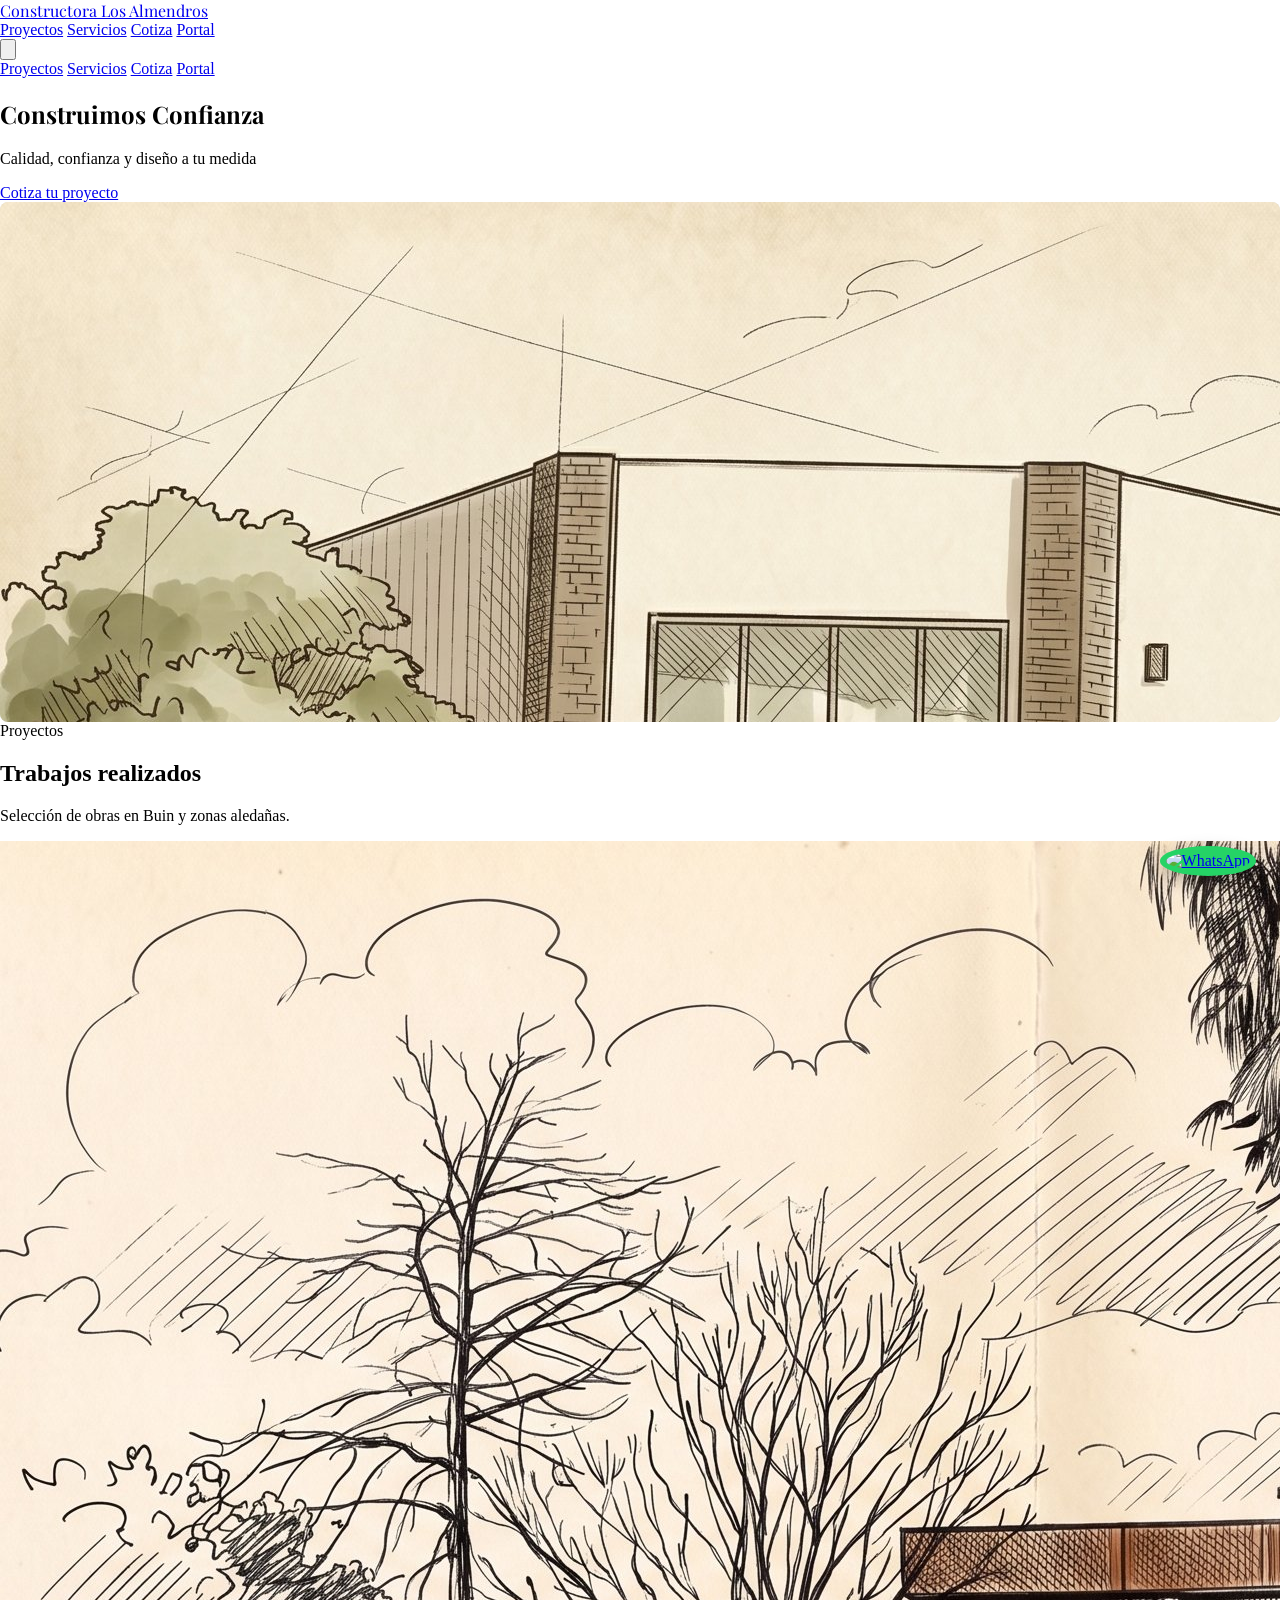
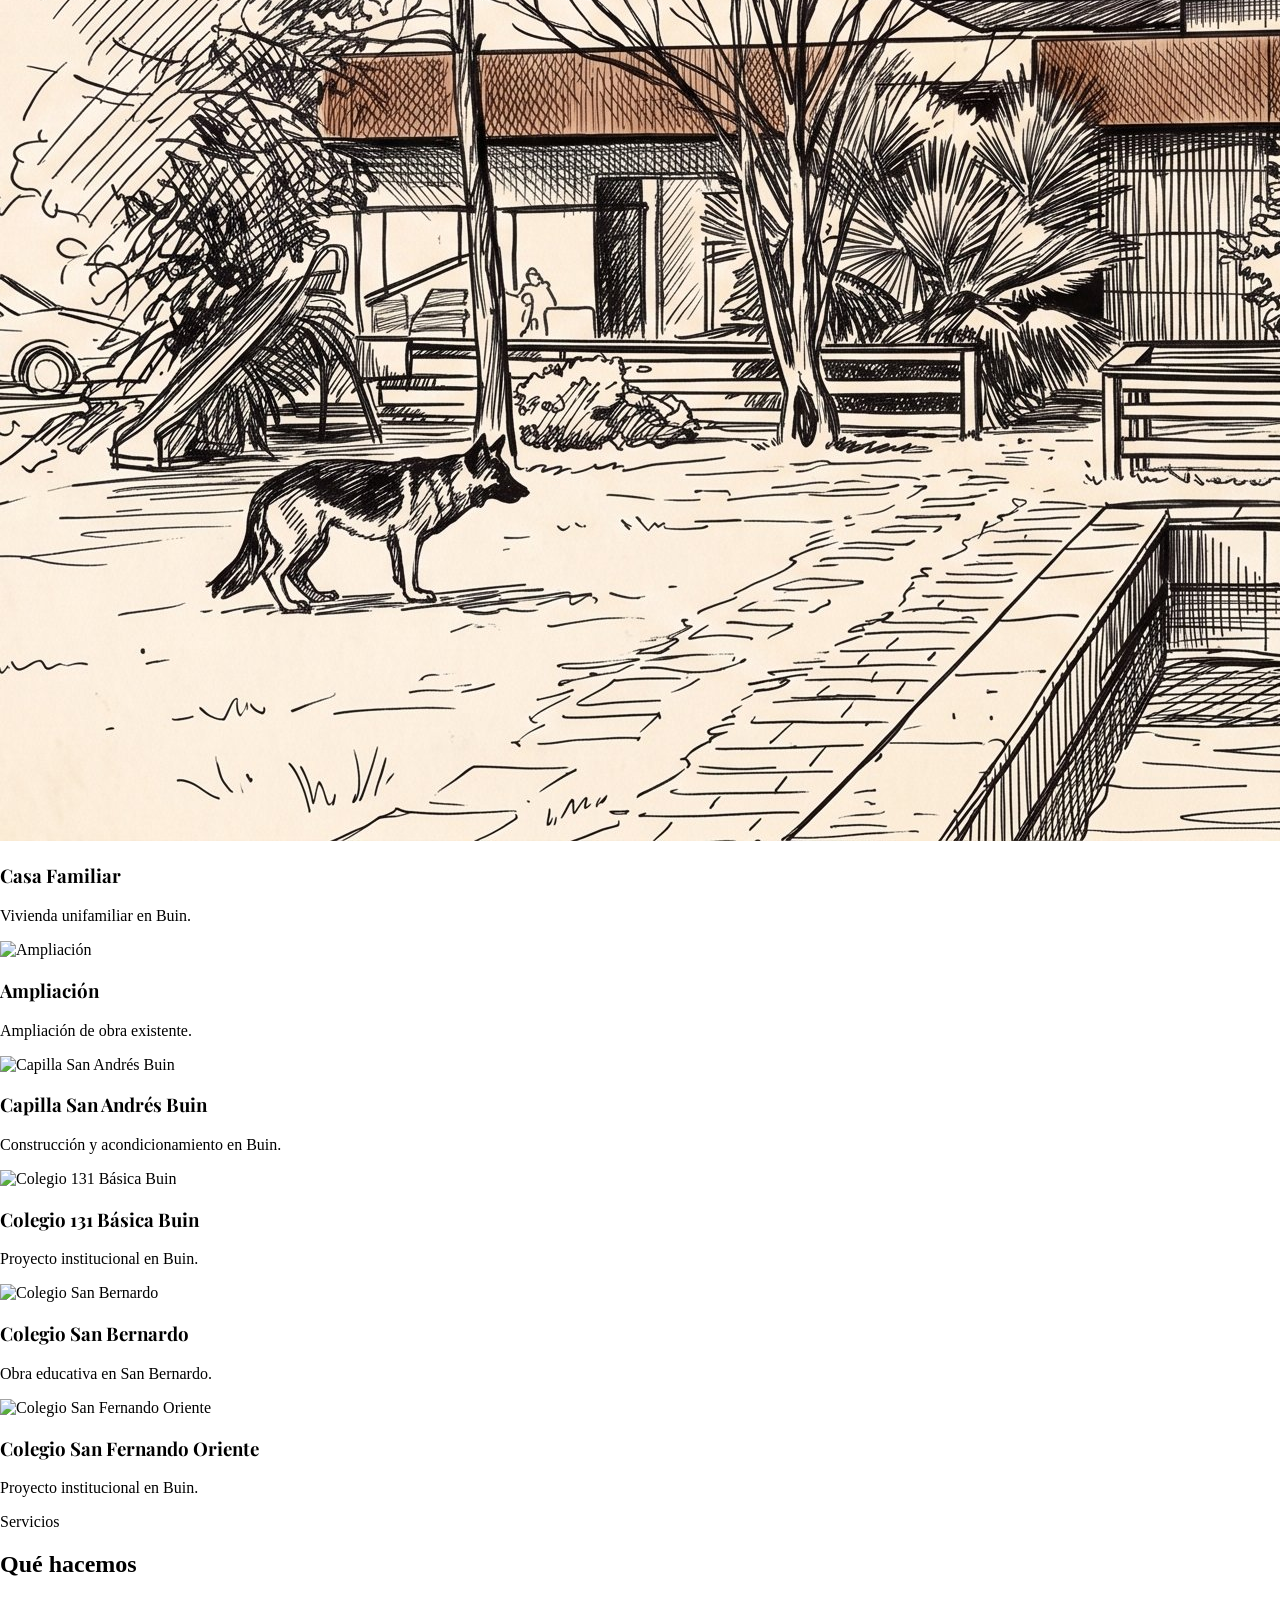
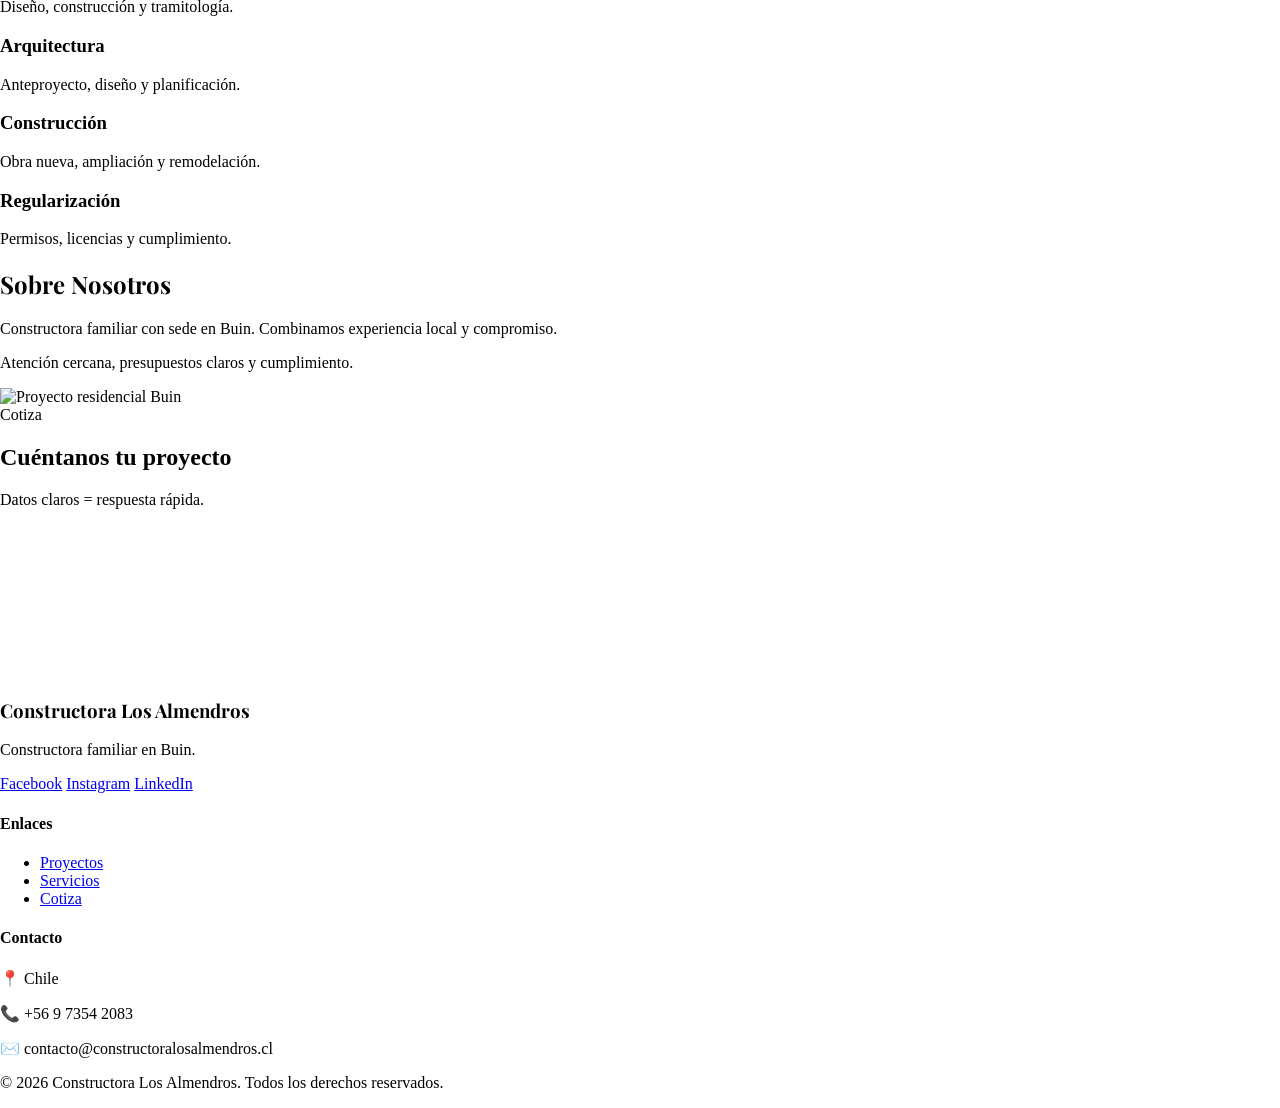
==== index.html @ 52f05a15 "fix: carrusel hero simple con JS (show/hide cada 4s)" ====
<!DOCTYPE html>
<html lang="es">
<head>
    <meta charset="UTF-8">
    <meta name="viewport" content="width=device-width, initial-scale=1.0">
    <title>Constructora Los Almendros | Calidad y confianza en Buin</title>
    <meta name="description" content="Constructora familiar en Buin: proyectos residenciales, institucionales y ampliaciones. Diseño, construcción y trámites con equipo local.">
    <link rel="canonical" href="https://www.constructoralosalmendros.cl/">
    <link rel="stylesheet" href="css/styles.css">
    <link rel="stylesheet" href="css/tokens.css">
    <script src="https://cdn.tailwindcss.com"></script>
    <link rel="preconnect" href="https://fonts.googleapis.com">
    <link rel="preconnect" href="https://fonts.gstatic.com" crossorigin>
    <link href="https://fonts.googleapis.com/css2?family=Inter:wght@400;500;600&family=Playfair+Display:wght@600;700&display=swap" rel="stylesheet">
    <style>
        @import url('https://fonts.googleapis.com/css2?family=Playfair+Display:wght@500;600;700&display=swap');
        .font-serif-title {
            font-family: 'Playfair Display', Georgia, "Times New Roman", Times, serif;
        }
        html {
            scroll-behavior: smooth;
        }
        .sr-only {
            position: absolute;
            width: 1px;
            height: 1px;
            padding: 0;
            margin: -1px;
            overflow: hidden;
            clip: rect(0, 0, 0, 0);
            white-space: nowrap;
            border: 0;
        }
        .skip-link {
            position: absolute;
            top: -100%;
            left: 1rem;
            z-index: 10000;
            padding: 0.5rem 0.75rem;
            background: #0f172a;
            color: #fff;
            border-radius: 0 0 0.5rem 0.5rem;
        }
        .skip-link:focus {
            top: 0;
        }
        .hero-carousel {
            position: relative;
            width: 100%;
            height: 520px;
            overflow: hidden;
            border-radius: 0.5rem;
            background: #e7e5e4;
        }
        .hero-slide {
            position: absolute;
            inset: 0;
            display: none;
        }
        .hero-slide:first-child {
            display: block;
        }
        .hero-slide img {
            width: 100%;
            height: 100%;
            object-fit: cover;
            object-position: center;
            display: block;
        }
        .hidden-slide {
            display: none !important;
        }
        @keyframes slideshow {
            0% { opacity: 0; }
            2% { opacity: 1; }
            10% { opacity: 1; }
            12% { opacity: 0; }
            100% { opacity: 0; }
        }
        .hero-slide:nth-child(1) { animation: slideshow 36s infinite; }
        .hero-slide:nth-child(2) { animation: slideshow 36s infinite 4s; }
        .hero-slide:nth-child(3) { animation: slideshow 36s infinite 8s; }
        .hero-slide:nth-child(4) { animation: slideshow 36s infinite 12s; }
        .hero-slide:nth-child(5) { animation: slideshow 36s infinite 16s; }
        .hero-slide:nth-child(6) { animation: slideshow 36s infinite 20s; }
        .hero-slide:nth-child(7) { animation: slideshow 36s infinite 24s; }
        .hero-slide:nth-child(8) { animation: slideshow 36s infinite 28s; }
        .hero-slide:nth-child(9) { animation: slideshow 36s infinite 32s; }
        .whatsapp-float {
            position: fixed;
            right: 24px;
            bottom: 24px;
            z-index: 999;
            transform: translateY(0);
            transition: transform .2s ease-in-out;
        }
        .whatsapp-float:hover {
            transform: translateY(-4px);
        }
        .whatsapp-float img {
            width: 60px;
            height: 60px;
            border-radius: 50%;
            box-shadow: 0 6px 18px rgba(0,0,0,.25);
            background: #25D366;
            padding: 6px;
        }
    </style>
</head>
<body class="font-sans text-slate-600 antialiased bg-stone-50">
    <a href="#main-content" class="skip-link">Saltar al contenido</a>
    <main id="main-content">
    <!-- Header -->
    <header class="border-b border-stone-200/80 bg-white/80 backdrop-blur-sm sticky top-0 z-50">
        <div class="mx-auto max-w-6xl px-4">
            <div class="flex items-center justify-between h-16">
                <a href="#inicio" class="font-serif-title text-xl md:text-2xl font-bold text-stone-900">Constructora Los Almendros</a>
                <nav class="hidden md:flex items-center gap-8" aria-label="Principal">
                    <a href="#proyectos" class="text-sm font-medium text-stone-700 hover:text-stone-900 transition">Proyectos</a>
                    <a href="#servicios" class="text-sm font-medium text-stone-700 hover:text-stone-900 transition">Servicios</a>
                    <a href="#contacto" class="inline-flex items-center justify-center rounded-lg bg-amber-700 px-4 py-2 text-sm font-semibold text-white hover:bg-amber-800 transition">Cotiza</a>
                    <a href="portal/index.html" class="inline-flex items-center justify-center rounded-lg border border-stone-300 bg-white px-4 py-2 text-sm font-semibold text-stone-800 hover:bg-stone-100 transition">Portal</a>
                </nav>
                <button id="menu-toggle" class="md:hidden inline-flex items-center justify-center rounded-md p-2 text-stone-700 hover:bg-stone-100 transition" aria-expanded="false" aria-controls="mobile-menu" aria-label="Abrir menú">
                    <svg class="size-5" fill="none" stroke="currentColor" stroke-width="2" viewBox="0 0 24 24"><path stroke-linecap="round" d="M4 6h16M4 12h16M4 18h16"/></svg>
                </button>
            </div>
        </div>
        <div id="mobile-menu" class="md:hidden hidden border-t border-stone-200/80 bg-white">
            <div class="mx-auto max-w-6xl px-4 py-3 space-y-1">
                <a href="#proyectos" class="block rounded-md px-3 py-2 text-sm font-medium text-stone-700 hover:bg-stone-50">Proyectos</a>
                <a href="#servicios" class="block rounded-md px-3 py-2 text-sm font-medium text-stone-700 hover:bg-stone-50">Servicios</a>
                <a href="#contacto" class="block rounded-md px-3 py-2 text-sm font-semibold text-amber-700 hover:bg-stone-50">Cotiza</a>
                <a href="portal/index.html" class="block rounded-md px-3 py-2 text-sm font-medium text-stone-700 hover:bg-stone-50">Portal</a>
            </div>
        </div>
    </header>

    <!-- Contenido principal -->
    <div>
        <!-- Hero -->
        <section id="inicio" class="py-10 md:py-16">
            <div class="mx-auto max-w-6xl px-4">
                <div class="grid grid-cols-1 md:grid-cols-4 gap-8 md:gap-12 items-center">
                    <div class="md:col-span-1 flex items-center">
                        <div>
                            <h1 class="text-4xl md:text-5xl font-serif-title font-bold text-slate-800 mb-4">Construimos Confianza</h1>
                            <p class="text-xl md:text-2xl mb-8 text-slate-600">Calidad, confianza y diseño a tu medida</p>
                            <a href="#contacto" class="inline-block bg-amber-700 hover:bg-amber-800 text-white font-semibold py-3 px-8 rounded-lg transition duration-300">
                                Cotiza tu proyecto
                            </a>
                        </div>
                    </div>
                    <div class="md:col-span-3">
                        <div class="hero-carousel" id="heroCarousel">
                            <img src="assets/images/buin-hero.jpg" alt="obra 1" class="hero-slide active">
                            <img src="assets/images/buin-proyecto-1.jpg" alt="obra 2" class="hero-slide">
                            <img src="assets/images/buin-proyecto-3.jpg" alt="obra 3" class="hero-slide">
                            <img src="assets/images/Capilla San Andrés Buin.png" alt="obra 4" class="hero-slide">
                            <img src="assets/images/Casa residencial Buin.png" alt="obra 5" class="hero-slide">
                            <img src="assets/images/Colegio 131 Basica Buin.png" alt="obra 6" class="hero-slide">
                            <img src="assets/images/Colegio San Bernardo.png" alt="obra 7" class="hero-slide">
                            <img src="assets/images/Colegio san fernando oriente Buin.png" alt="obra 8" class="hero-slide">
                            <img src="assets/images/Ampliacion.png" alt="obra 9" class="hero-slide">
                        </div>
                    </div>
                </div>
            </div>
        </section>

        <!-- Proyectos -->
        <section id="proyectos" class="py-16 bg-[#f5f5f4]">
            <div class="mx-auto max-w-6xl px-4">
                <div class="text-center mb-12">
                    <div class="text-sm font-medium text-amber-700 tracking-wide uppercase program-title">Proyectos</div>
                    <h2 class="mt-2 program-title text-3xl md:text-4xl font-bold text-stone-900">Trabajos realizados</h2>
                    <p class="mt-3 text-stone-600">Selección de obras en Buin y zonas aledañas.</p>
                </div>
                <div class="grid md:grid-cols-2 lg:grid-cols-3 gap-6">
                    <article class="overflow-hidden rounded-lg bg-white shadow-md">
                        <img src="assets/images/buin-proyecto-1.jpg" alt="Casa Familiar" class="w-full h-64 object-cover">
                        <div class="p-6 bg-white">
                            <h3 class="text-xl font-serif-title font-bold text-slate-800 mb-2">Casa Familiar</h3>
                            <p class="text-slate-600">Vivienda unifamiliar en Buin.</p>
                        </div>
                    </article>
                    <article class="overflow-hidden rounded-lg bg-white shadow-md">
                        <img src="assets/images/Ampliacion.png" alt="Ampliación" class="w-full h-64 object-cover">
                        <div class="p-6 bg-white">
                            <h3 class="text-xl font-serif-title font-bold text-slate-800 mb-2">Ampliación</h3>
                            <p class="text-slate-600">Ampliación de obra existente.</p>
                        </div>
                    </article>
                    <article class="overflow-hidden rounded-lg bg-white shadow-md">
                        <img src="assets/images/Capilla San Andrés Buin.png" alt="Capilla San Andrés Buin" class="w-full h-64 object-cover">
                        <div class="p-6 bg-white">
                            <h3 class="text-xl font-serif-title font-bold text-slate-800 mb-2">Capilla San Andrés Buin</h3>
                            <p class="text-slate-600">Construcción y acondicionamiento en Buin.</p>
                        </div>
                    </article>
                    <article class="overflow-hidden rounded-lg bg-white shadow-md">
                        <img src="assets/images/Colegio 131 Basica Buin.png" alt="Colegio 131 Básica Buin" class="w-full h-64 object-cover">
                        <div class="p-6 bg-white">
                            <h3 class="text-xl font-serif-title font-bold text-slate-800 mb-2">Colegio 131 Básica Buin</h3>
                            <p class="text-slate-600">Proyecto institucional en Buin.</p>
                        </div>
                    </article>
                    <article class="overflow-hidden rounded-lg bg-white shadow-md">
                        <img src="assets/images/Colegio San Bernardo.png" alt="Colegio San Bernardo" class="w-full h-64 object-cover">
                        <div class="p-6 bg-white">
                            <h3 class="text-xl font-serif-title font-bold text-slate-800 mb-2">Colegio San Bernardo</h3>
                            <p class="text-slate-600">Obra educativa en San Bernardo.</p>
                        </div>
                    </article>
                    <article class="overflow-hidden rounded-lg bg-white shadow-md">
                        <img src="assets/images/Colegio san fernando oriente Buin.png" alt="Colegio San Fernando Oriente" class="w-full h-64 object-cover">
                        <div class="p-6 bg-white">
                            <h3 class="text-xl font-serif-title font-bold text-slate-800 mb-2">Colegio San Fernando Oriente</h3>
                            <p class="text-slate-600">Proyecto institucional en Buin.</p>
                        </div>
                    </article>
                </div>
            </div>
        </section>
    </div>

    <!-- Servicios -->
    <section id="servicios" class="py-16 bg-white">
        <div class="mx-auto max-w-6xl px-4">
            <div class="text-center mb-12">
                <div class="text-sm font-medium text-amber-700 tracking-wide uppercase">Servicios</div>
                <h2 class="mt-2 text-3xl md:text-4xl font-bold text-stone-900">Qué hacemos</h2>
                <p class="mt-3 text-stone-600">Diseño, construcción y tramitología.</p>
            </div>
            <div class="grid md:grid-cols-3 gap-6">
                <div class="rounded-xl border border-stone-200 bg-stone-50 p-6 hover:shadow-lg transition">
                    <h3 class="text-lg font-bold text-stone-900">Arquitectura</h3>
                    <p class="mt-2 text-stone-700 text-sm leading-relaxed">Anteproyecto, diseño y planificación.</p>
                </div>
                <div class="rounded-xl border border-stone-200 bg-stone-50 p-6 hover:shadow-lg transition">
                    <h3 class="text-lg font-bold text-stone-900">Construcción</h3>
                    <p class="mt-2 text-stone-700 text-sm leading-relaxed">Obra nueva, ampliación y remodelación.</p>
                </div>
                <div class="rounded-xl border border-stone-200 bg-stone-50 p-6 hover:shadow-lg transition">
                    <h3 class="text-lg font-bold text-stone-900">Regularización</h3>
                    <p class="mt-2 text-stone-700 text-sm leading-relaxed">Permisos, licencias y cumplimiento.</p>
                </div>
            </div>
        </div>
    </section>

    <!-- Nosotros -->
    <section id="nosotros" class="py-16 bg-[#f5f5f4]">
        <div class="mx-auto max-w-6xl px-4">
            <div class="grid md:grid-cols-2 gap-10 items-center">
                <div>
                    <h2 class="text-3xl md:text-4xl font-bold text-stone-900 mb-6 font-serif-title">Sobre Nosotros</h2>
                    <p class="text-stone-700 mb-4">Constructora familiar con sede en Buin. Combinamos experiencia local y compromiso.</p>
                    <p class="text-stone-700">Atención cercana, presupuestos claros y cumplimiento.</p>
                </div>
                <div class="overflow-hidden rounded-lg shadow-md">
                    <img src="assets/images/Casa residencial Buin.png" alt="Proyecto residencial Buin" class="w-full h-64 md:h-80 object-cover">
                </div>
            </div>
        </div>
    </section>

    <!-- Contacto / Cotiza -->
    <section id="contacto" class="py-16 bg-white">
        <div class="mx-auto max-w-3xl px-4">
            <div class="text-center mb-10">
                <div class="text-sm font-medium text-amber-700 tracking-wide uppercase">Cotiza</div>
                <h2 class="mt-2 text-3xl md:text-4xl font-bold text-stone-900">Cuéntanos tu proyecto</h2>
                <p class="mt-3 text-stone-600">Datos claros = respuesta rápida.</p>
            </div>
            <div class="aspect-[9/16] md:aspect-auto md:h-[720px] w-full">
                <iframe src="https://docs.google.com/forms/d/e/1FAIpQLSfK-8RQ_4mqlzP1stTzbgs-BtjPbF144khsOYBvD5CdYDmSsg/viewform?embedded=true" width="100%" height="100%" frameborder="0" marginheight="0" marginwidth="0" class="rounded-lg border border-stone-200 shadow-sm">Cargando…</iframe>
            </div>
        </div>
    </section>
    </div>

    <!-- Footer -->
    <footer class="border-t border-stone-200 bg-white py-10">
        <div class="mx-auto max-w-6xl px-4">
            <div class="grid md:grid-cols-3 gap-8">
                <div>
                    <h3 class="text-2xl font-serif-title font-bold text-stone-900 mb-3">Constructora Los Almendros</h3>
                    <p class="text-stone-600 text-sm">Constructora familiar en Buin.</p>
                    <div class="mt-4 flex gap-4">
                        <a href="#" class="text-sm text-stone-700 hover:text-stone-900">Facebook</a>
                        <a href="#" class="text-sm text-stone-700 hover:text-stone-900">Instagram</a>
                        <a href="#" class="text-sm text-stone-700 hover:text-stone-900">LinkedIn</a>
                    </div>
                </div>
                <div>
                    <h4 class="text-base font-semibold text-stone-900 mb-3">Enlaces</h4>
                    <ul class="space-y-2">
                        <li><a href="#proyectos" class="text-sm text-stone-700 hover:text-stone-900">Proyectos</a></li>
                        <li><a href="#servicios" class="text-sm text-stone-700 hover:text-stone-900">Servicios</a></li>
                        <li><a href="#contacto" class="text-sm text-stone-700 hover:text-stone-900">Cotiza</a></li>
                    </ul>
                </div>
                <div>
                    <h4 class="text-base font-semibold text-stone-900 mb-3">Contacto</h4>
                    <p class="text-sm text-stone-700">📍 Chile</p>
                    <p class="text-sm text-stone-700">📞 +56 9 7354 2083</p>
                    <p class="text-sm text-stone-700">✉️ contacto@constructoralosalmendros.cl</p>
                </div>
            </div>
            <div class="border-t border-stone-200 mt-8 pt-8 text-center text-stone-500 text-sm">
                <p>&copy; <span id="year"></span> Constructora Los Almendros. Todos los derechos reservados.</p>
            </div>
        </div>
    </footer>

    <!-- WhatsApp flotante -->
    <a class="whatsapp-float" href="https://wa.me/56973542083" target="_blank" rel="noopener" aria-label="Chatear por WhatsApp">
        <img src="https://upload.wikimedia.org/wikipedia/commons/6/6b/WhatsApp.svg" alt="WhatsApp" />
    </a>

    <script src="https://unpkg.com/swiper/swiper-bundle.min.js"></script>
    <script src="js/main.js"></script>
    <script>
        document.getElementById('year').textContent = new Date().getFullYear();
    </script>
</body>
</html>
---- css/styles.css ----
html, body {
    margin: 0;
    padding: 0;
}
---- css/tokens.css ----
:root {
  --color-ink: #1c1917;
  --color-muted: #57534e;
  --color-surface: #ffffff;
  --color-paper: #fafaf9;
  --color-accent: #b45309;
  --color-accent-strong: #92400e;
  --color-border: #e7e5e4;
  --radius: 0.5rem;
  --shadow-card: 0 8px 24px rgba(15,23,42,0.08);
  --transition: 220ms ease-in-out;
}
@media (prefers-reduced-motion: reduce) {
  *, *::before, *::after {
    animation-duration: 0.01ms !important;
    animation-iteration-count: 1 !important;
    transition-duration: 0.01ms !important;
    scroll-behavior: auto !important;
  }
}
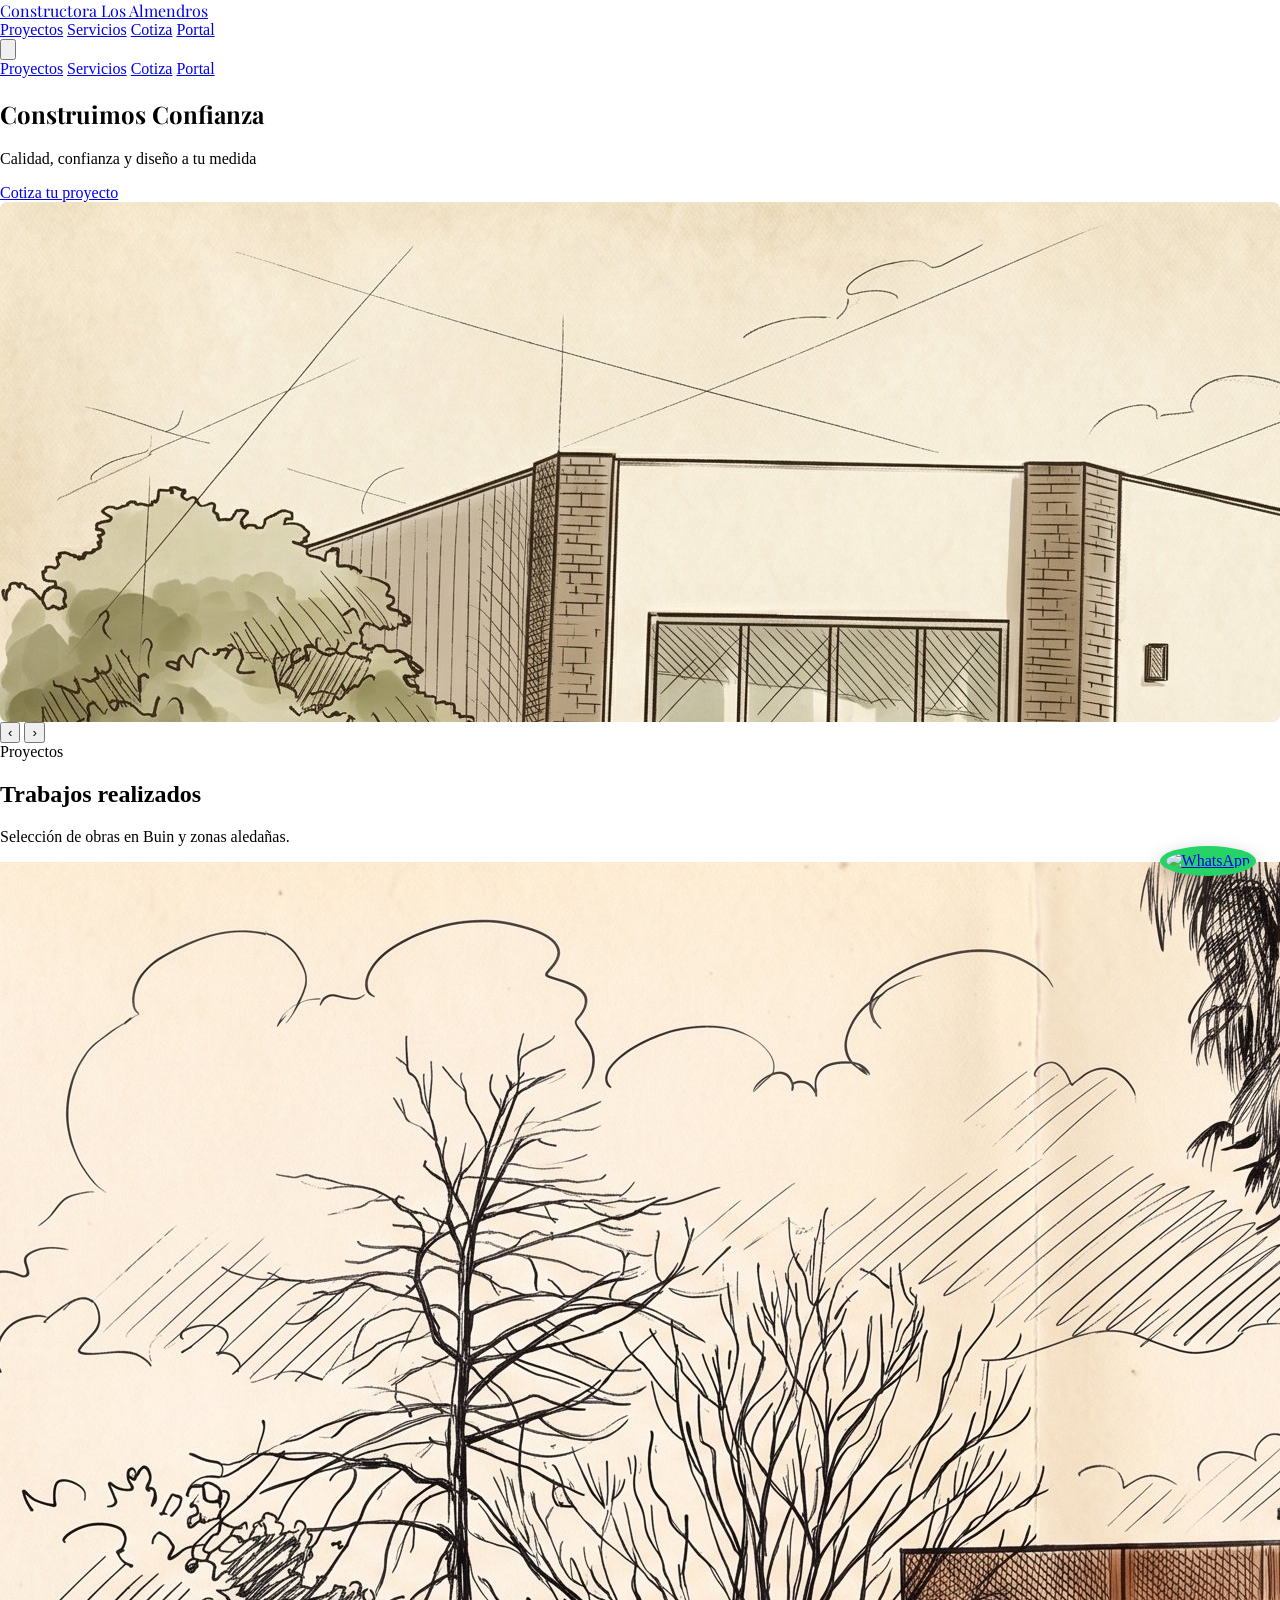
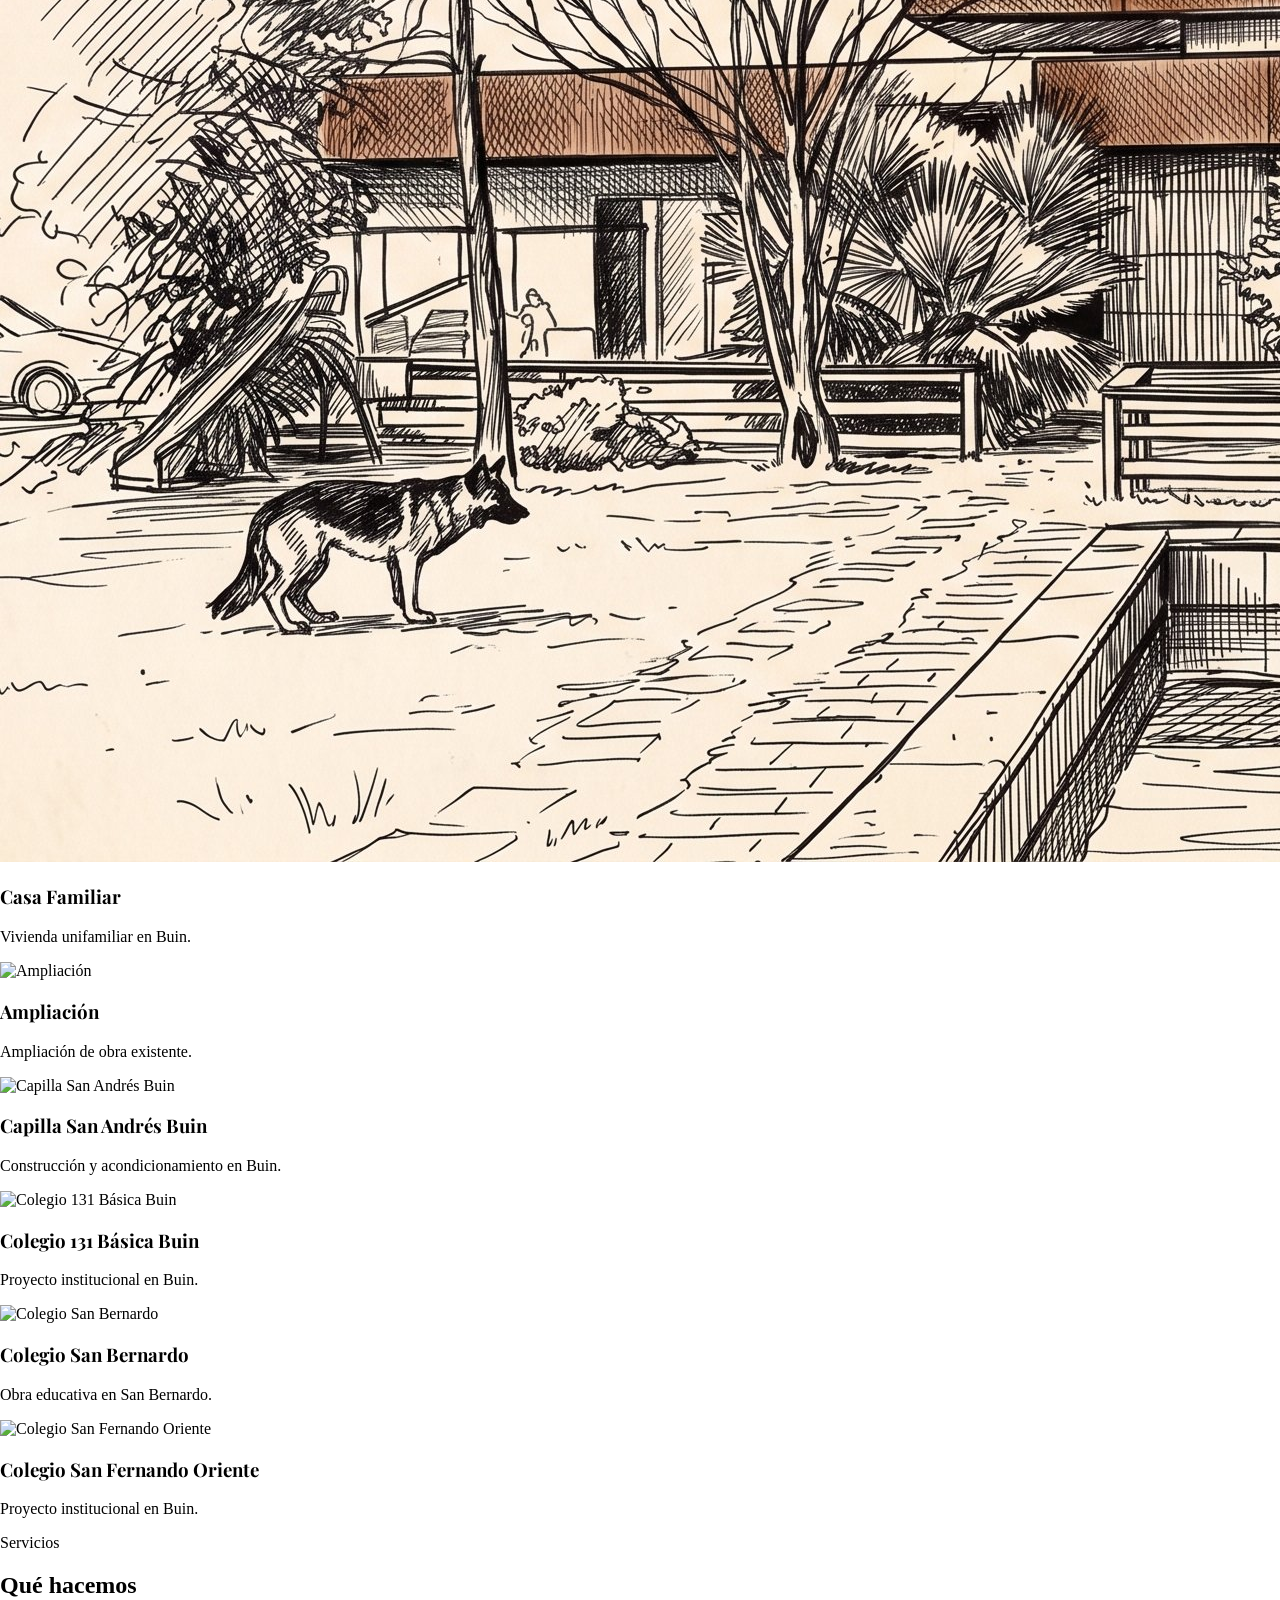
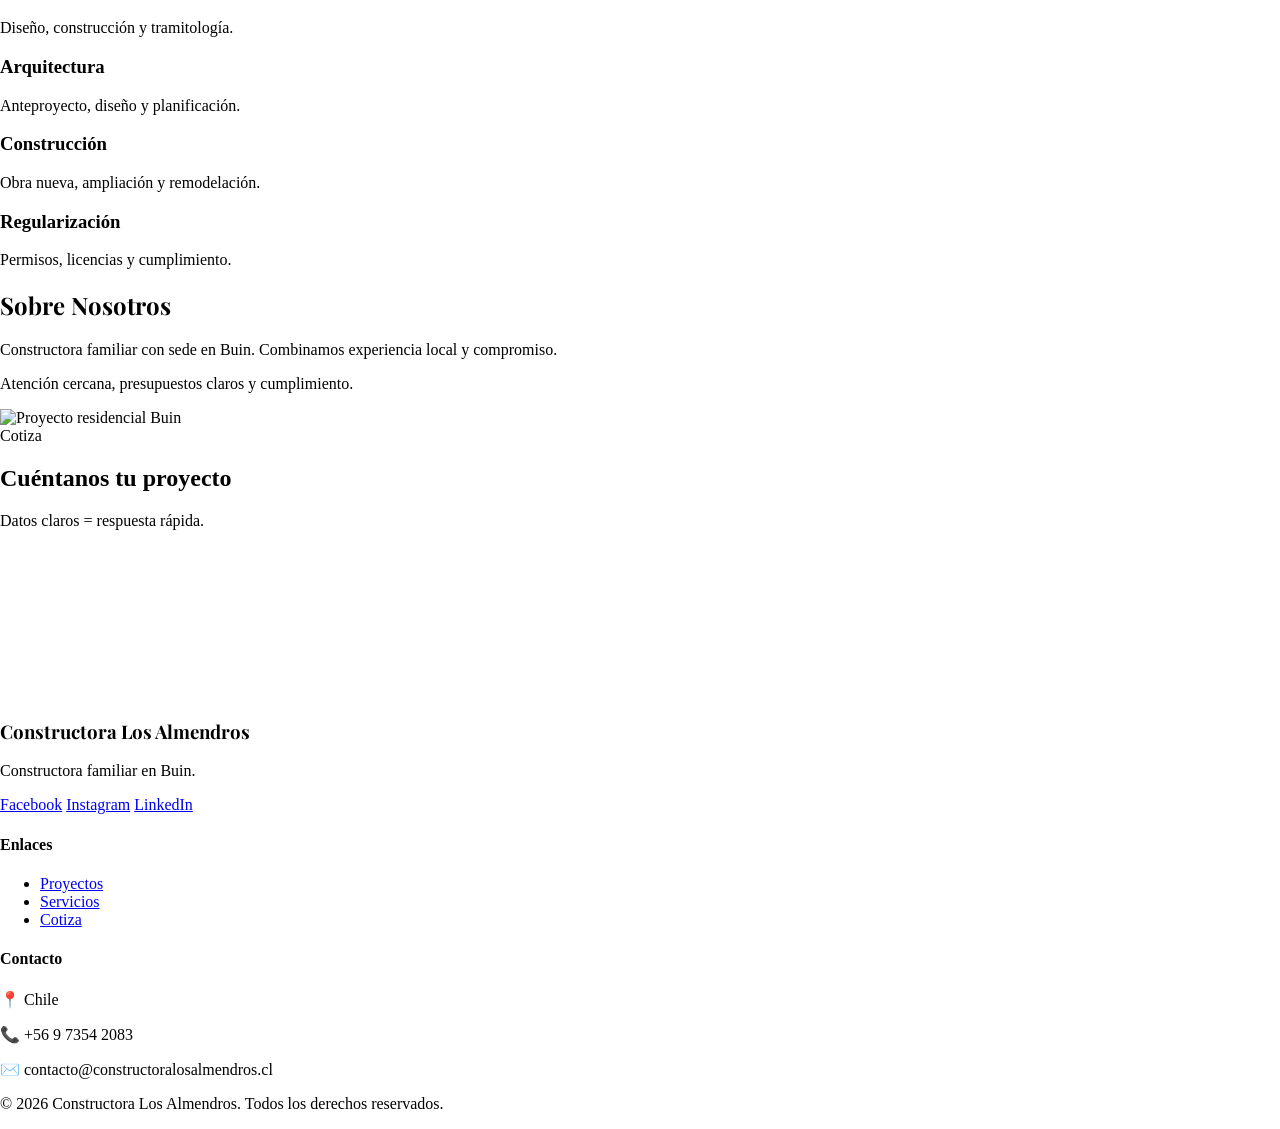
==== commit c32b786d: "fix: carrusel hero con background-image + controles prev/next" ====
--- a/index.html
+++ b/index.html
@@ -151,18 +151,20 @@
                             </a>
                         </div>
                     </div>
-                    <div class="md:col-span-3">
+                    <div class="md:col-span-3 relative">
                         <div class="hero-carousel" id="heroCarousel">
-                            <img src="assets/images/buin-hero.jpg" alt="obra 1" class="hero-slide active">
-                            <img src="assets/images/buin-proyecto-1.jpg" alt="obra 2" class="hero-slide">
-                            <img src="assets/images/buin-proyecto-3.jpg" alt="obra 3" class="hero-slide">
-                            <img src="assets/images/Capilla San Andrés Buin.png" alt="obra 4" class="hero-slide">
-                            <img src="assets/images/Casa residencial Buin.png" alt="obra 5" class="hero-slide">
-                            <img src="assets/images/Colegio 131 Basica Buin.png" alt="obra 6" class="hero-slide">
-                            <img src="assets/images/Colegio San Bernardo.png" alt="obra 7" class="hero-slide">
-                            <img src="assets/images/Colegio san fernando oriente Buin.png" alt="obra 8" class="hero-slide">
-                            <img src="assets/images/Ampliacion.png" alt="obra 9" class="hero-slide">
-                        </div>
+                            <div class="hero-slide" style="background-image: url('assets/images/buin-hero.jpg');"></div>
+                            <div class="hero-slide" style="background-image: url('assets/images/buin-proyecto-1.jpg');"></div>
+                            <div class="hero-slide" style="background-image: url('assets/images/buin-proyecto-3.jpg');"></div>
+                            <div class="hero-slide" style="background-image: url('assets/images/Capilla San Andrés Buin.png');"></div>
+                            <div class="hero-slide" style="background-image: url('assets/images/Casa residencial Buin.png');"></div>
+                            <div class="hero-slide" style="background-image: url('assets/images/Colegio 131 Basica Buin.png');"></div>
+                            <div class="hero-slide" style="background-image: url('assets/images/Colegio San Bernardo.png');"></div>
+                            <div class="hero-slide" style="background-image: url('assets/images/Colegio san fernando oriente Buin.png');"></div>
+                            <div class="hero-slide" style="background-image: url('assets/images/Ampliacion.png');"></div>
+                        </div>
+                        <button id="prevSlide" class="absolute left-3 top-1/2 -translate-y-1/2 rounded-full bg-white/80 hover:bg-white text-stone-900 shadow border border-stone-200 px-3 py-2" aria-label="Anterior">‹</button>
+                        <button id="nextSlide" class="absolute right-3 top-1/2 -translate-y-1/2 rounded-full bg-white/80 hover:bg-white text-stone-900 shadow border border-stone-200 px-3 py-2" aria-label="Siguiente">›</button>
                     </div>
                 </div>
             </div>
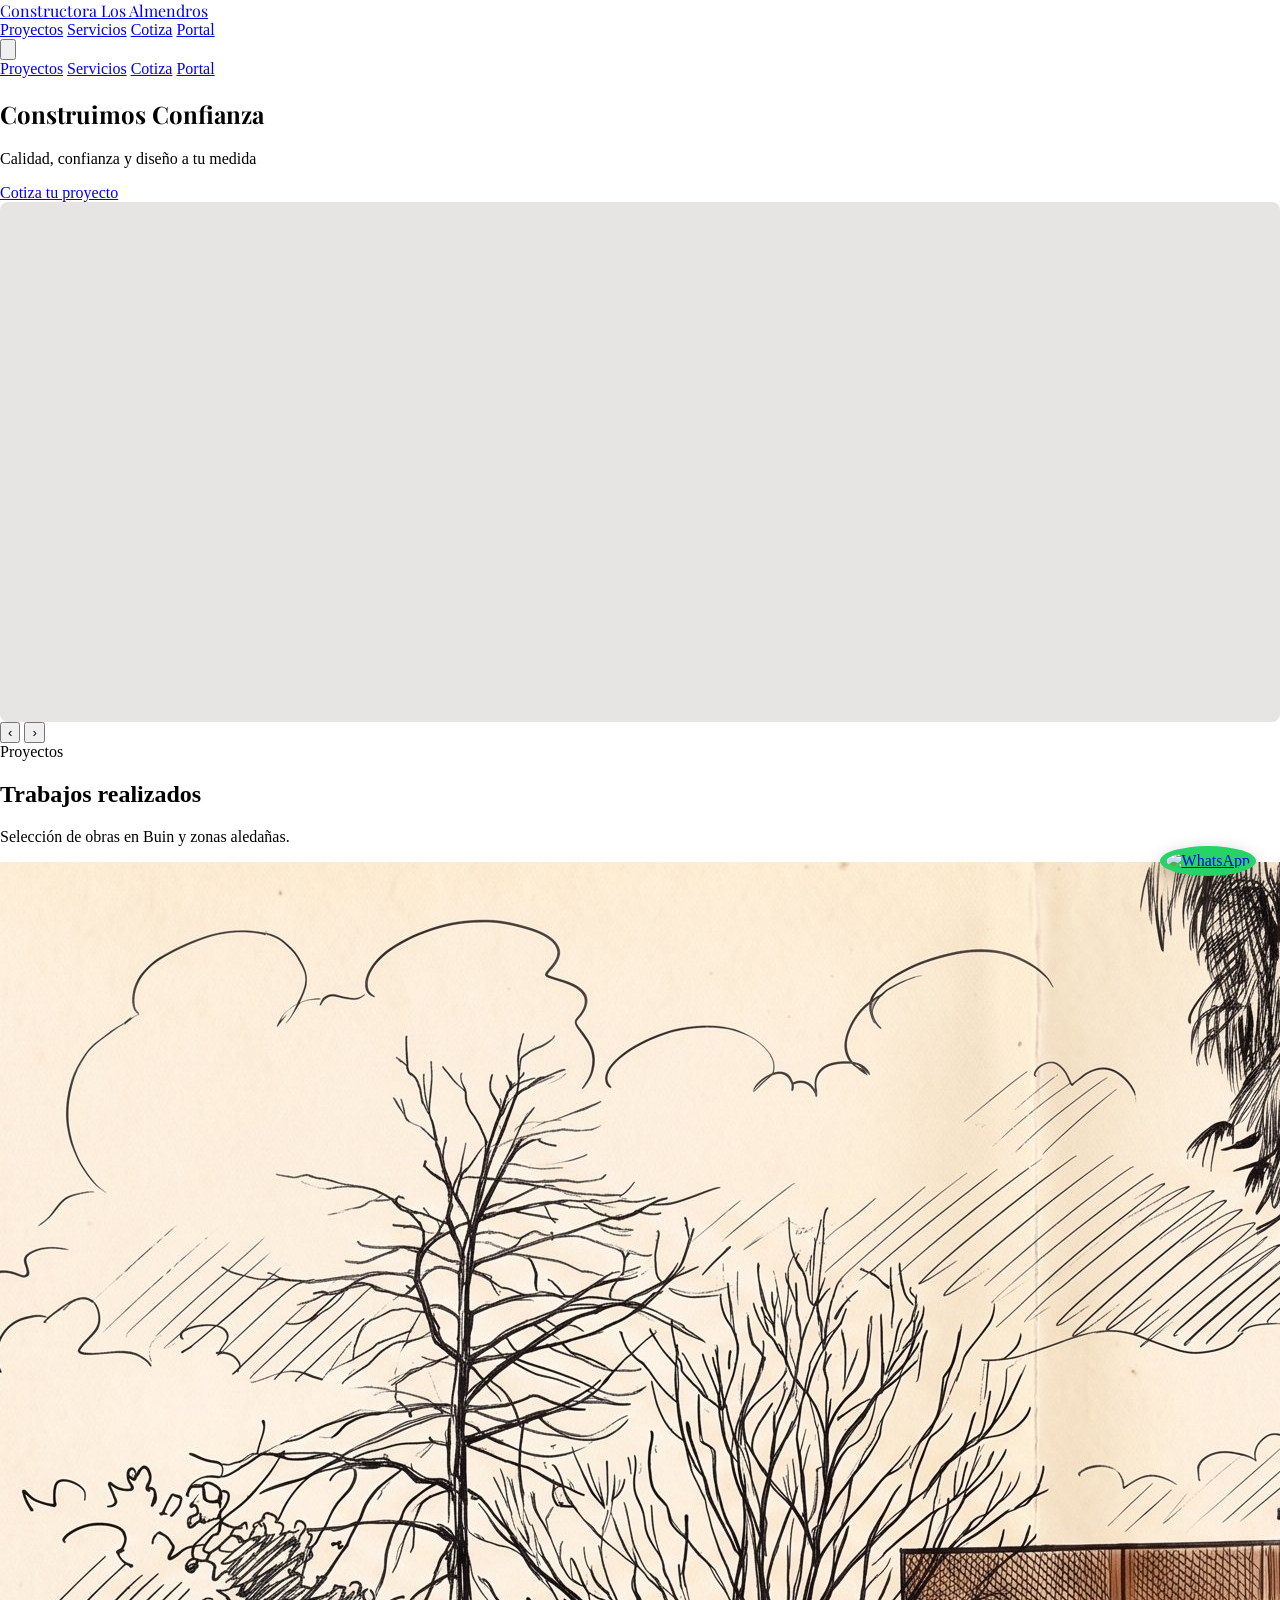
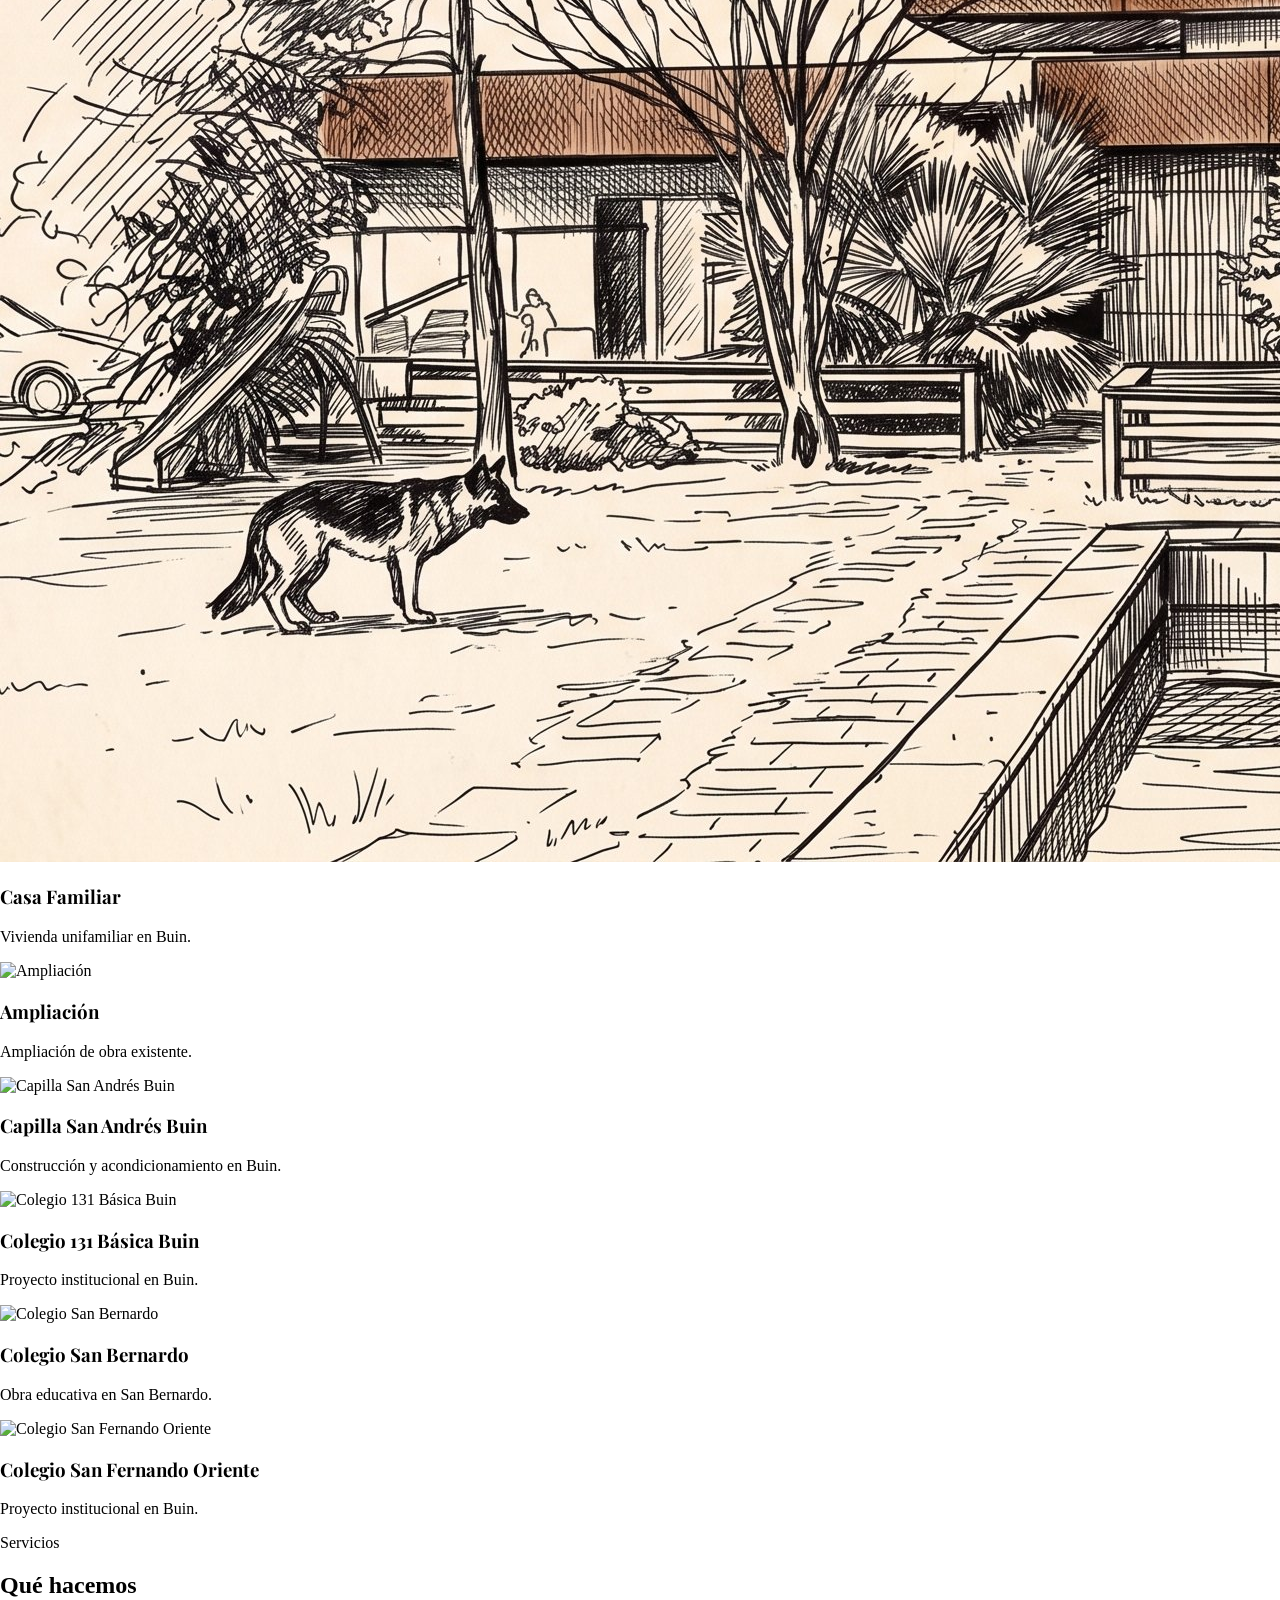
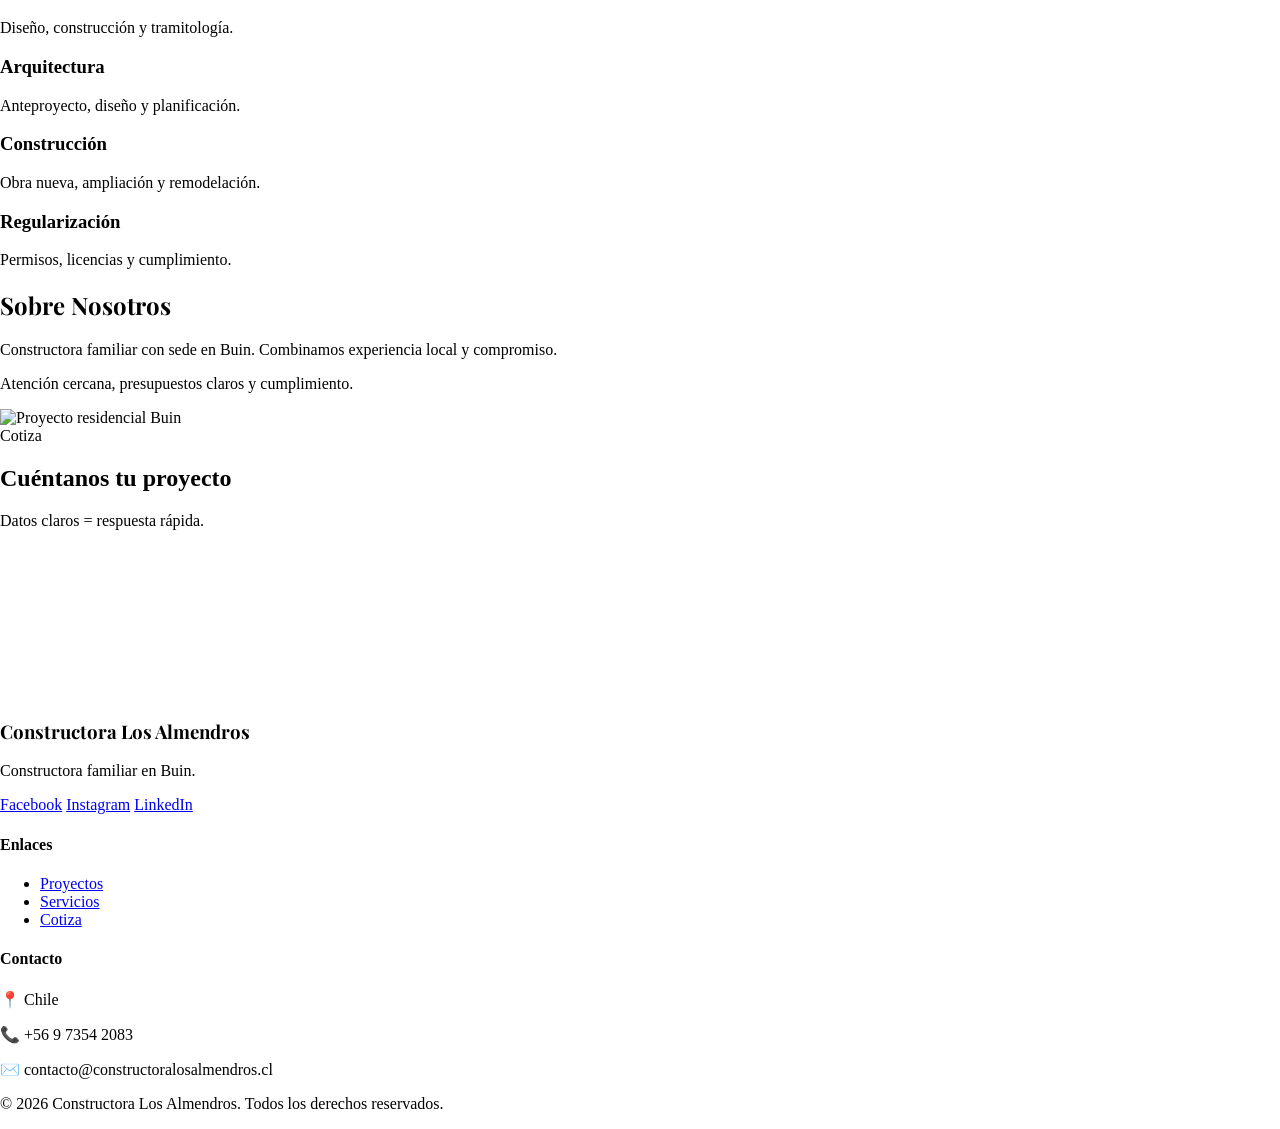
==== commit c1ceb173: "fix: volver a background-image para carrusel y limpiar estilos rotos" ====
--- a/index.html
+++ b/index.html
@@ -53,23 +53,14 @@
             background: #e7e5e4;
         }
         .hero-slide {
+            display: none;
+            background-size: cover;
+            background-position: center;
             position: absolute;
             inset: 0;
-            display: none;
-        }
-        .hero-slide:first-child {
-            display: block;
-        }
-        .hero-slide img {
-            width: 100%;
-            height: 100%;
-            object-fit: cover;
-            object-position: center;
-            display: block;
-        }
-        .hidden-slide {
-            display: none !important;
-        }
+        }
+        .hero-slide.active { display: block; }
+        .hero-slide img { display: none; }
         @keyframes slideshow {
             0% { opacity: 0; }
             2% { opacity: 1; }
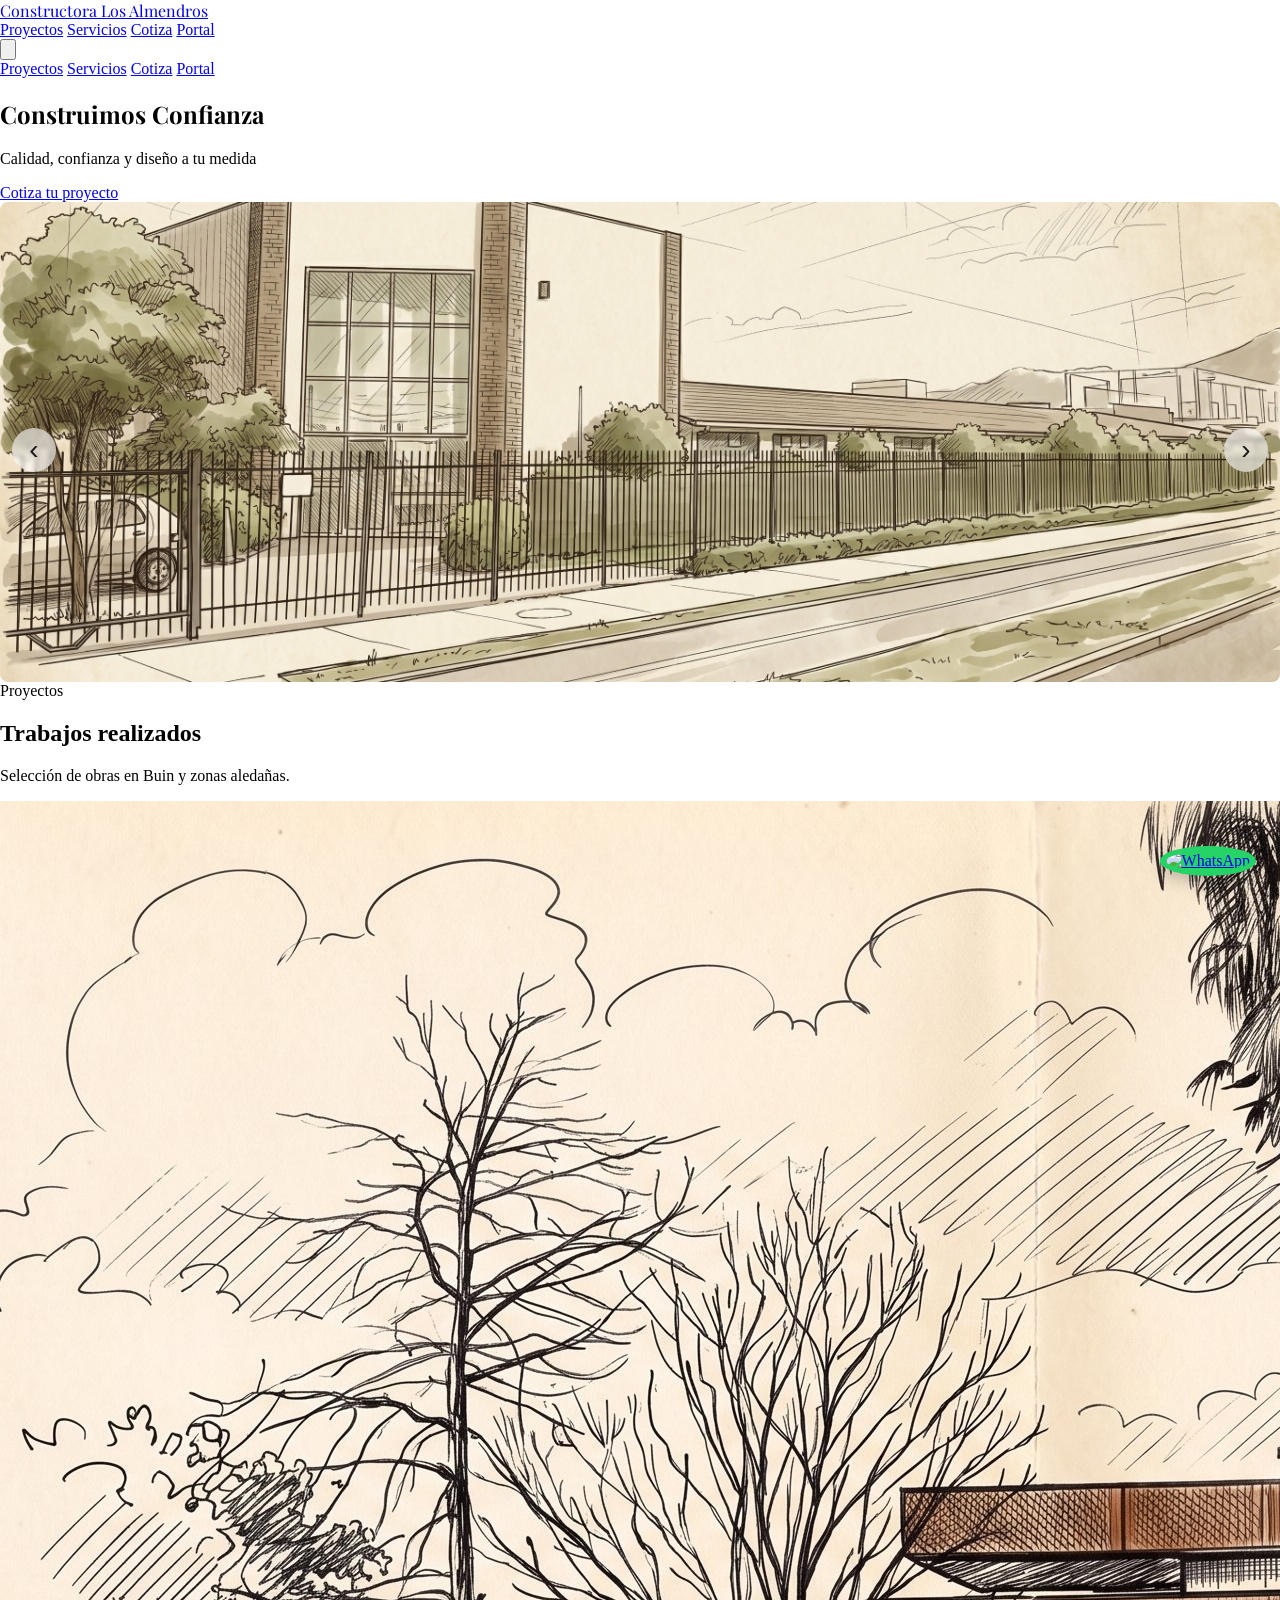
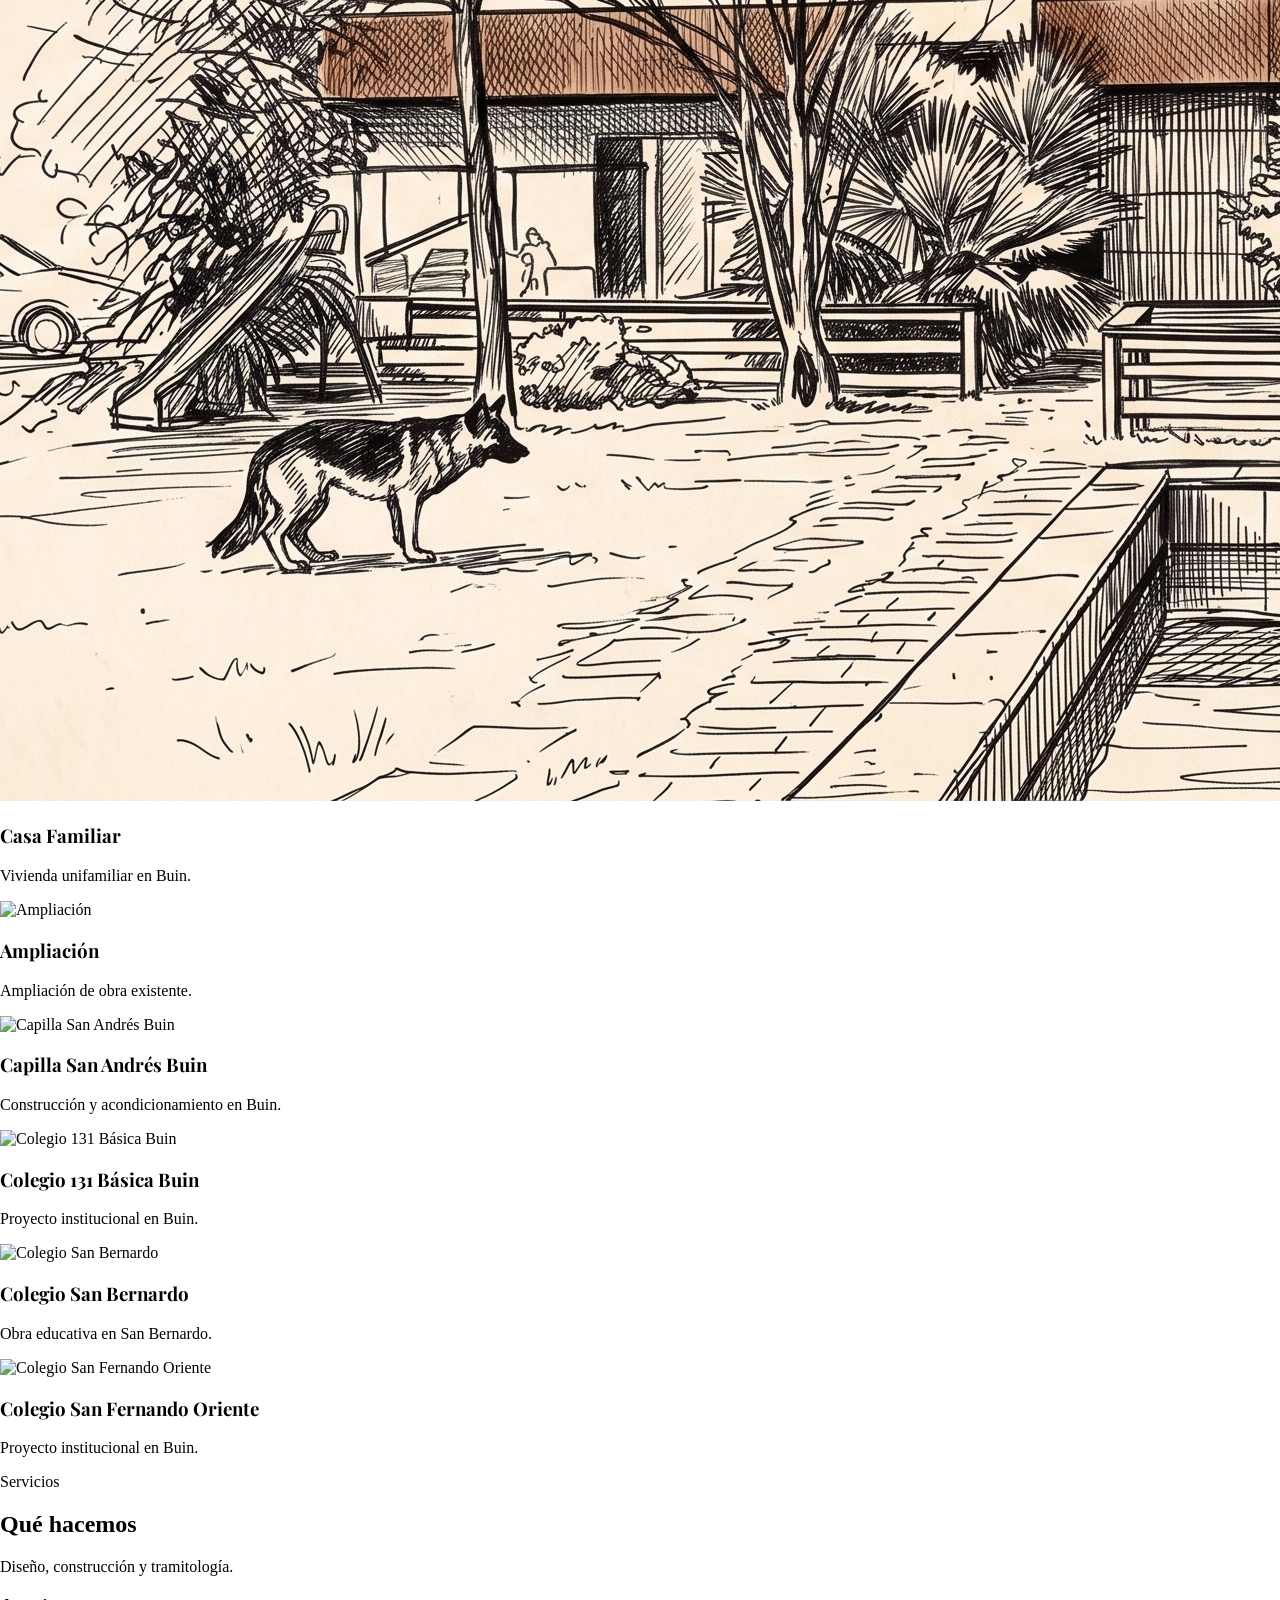
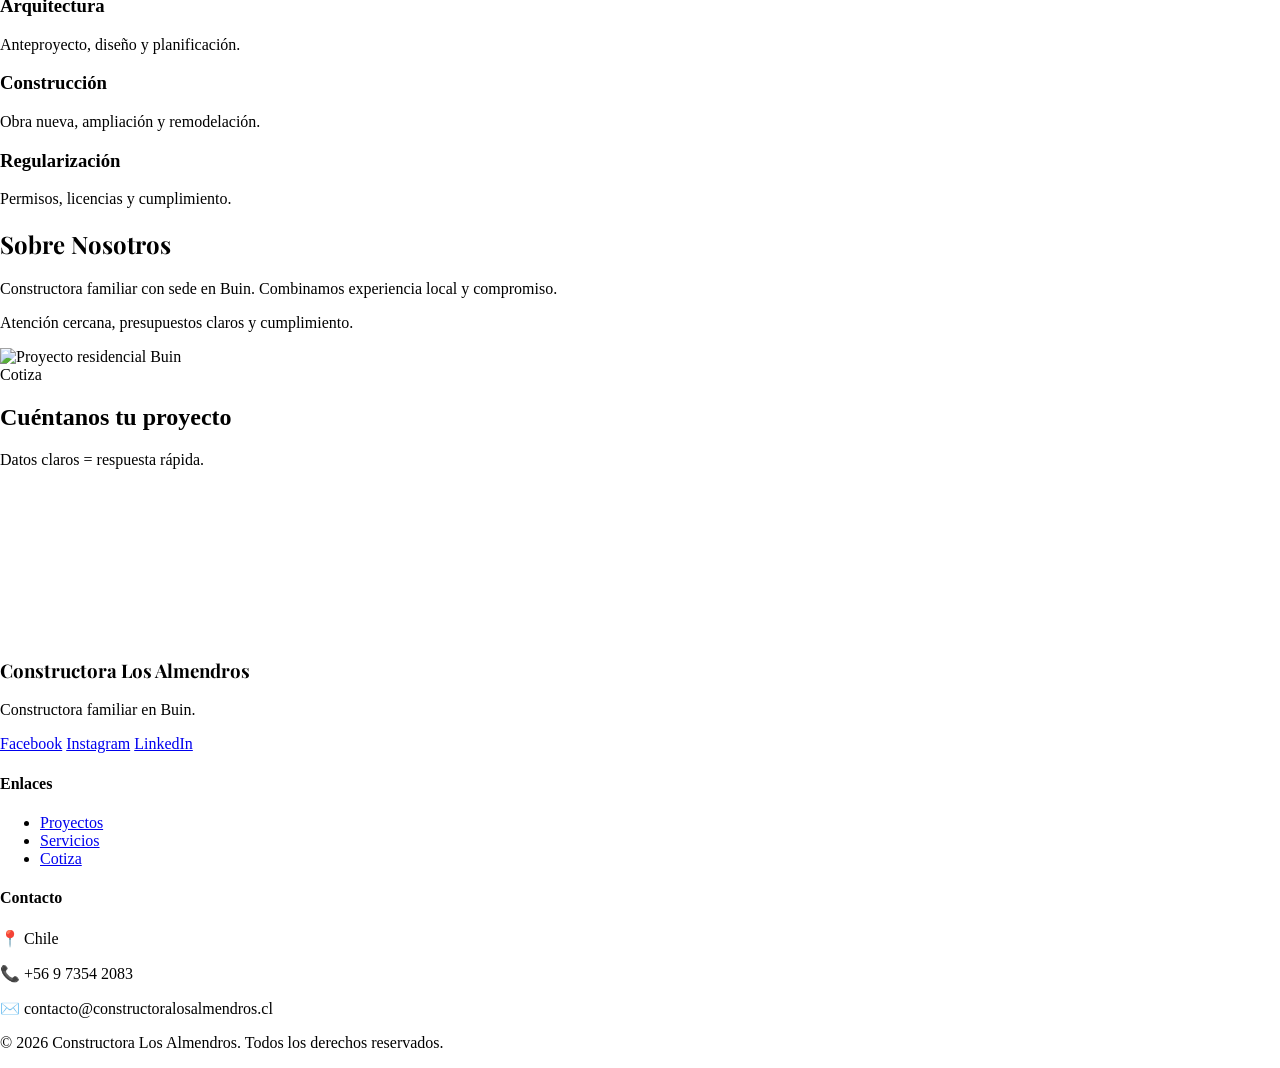
==== commit 2dbe3e79: "fix: carrusel hero con img + controles prev/next + active class" ====
--- a/index.html
+++ b/index.html
@@ -47,36 +47,44 @@
         .hero-carousel {
             position: relative;
             width: 100%;
-            height: 520px;
+            height: 480px;
             overflow: hidden;
             border-radius: 0.5rem;
             background: #e7e5e4;
         }
         .hero-slide {
             display: none;
-            background-size: cover;
-            background-position: center;
+            width: 100%;
+            height: 100%;
+            object-fit: cover;
+            object-position: center;
+        }
+        .hero-slide.active {
+            display: block;
+        }
+        .carousel-btn {
             position: absolute;
-            inset: 0;
-        }
-        .hero-slide.active { display: block; }
-        .hero-slide img { display: none; }
-        @keyframes slideshow {
-            0% { opacity: 0; }
-            2% { opacity: 1; }
-            10% { opacity: 1; }
-            12% { opacity: 0; }
-            100% { opacity: 0; }
-        }
-        .hero-slide:nth-child(1) { animation: slideshow 36s infinite; }
-        .hero-slide:nth-child(2) { animation: slideshow 36s infinite 4s; }
-        .hero-slide:nth-child(3) { animation: slideshow 36s infinite 8s; }
-        .hero-slide:nth-child(4) { animation: slideshow 36s infinite 12s; }
-        .hero-slide:nth-child(5) { animation: slideshow 36s infinite 16s; }
-        .hero-slide:nth-child(6) { animation: slideshow 36s infinite 20s; }
-        .hero-slide:nth-child(7) { animation: slideshow 36s infinite 24s; }
-        .hero-slide:nth-child(8) { animation: slideshow 36s infinite 28s; }
-        .hero-slide:nth-child(9) { animation: slideshow 36s infinite 32s; }
+            top: 50%;
+            transform: translateY(-50%);
+            z-index: 5;
+            border: none;
+            background: rgba(255,255,255,0.6);
+            color: #1c1917;
+            font-size: 1.75rem;
+            font-weight: 400;
+            width: 44px;
+            height: 44px;
+            border-radius: 50%;
+            cursor: pointer;
+            backdrop-filter: blur(2px);
+            transition: background .2s;
+            line-height: 44px;
+            text-align: center;
+            padding: 0;
+        }
+        .carousel-btn:hover { background: rgba(255,255,255,0.9); }
+        .carousel-btn.prev { left: 12px; }
+        .carousel-btn.next { right: 12px; }
         .whatsapp-float {
             position: fixed;
             right: 24px;
@@ -142,20 +150,20 @@
                             </a>
                         </div>
                     </div>
-                    <div class="md:col-span-3 relative">
+                    <div class="md:col-span-3 relative" style="min-height:320px">
                         <div class="hero-carousel" id="heroCarousel">
-                            <div class="hero-slide" style="background-image: url('assets/images/buin-hero.jpg');"></div>
-                            <div class="hero-slide" style="background-image: url('assets/images/buin-proyecto-1.jpg');"></div>
-                            <div class="hero-slide" style="background-image: url('assets/images/buin-proyecto-3.jpg');"></div>
-                            <div class="hero-slide" style="background-image: url('assets/images/Capilla San Andrés Buin.png');"></div>
-                            <div class="hero-slide" style="background-image: url('assets/images/Casa residencial Buin.png');"></div>
-                            <div class="hero-slide" style="background-image: url('assets/images/Colegio 131 Basica Buin.png');"></div>
-                            <div class="hero-slide" style="background-image: url('assets/images/Colegio San Bernardo.png');"></div>
-                            <div class="hero-slide" style="background-image: url('assets/images/Colegio san fernando oriente Buin.png');"></div>
-                            <div class="hero-slide" style="background-image: url('assets/images/Ampliacion.png');"></div>
-                        </div>
-                        <button id="prevSlide" class="absolute left-3 top-1/2 -translate-y-1/2 rounded-full bg-white/80 hover:bg-white text-stone-900 shadow border border-stone-200 px-3 py-2" aria-label="Anterior">‹</button>
-                        <button id="nextSlide" class="absolute right-3 top-1/2 -translate-y-1/2 rounded-full bg-white/80 hover:bg-white text-stone-900 shadow border border-stone-200 px-3 py-2" aria-label="Siguiente">›</button>
+                            <img src="assets/images/buin-hero.jpg" alt="" class="hero-slide active">
+                            <img src="assets/images/buin-proyecto-1.jpg" alt="" class="hero-slide">
+                            <img src="assets/images/buin-proyecto-3.jpg" alt="" class="hero-slide">
+                            <img src="assets/images/Capilla San Andrés Buin.png" alt="" class="hero-slide">
+                            <img src="assets/images/Casa residencial Buin.png" alt="" class="hero-slide">
+                            <img src="assets/images/Colegio 131 Basica Buin.png" alt="" class="hero-slide">
+                            <img src="assets/images/Colegio San Bernardo.png" alt="" class="hero-slide">
+                            <img src="assets/images/Colegio san fernando oriente Buin.png" alt="" class="hero-slide">
+                            <img src="assets/images/Ampliacion.png" alt="" class="hero-slide">
+                        </div>
+                        <button class="carousel-btn prev" id="prevSlide">‹</button>
+                        <button class="carousel-btn next" id="nextSlide">›</button>
                     </div>
                 </div>
             </div>
--- a/css/styles.css
+++ b/css/styles.css
@@ -1,4 +1 @@
-html, body {
-    margin: 0;
-    padding: 0;
-}
+html, body { margin: 0; padding: 0; }
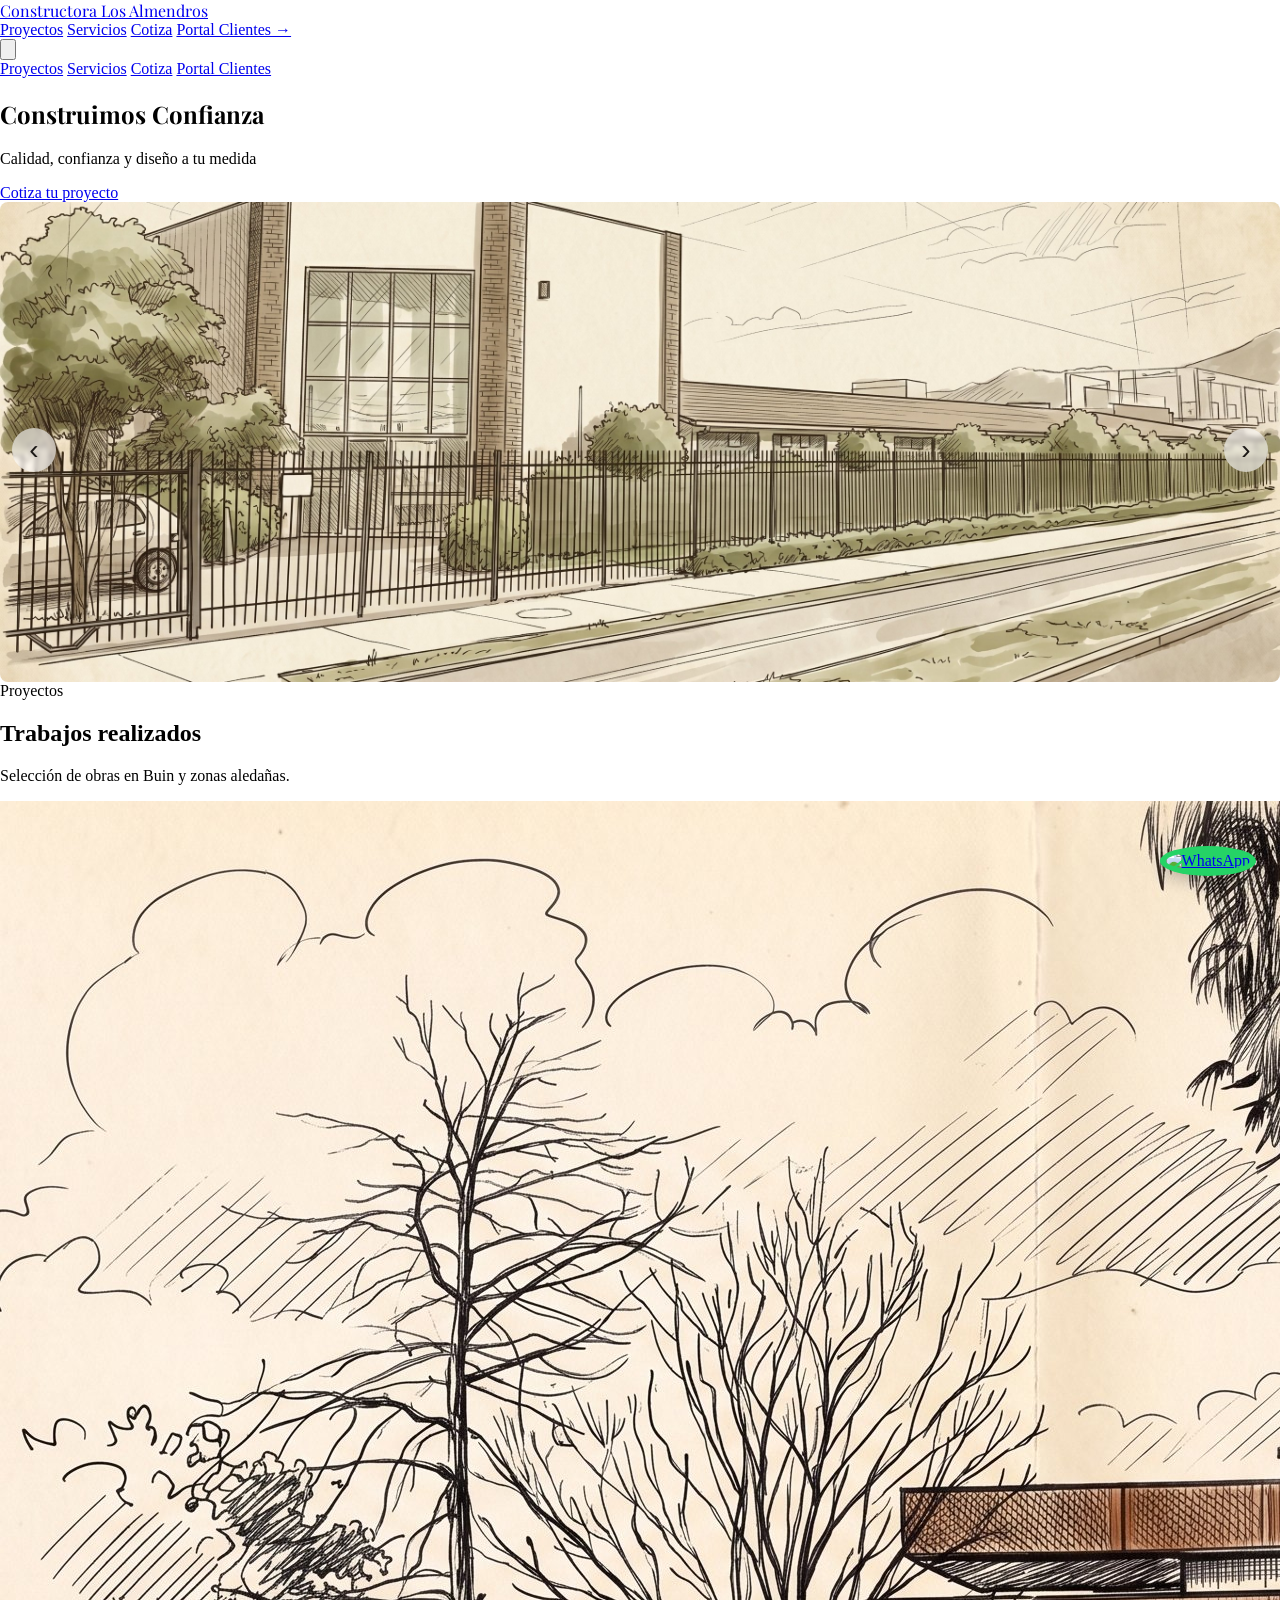
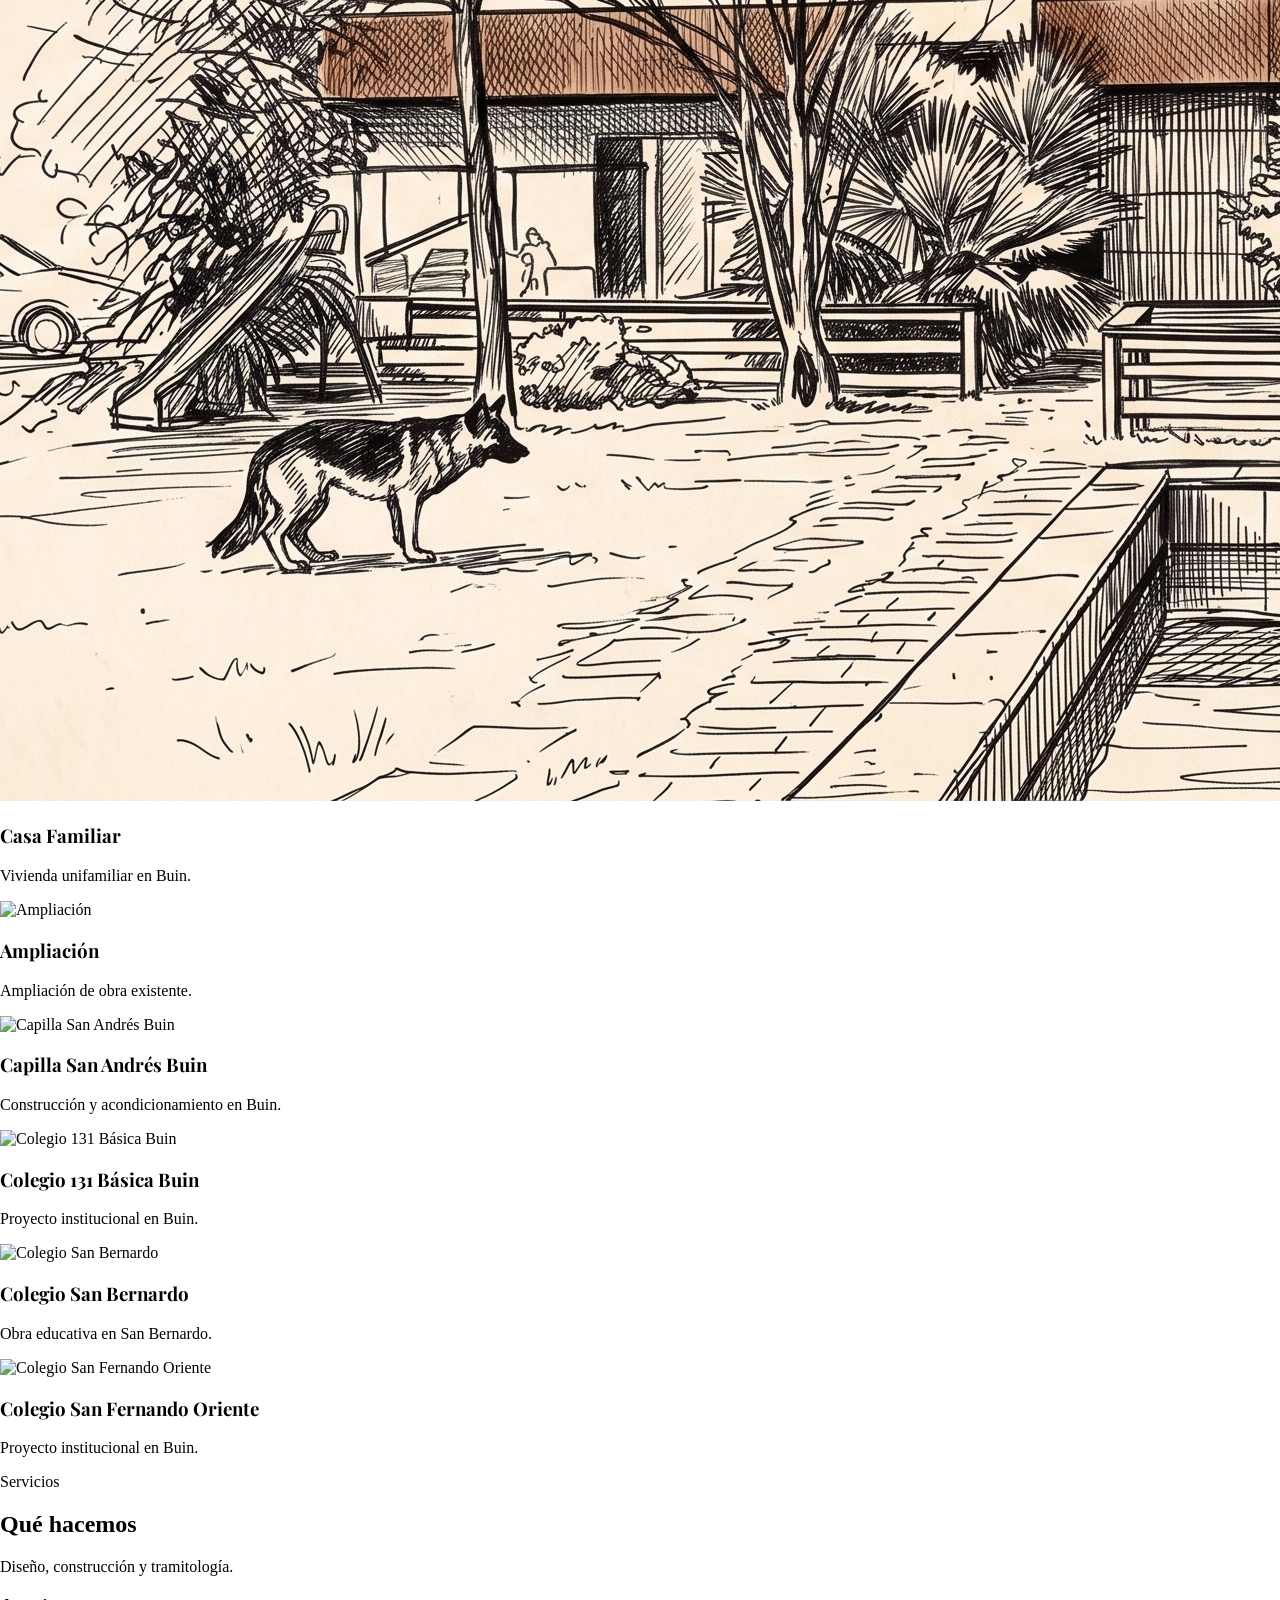
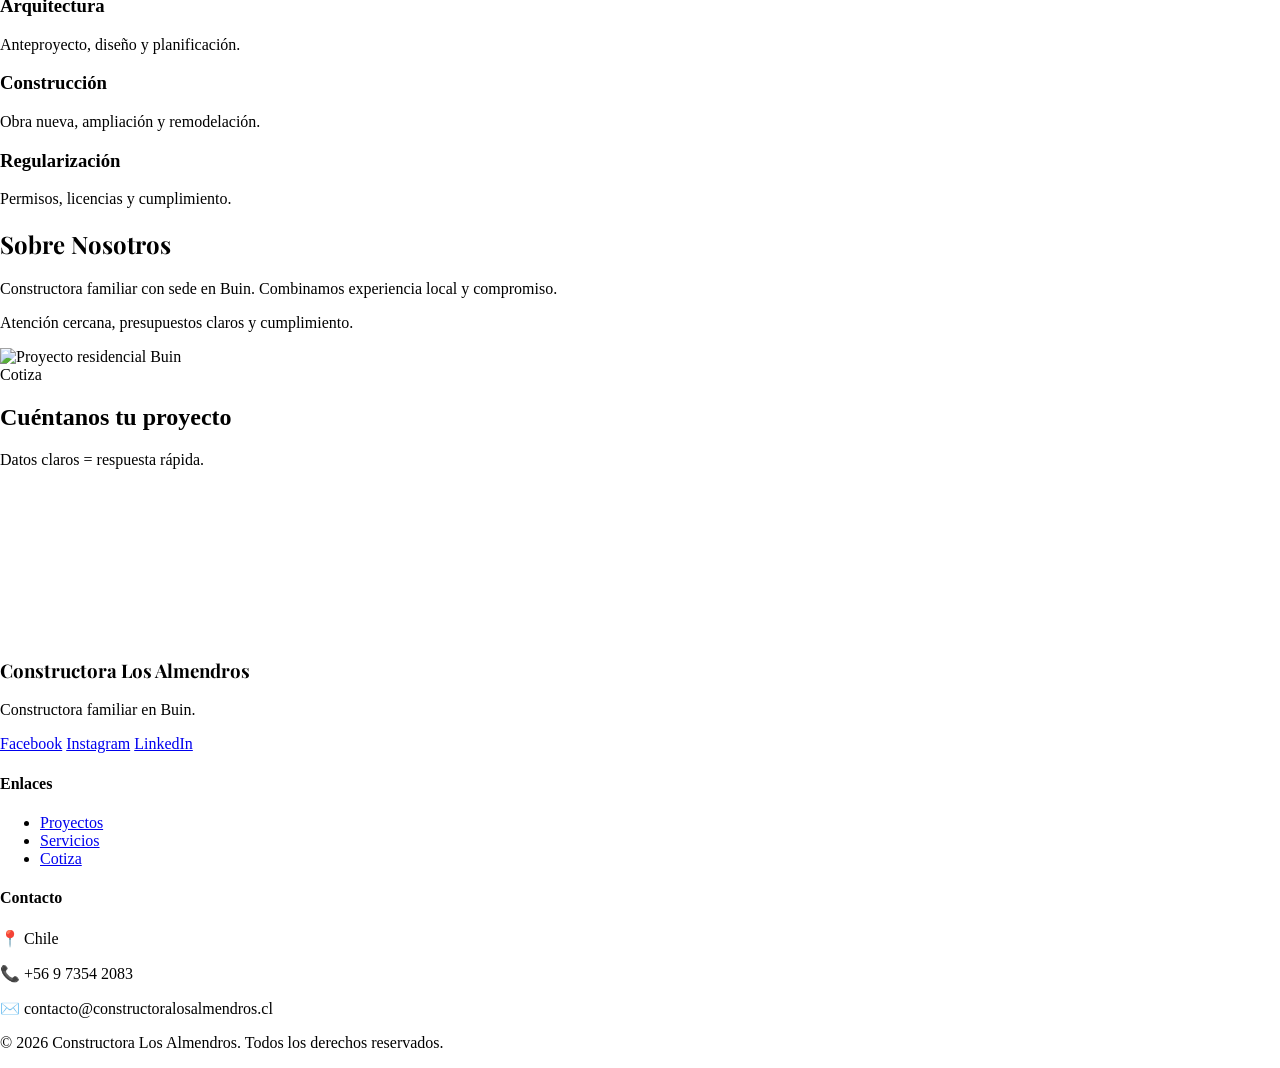
==== commit 9d68dad7: "Link a portal clientes en navbar y mobile menu" ====
--- a/index.html
+++ b/index.html
@@ -118,7 +118,7 @@
                     <a href="#proyectos" class="text-sm font-medium text-stone-700 hover:text-stone-900 transition">Proyectos</a>
                     <a href="#servicios" class="text-sm font-medium text-stone-700 hover:text-stone-900 transition">Servicios</a>
                     <a href="#contacto" class="inline-flex items-center justify-center rounded-lg bg-amber-700 px-4 py-2 text-sm font-semibold text-white hover:bg-amber-800 transition">Cotiza</a>
-                    <a href="portal/index.html" class="inline-flex items-center justify-center rounded-lg border border-stone-300 bg-white px-4 py-2 text-sm font-semibold text-stone-800 hover:bg-stone-100 transition">Portal</a>
+                    <a href="https://portal.constructoralosalmendros.cl" class="inline-flex items-center justify-center rounded-lg border border-stone-300 bg-white px-4 py-2 text-sm font-semibold text-stone-800 hover:bg-stone-100 transition" target="_blank">Portal Clientes →</a>
                 </nav>
                 <button id="menu-toggle" class="md:hidden inline-flex items-center justify-center rounded-md p-2 text-stone-700 hover:bg-stone-100 transition" aria-expanded="false" aria-controls="mobile-menu" aria-label="Abrir menú">
                     <svg class="size-5" fill="none" stroke="currentColor" stroke-width="2" viewBox="0 0 24 24"><path stroke-linecap="round" d="M4 6h16M4 12h16M4 18h16"/></svg>
@@ -130,7 +130,7 @@
                 <a href="#proyectos" class="block rounded-md px-3 py-2 text-sm font-medium text-stone-700 hover:bg-stone-50">Proyectos</a>
                 <a href="#servicios" class="block rounded-md px-3 py-2 text-sm font-medium text-stone-700 hover:bg-stone-50">Servicios</a>
                 <a href="#contacto" class="block rounded-md px-3 py-2 text-sm font-semibold text-amber-700 hover:bg-stone-50">Cotiza</a>
-                <a href="portal/index.html" class="block rounded-md px-3 py-2 text-sm font-medium text-stone-700 hover:bg-stone-50">Portal</a>
+                <a href="https://portal.constructoralosalmendros.cl" class="block rounded-md px-3 py-2 text-sm font-medium text-stone-700 hover:bg-stone-50" target="_blank">Portal Clientes</a>
             </div>
         </div>
     </header>
@@ -291,7 +291,7 @@
                     <div class="mt-4 flex gap-4">
                         <a href="#" class="text-sm text-stone-700 hover:text-stone-900">Facebook</a>
                         <a href="#" class="text-sm text-stone-700 hover:text-stone-900">Instagram</a>
-                        <a href="#" class="text-sm text-stone-700 hover:text-stone-900">LinkedIn</a>
+                        <a href="https://www.linkedin.com/company/losalmendros" target="_blank" rel="noopener" class="text-sm text-stone-700 hover:text-stone-900">LinkedIn</a>
                     </div>
                 </div>
                 <div>
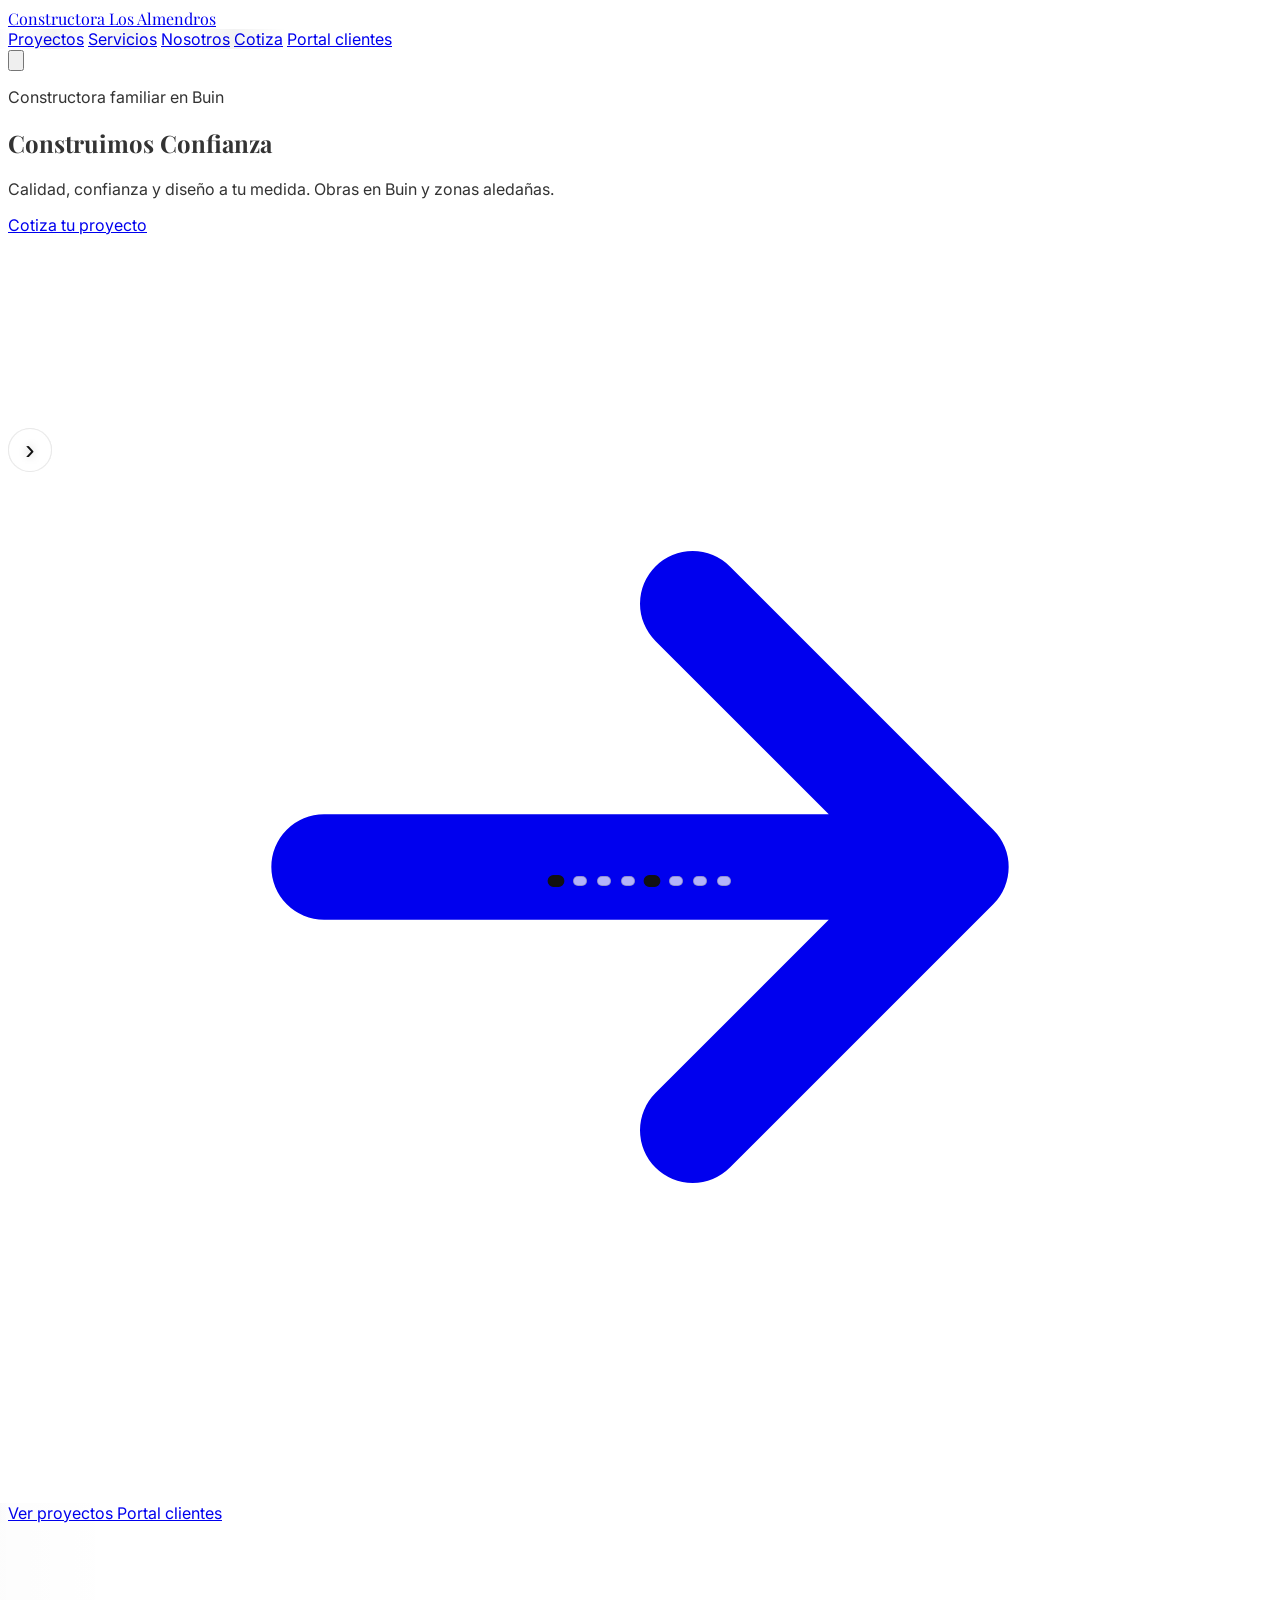
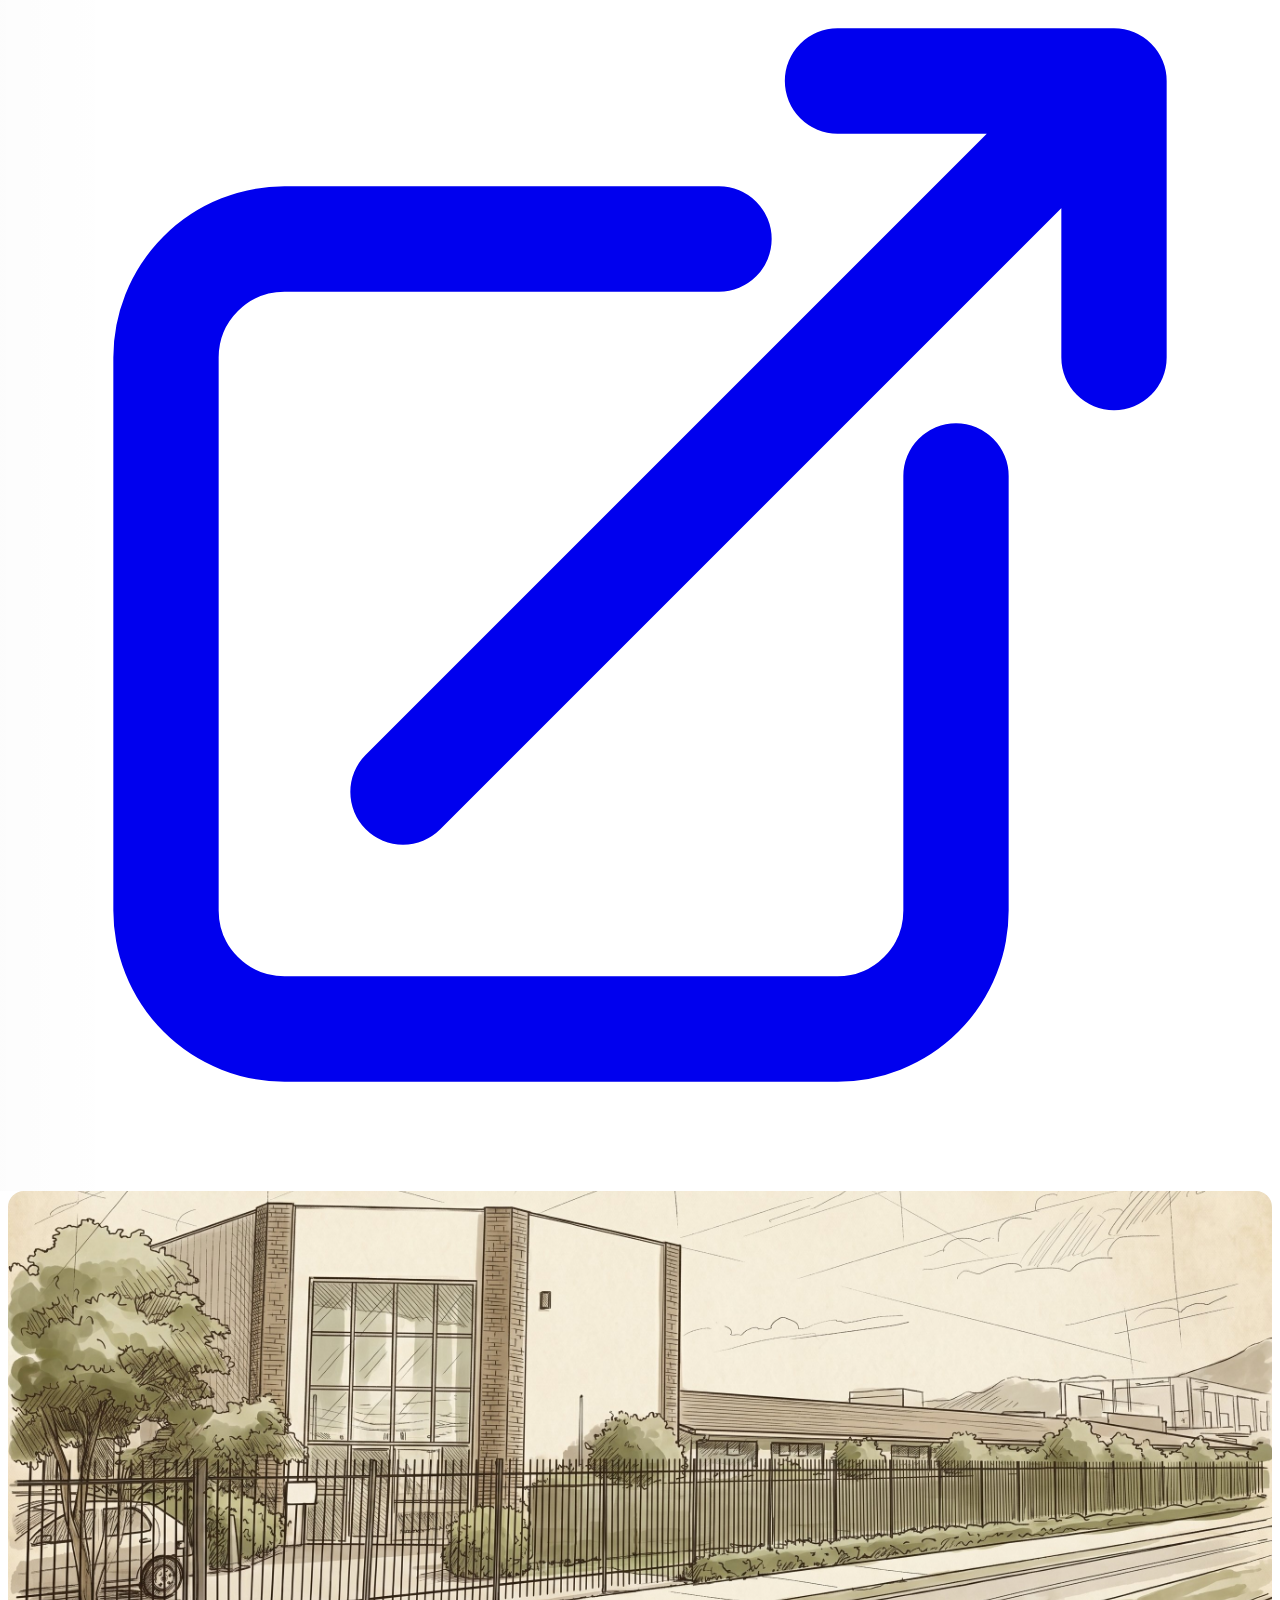
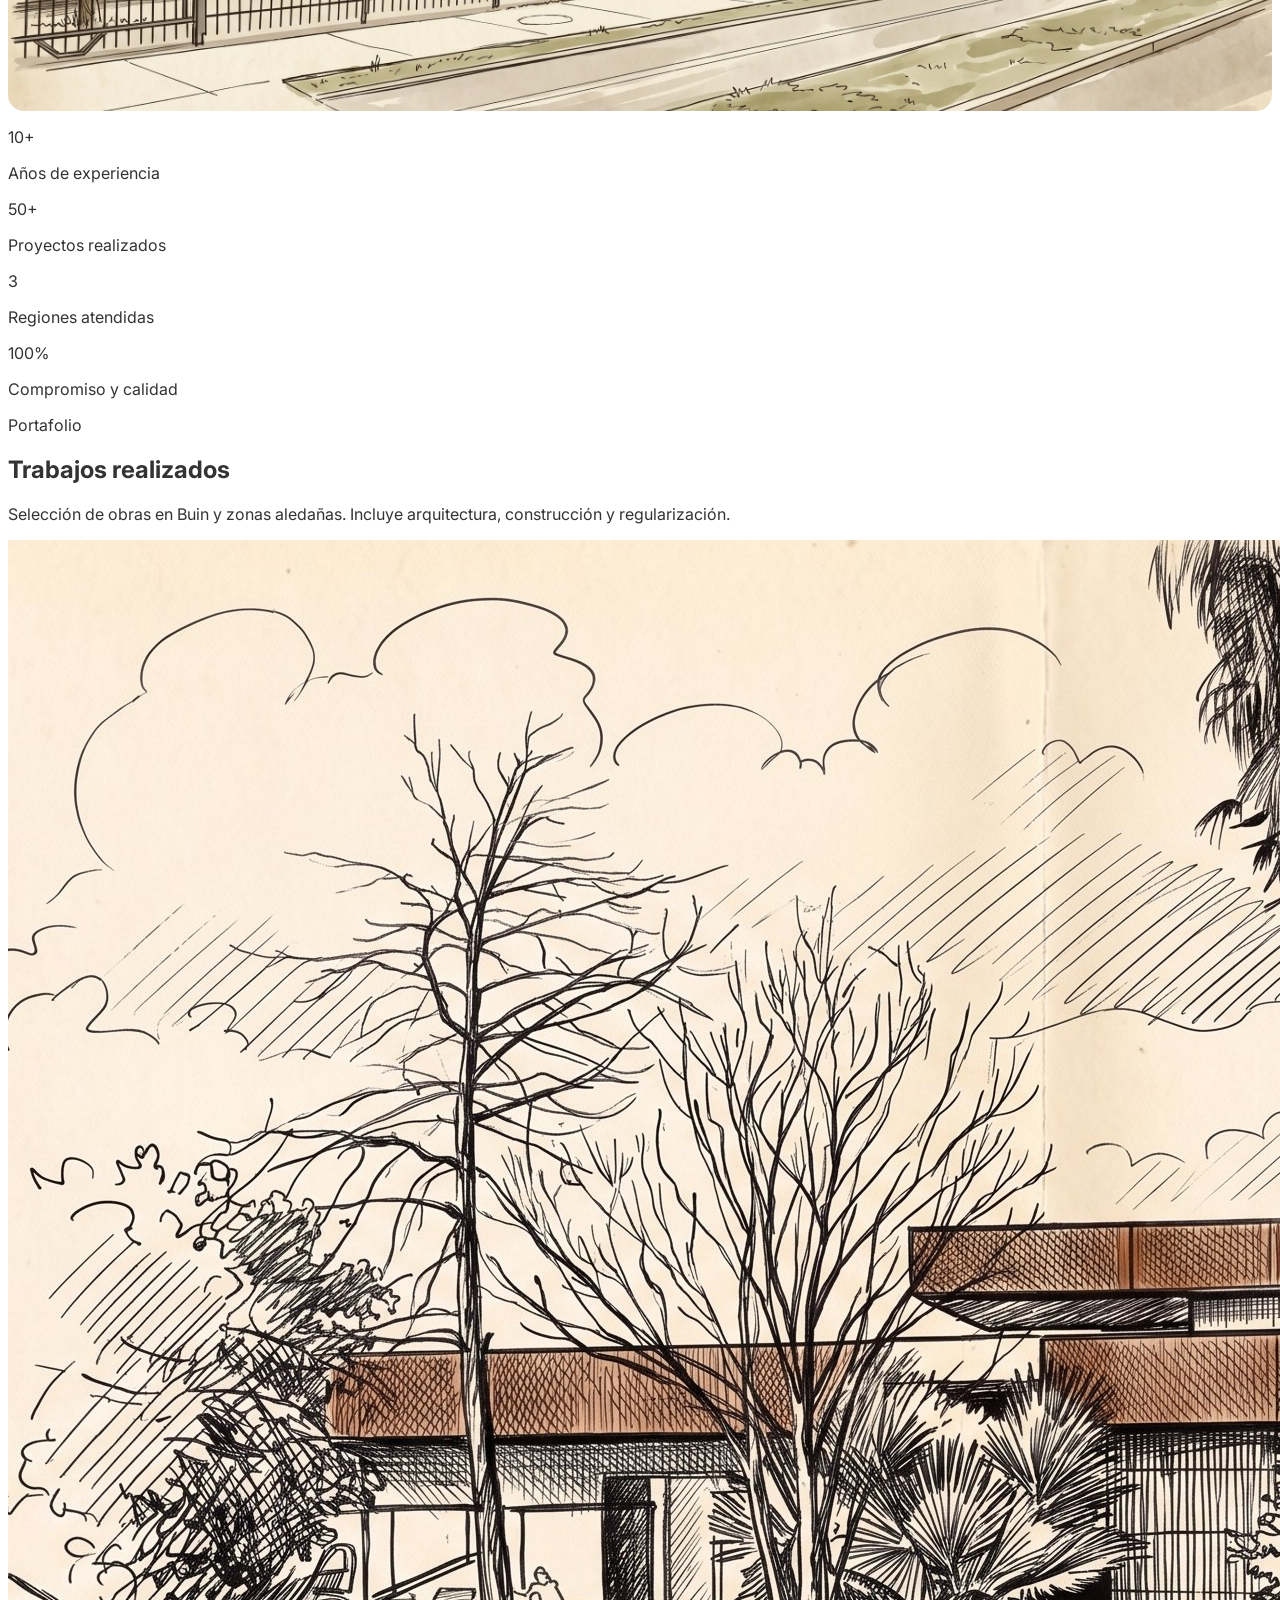
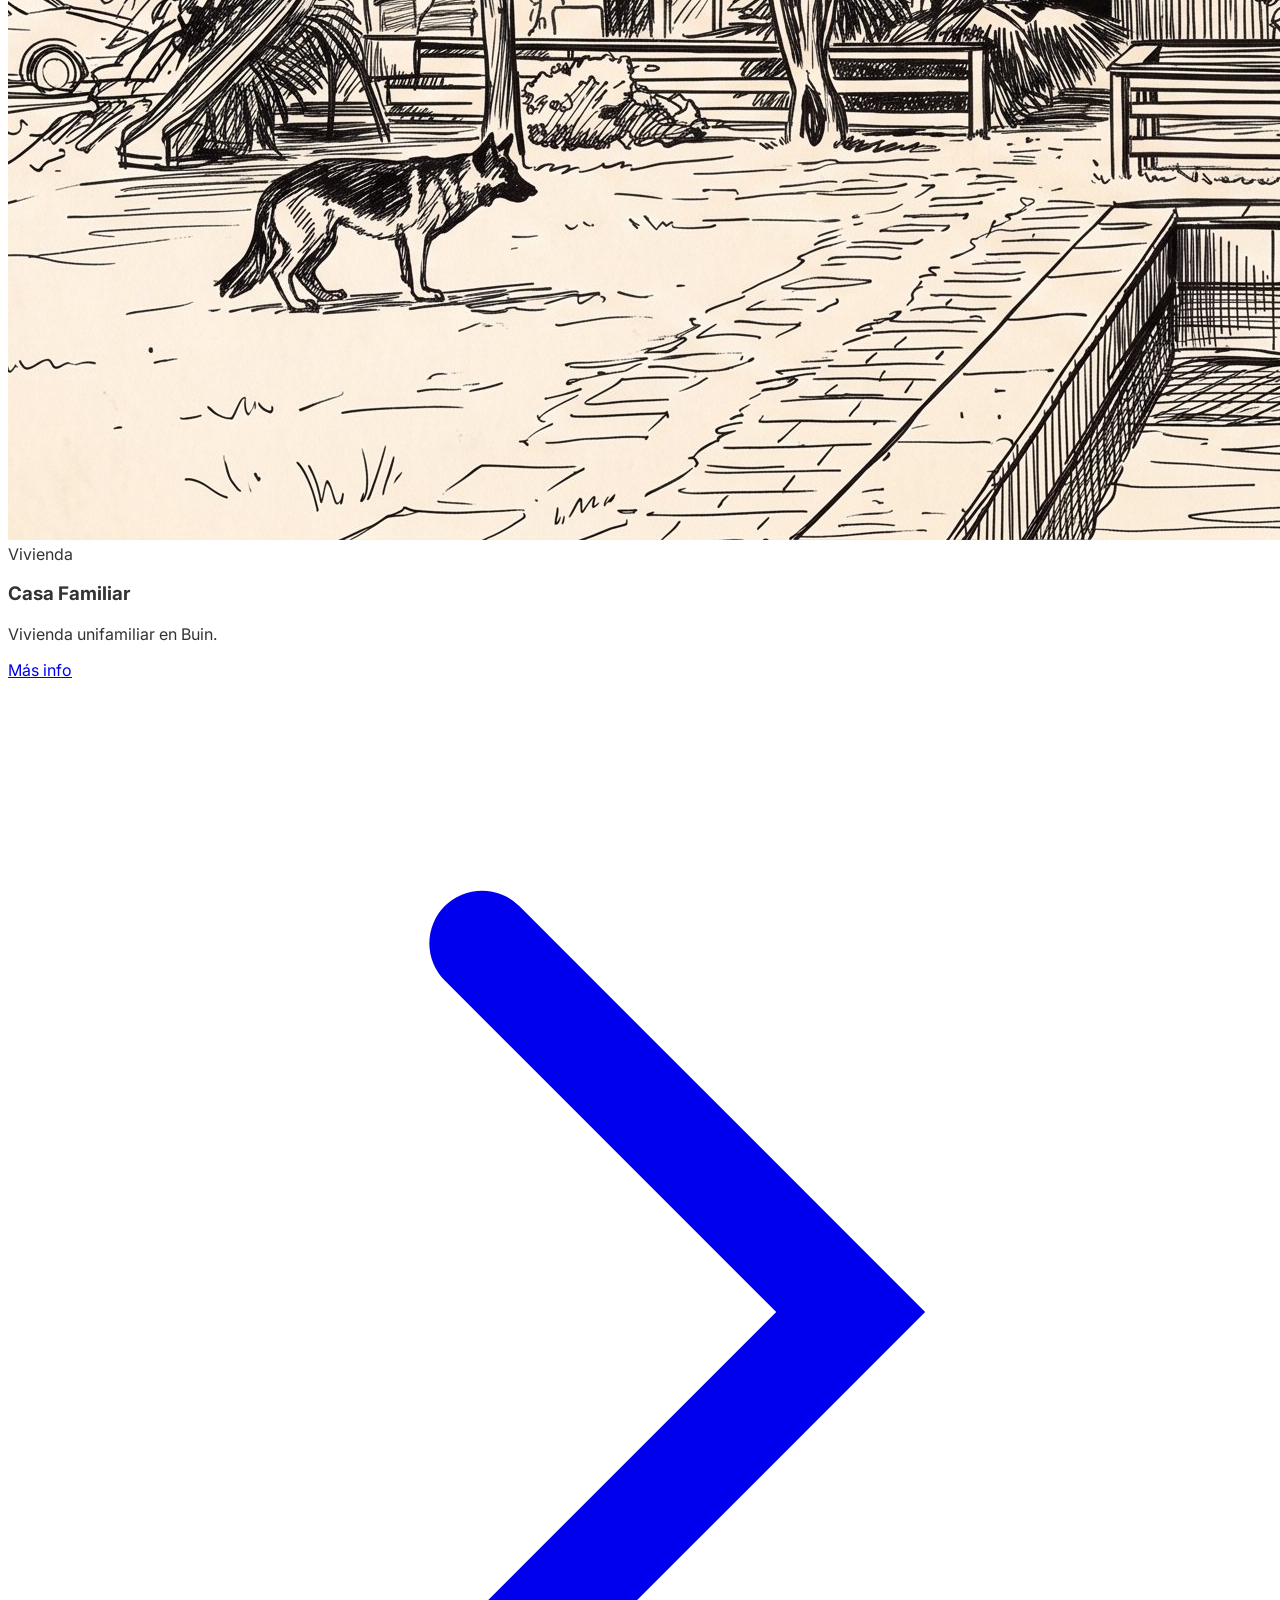
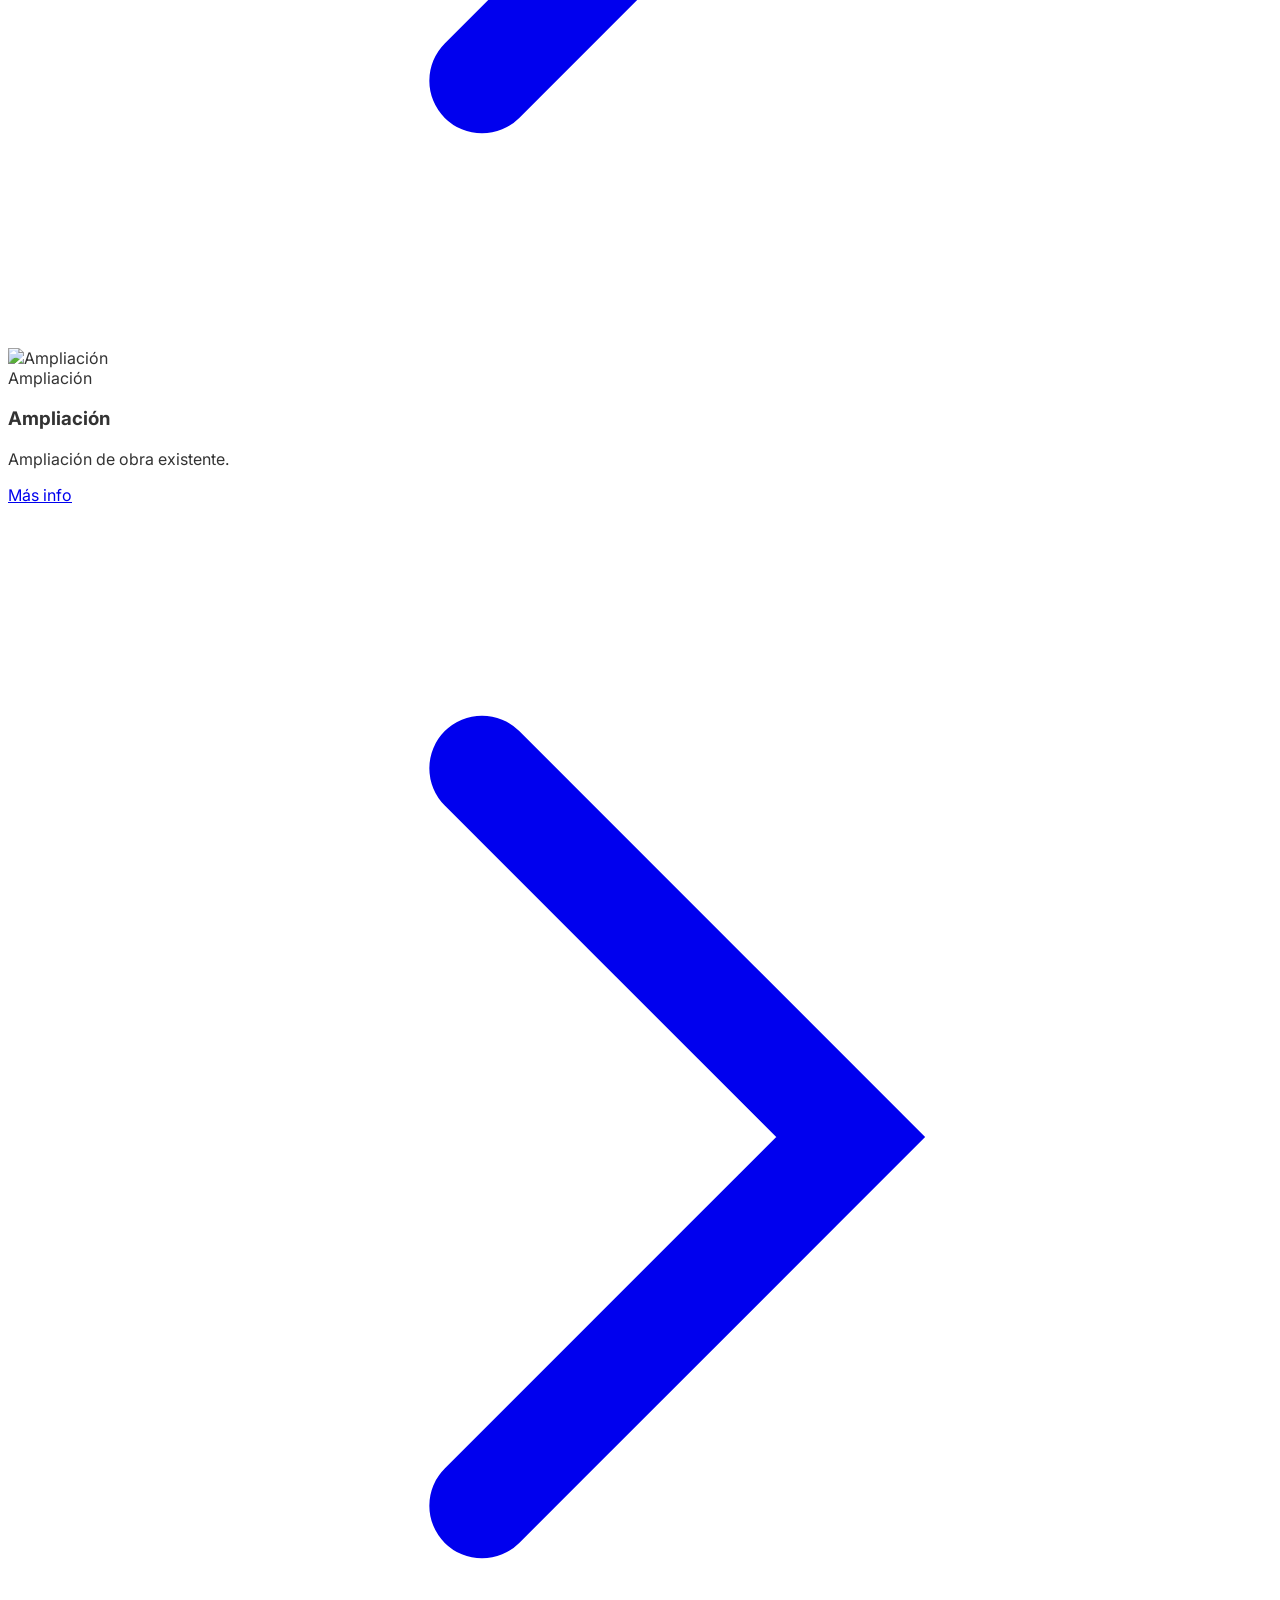
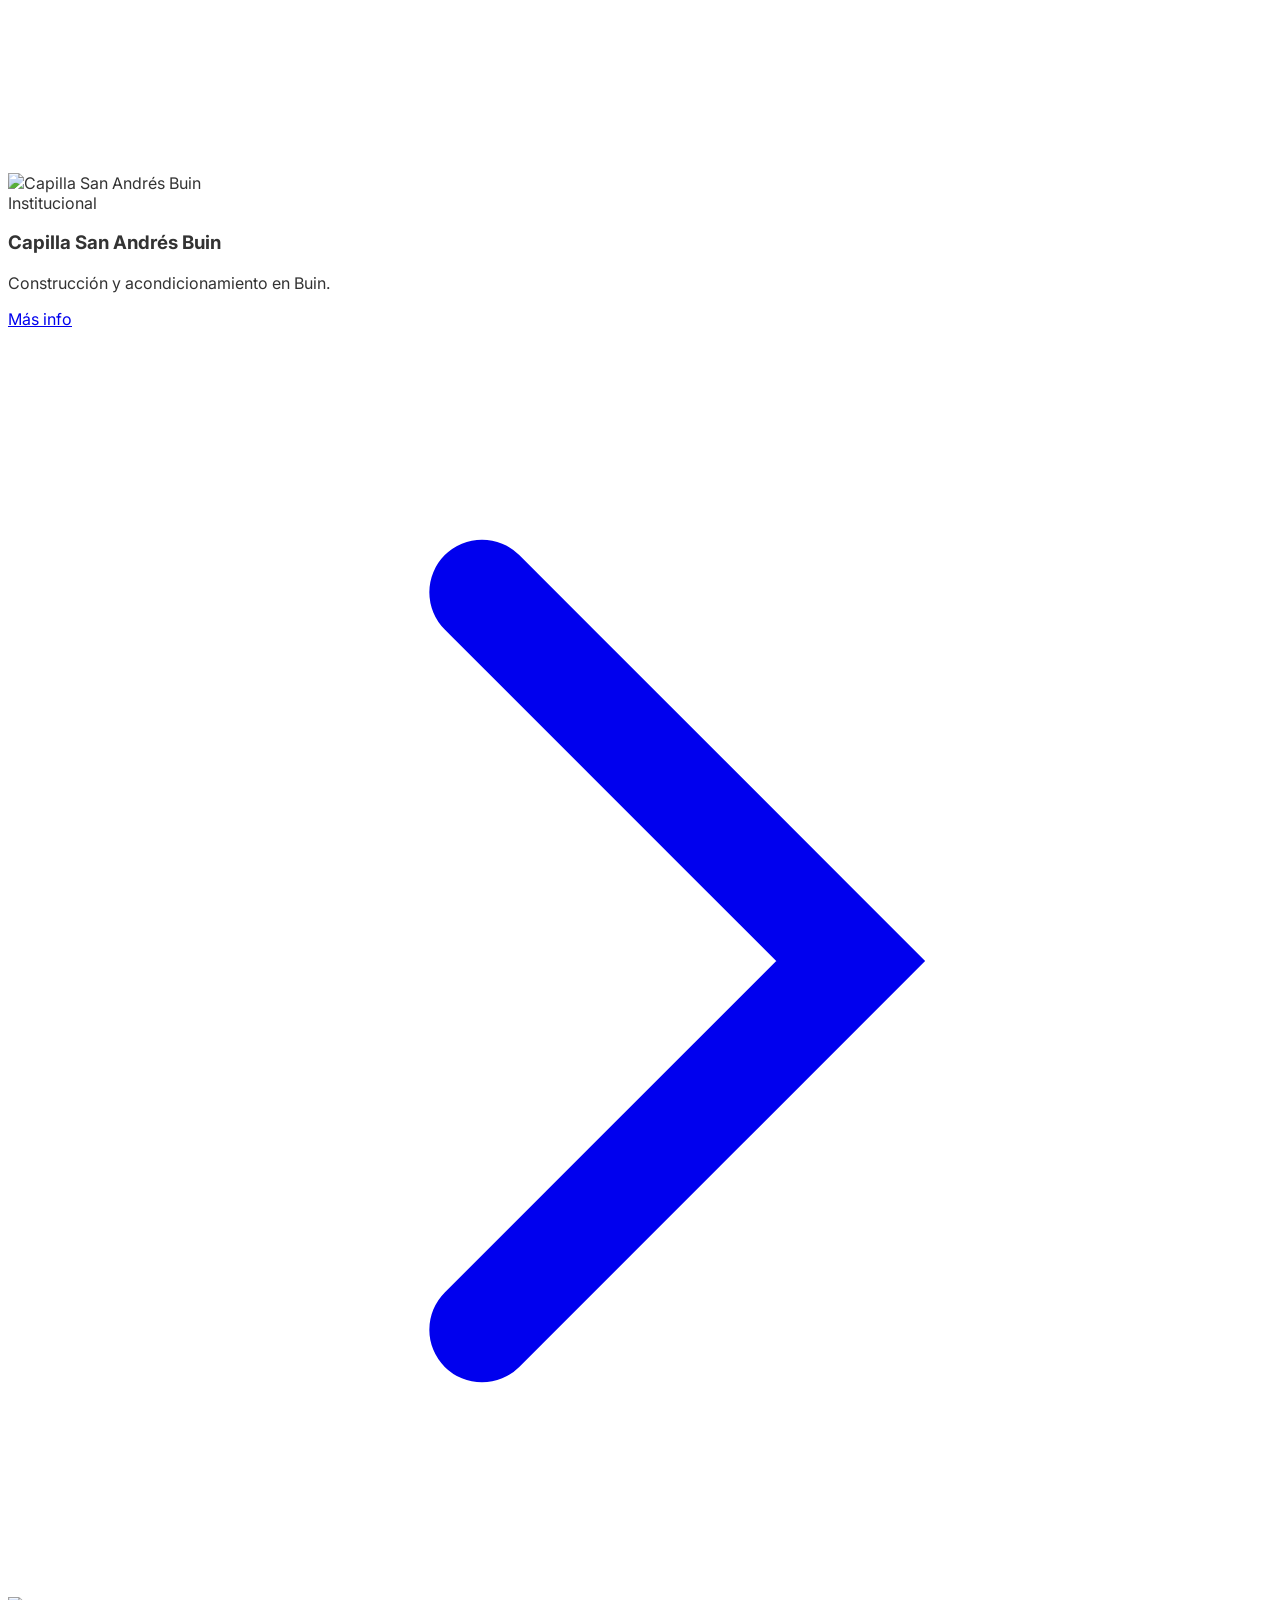
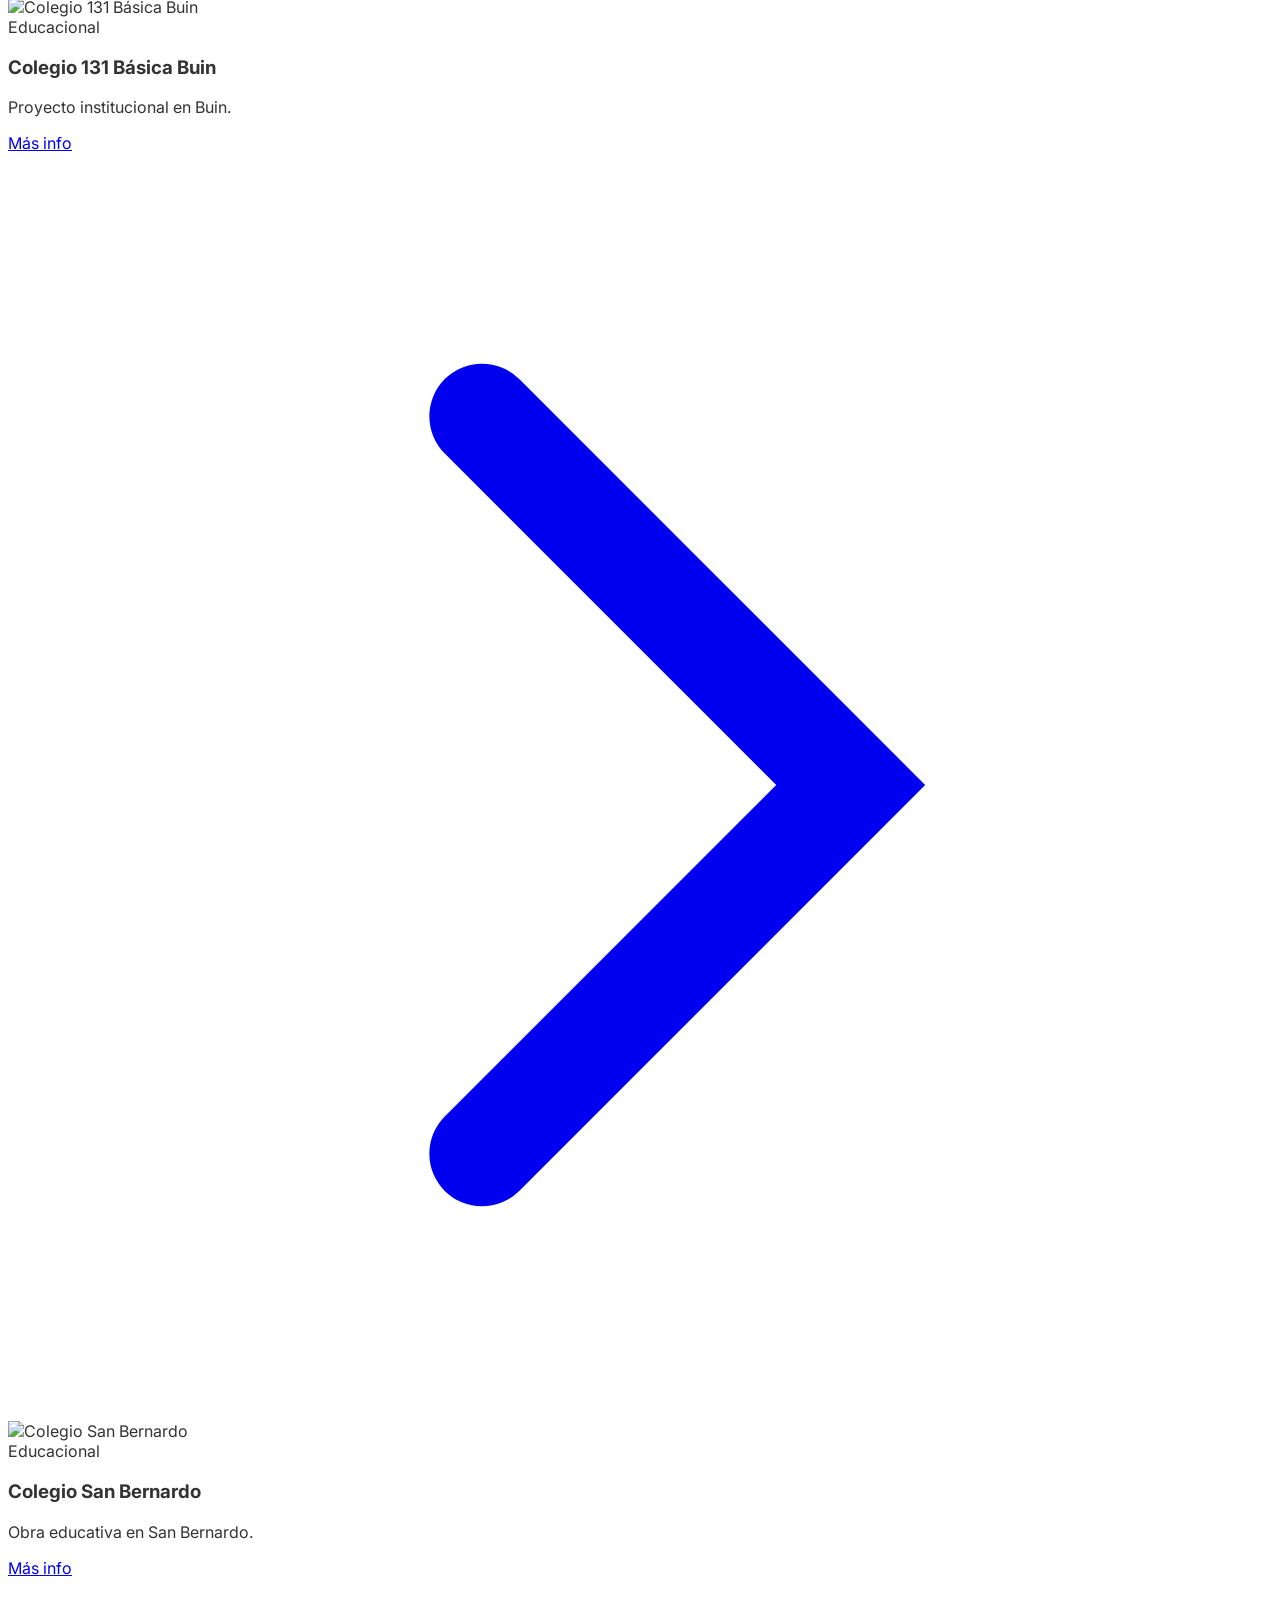
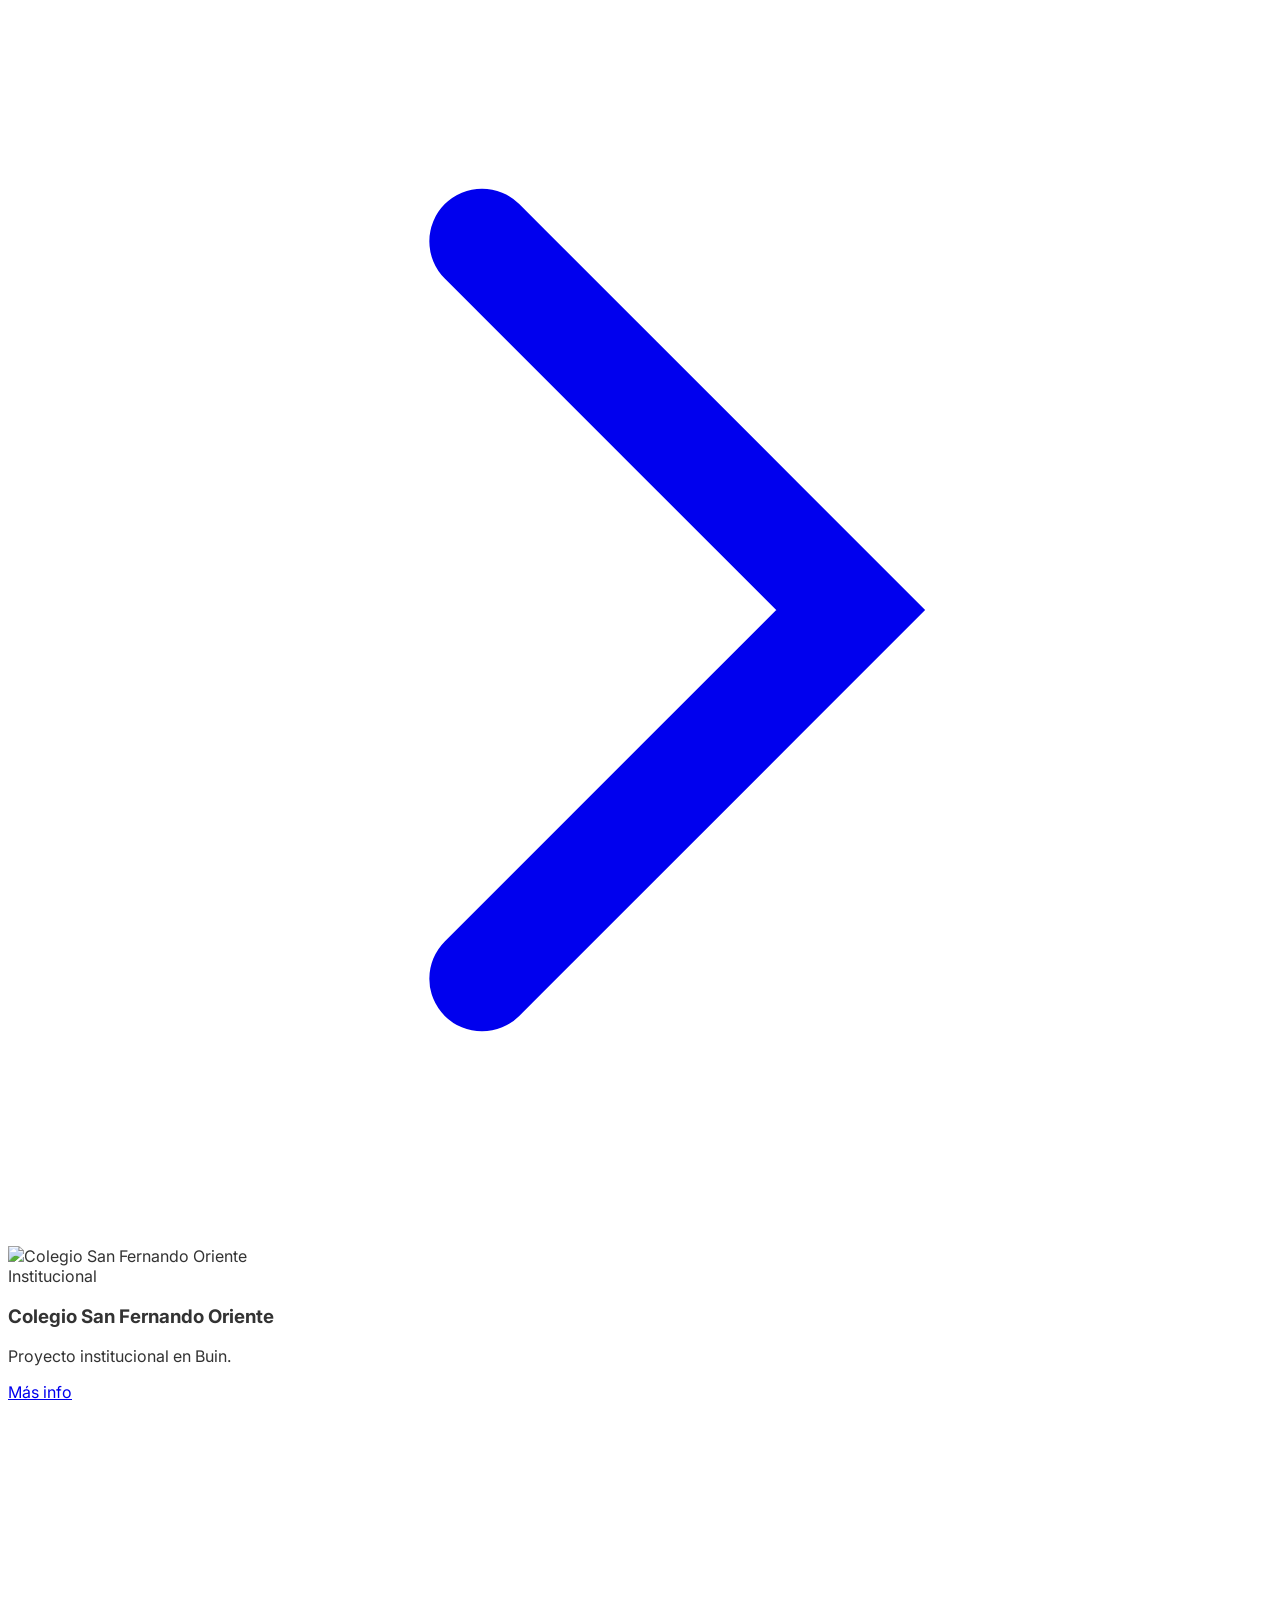
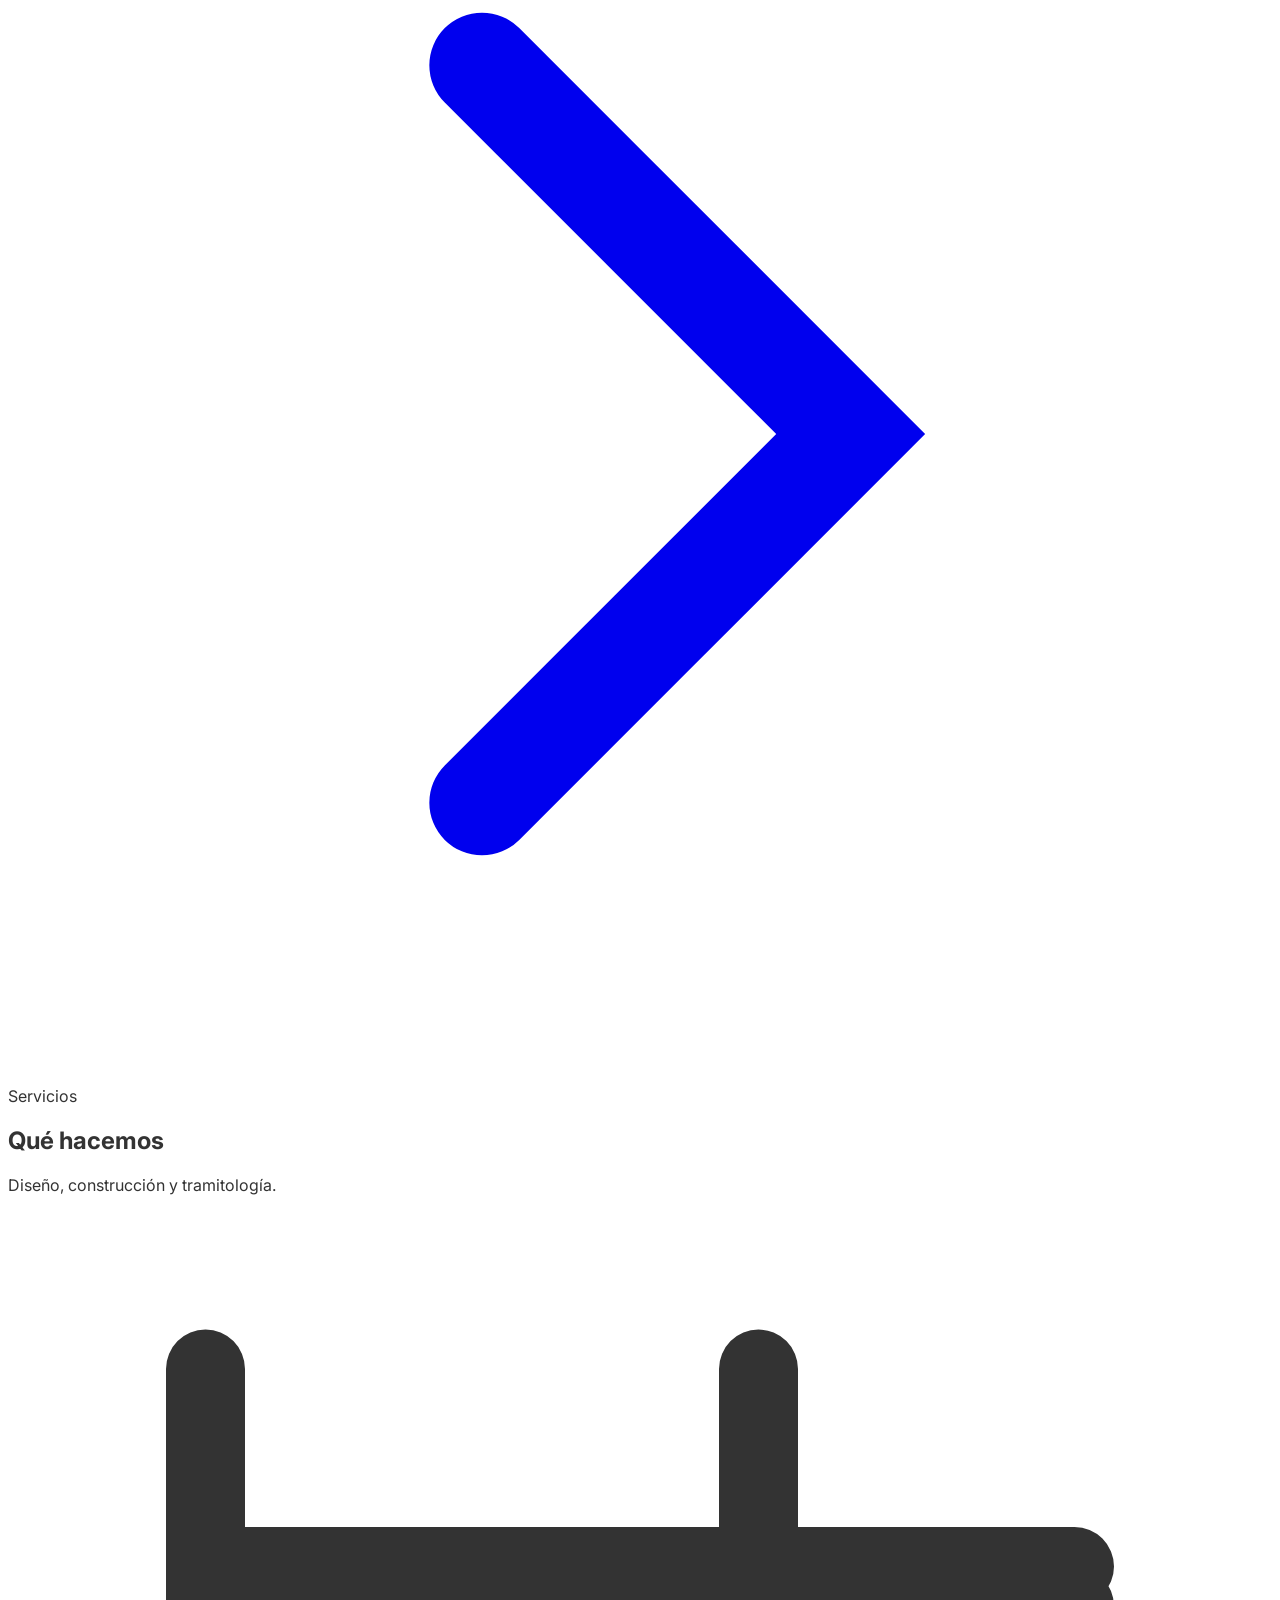
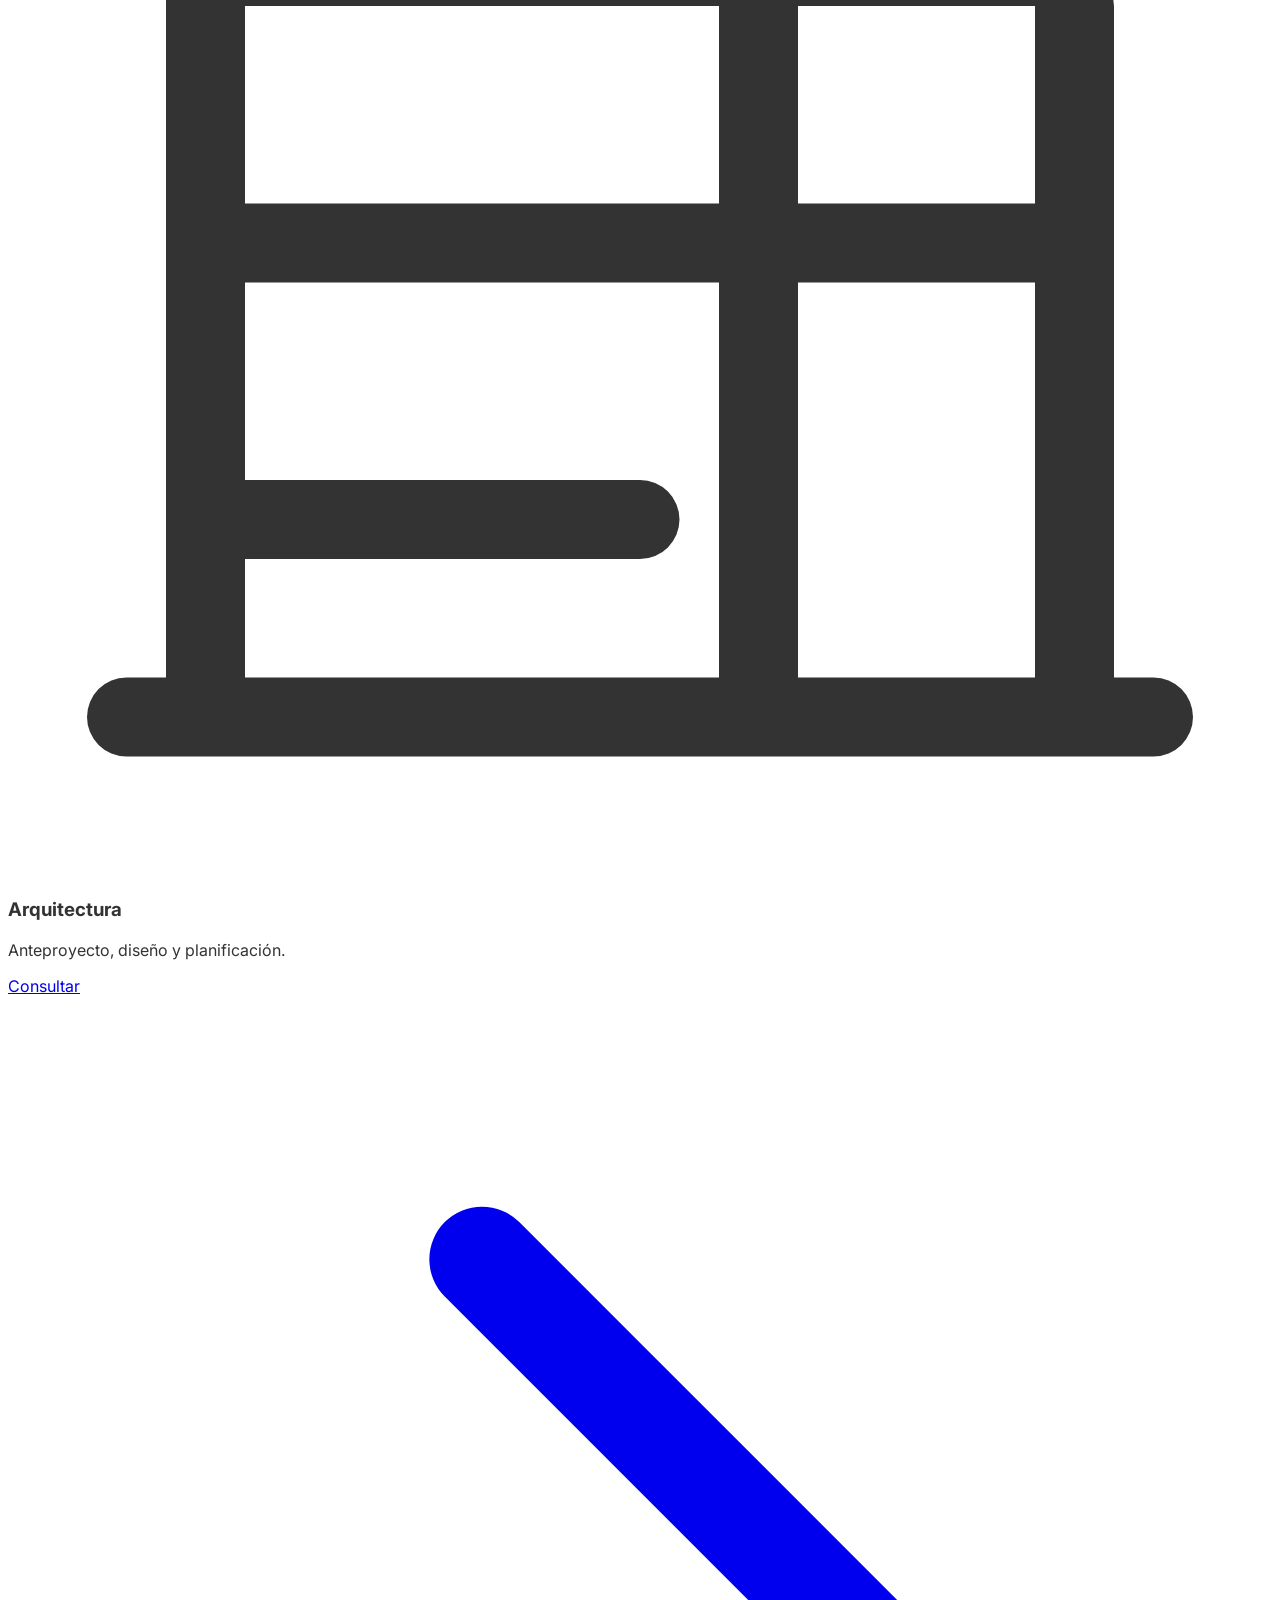
==== commit ca1b0091: "feat: replace site with editorial-light v1 and improved portal placeholder" ====
--- a/index.html
+++ b/index.html
@@ -1,329 +1,703 @@
 <!DOCTYPE html>
 <html lang="es">
 <head>
-    <meta charset="UTF-8">
-    <meta name="viewport" content="width=device-width, initial-scale=1.0">
-    <title>Constructora Los Almendros | Calidad y confianza en Buin</title>
-    <meta name="description" content="Constructora familiar en Buin: proyectos residenciales, institucionales y ampliaciones. Diseño, construcción y trámites con equipo local.">
-    <link rel="canonical" href="https://www.constructoralosalmendros.cl/">
-    <link rel="stylesheet" href="css/styles.css">
-    <link rel="stylesheet" href="css/tokens.css">
-    <script src="https://cdn.tailwindcss.com"></script>
-    <link rel="preconnect" href="https://fonts.googleapis.com">
-    <link rel="preconnect" href="https://fonts.gstatic.com" crossorigin>
-    <link href="https://fonts.googleapis.com/css2?family=Inter:wght@400;500;600&family=Playfair+Display:wght@600;700&display=swap" rel="stylesheet">
-    <style>
-        @import url('https://fonts.googleapis.com/css2?family=Playfair+Display:wght@500;600;700&display=swap');
-        .font-serif-title {
-            font-family: 'Playfair Display', Georgia, "Times New Roman", Times, serif;
+  <meta charset="UTF-8">
+  <meta name="viewport" content="width=device-width, initial-scale=1.0">
+  <title>Constructora Los Almendros | Calidad y confianza en Buin</title>
+  <meta name="description" content="Constructora familiar en Buin: arquitectura, construcción y regularización. Proyectos en RM, Valparaíso y O'Higgins.">
+  <link rel="canonical" href="https://constructoralosalmendros.cl/">
+  <link rel="alternate" type="text/plain" title="LLMs.txt" href="/llms.txt">
+  <link rel="sitemap" type="application/xml" title="Sitemap" href="/sitemap.xml">
+  <link rel="preconnect" href="https://fonts.googleapis.com">
+  <link rel="preconnect" href="https://fonts.gstatic.com" crossorigin>
+  <link href="https://fonts.googleapis.com/css2?family=Inter:wght@300;400;500;600;700&family=Playfair+Display:wght@500;600;700&display=swap" rel="stylesheet">
+  <script src="https://cdn.tailwindcss.com"></script>
+  <style>
+    :root {
+      --color-ink: #111111;
+      --color-muted: #444444;
+      --color-paper: #ffffff;
+      --color-surface: #ffffff;
+      --color-accent: #b45309;
+      --color-accent-soft: #f6f1e7;
+      --color-border: #e5e5e5;
+      --color-grid: #e5e5e5;
+      --shadow-card: 0 10px 30px rgba(15,23,42,0.08);
+      --transition: 220ms ease-in-out;
+    }
+    @media (prefers-reduced-motion: reduce) {
+      *, *::before, *::after {
+        animation-duration: 0.01ms !important;
+        transition-duration: 0.01ms !important;
+        scroll-behavior: auto !important;
+      }
+    }
+    html { scroll-behavior: smooth; }
+    body {
+      font-family: 'Inter', system-ui, -apple-system, Segoe UI, Roboto, Ubuntu, Cantarell, Noto Sans, sans-serif;
+      color: #333;
+      background: #fff;
+    }
+    .font-serif-title {
+      font-family: 'Playfair Display', Georgia, "Times New Roman", Times, serif;
+    }
+    .skip-link {
+      position:absolute; top:-100%; left:1rem; z-index:10000; padding:.5rem .75rem; background:#0f172a; color:#fff; border-radius:0 0 .5rem .5rem;
+    }
+    .skip-link:focus { top:0; }
+    .carousel-btn {
+      position:absolute; top:50%; transform:translateY(-50%); z-index:5;
+      width:44px; height:44px; border-radius:50%;
+      background:rgba(255,255,255,0.72); backdrop-filter: blur(4px);
+      border:1px solid rgba(0,0,0,0.08);
+      color:#111; font-size:1.75rem;
+      cursor:pointer;
+      transition: all 0.3s cubic-bezier(0.4, 0, 0.2, 1);
+    }
+    .carousel-btn:hover {
+      background:rgba(255,255,255,0.95);
+      transform: translateY(-50%) scale(1.08);
+      box-shadow: 0 4px 12px rgba(0,0,0,0.1);
+    }
+    .carousel-dots { position:absolute; bottom:14px; left:50%; transform:translateX(-50%); display:flex; gap:10px; z-index:10; }
+    .carousel-dot {
+      width:10px; height:10px; border-radius:9999px;
+      background:rgba(255,255,255,0.7); border:1px solid rgba(0,0,0,0.18); cursor:pointer;
+      transition: all 0.25s ease;
+    }
+    .carousel-dot[aria-selected="true"] {
+      background:#111; border-color:#111;
+      transform: scale(1.2);
+    }
+    .hero-carousel { position:relative; width:100%; height:520px; overflow:hidden; border-radius:16px; background:#e7e5e4; }
+    .hero-slide { display:none; width:100%; height:100%; object-fit:cover; object-position:center; transition: opacity 0.6s ease-in-out; }
+    .hero-slide.active { display:block; animation: fadeIn 0.6s ease-in-out; }
+    @keyframes fadeIn {
+      from { opacity: 0; transform: scale(1.02); }
+      to { opacity: 1; transform: scale(1); }
+    }
+    .fade-in { opacity:0; transform: translateY(20px); transition: opacity 0.7s ease, transform 0.7s ease; }
+    .fade-in.visible { opacity:1; transform:none; }
+
+    /* Animated buttons */
+    .btn-animated {
+      position: relative;
+      overflow: hidden;
+      transition: all 0.3s cubic-bezier(0.4, 0, 0.2, 1);
+    }
+    .btn-animated::after {
+      content: '';
+      position: absolute;
+      top: 50%;
+      left: 50%;
+      width: 0;
+      height: 0;
+      border-radius: 50%;
+      background: rgba(255,255,255,0.25);
+      transform: translate(-50%, -50%);
+      transition: width 0.5s ease, height 0.5s ease;
+    }
+    .btn-animated:hover::after {
+      width: 300px;
+      height: 300px;
+    }
+    .btn-animated:active {
+      transform: scale(0.95);
+    }
+
+    .btn-ghost {
+      position: relative;
+      overflow: hidden;
+      transition: all 0.3s ease;
+    }
+    .btn-ghost::before {
+      content: '';
+      position: absolute;
+      top: 0;
+      left: -100%;
+      width: 100%;
+      height: 100%;
+      background: linear-gradient(90deg, transparent, rgba(0,0,0,0.05), transparent);
+      transition: left 0.6s ease;
+    }
+    .btn-ghost:hover::before {
+      left: 100%;
+    }
+
+    /* Project card animations */
+    .project-card {
+      transition: all 0.4s cubic-bezier(0.4, 0, 0.2, 1);
+    }
+    .project-card:hover {
+      transform: translateY(-6px);
+      box-shadow: 0 20px 40px rgba(0,0,0,0.12);
+    }
+    .project-card .card-image {
+      transition: transform 0.6s cubic-bezier(0.4, 0, 0.2, 1);
+    }
+    .project-card:hover .card-image {
+      transform: scale(1.05);
+    }
+
+    /* Service card animations */
+    .service-card {
+      transition: all 0.3s ease;
+    }
+    .service-card:hover {
+      transform: translateY(-4px);
+      box-shadow: 0 12px 28px rgba(0,0,0,0.08);
+    }
+    .service-card .icon-wrapper {
+      transition: all 0.3s ease;
+    }
+    .service-card:hover .icon-wrapper {
+      transform: scale(1.15);
+    }
+
+    /* Form input animations */
+    .form-input {
+      transition: all 0.2s ease;
+    }
+    .form-input:focus {
+      transform: translateY(-1px);
+      box-shadow: 0 4px 12px rgba(0,0,0,0.08);
+    }
+
+    /* WhatsApp button animation */
+    .whatsapp-float {
+      transition: all 0.3s cubic-bezier(0.4, 0, 0.2, 1);
+    }
+    .whatsapp-float:hover {
+      transform: translateY(-6px) scale(1.1);
+    }
+
+    /* Fade in animation for sections */
+    @keyframes slideUp {
+      from {
+        opacity: 0;
+        transform: translateY(30px);
+      }
+      to {
+        opacity: 1;
+        transform: translateY(0);
+      }
+    }
+    .animate-slide-up {
+      animation: slideUp 0.7s ease forwards;
+    }
+
+    /* Stagger animation for children */
+    .stagger-children > * {
+      opacity: 0;
+      animation: slideUp 0.6s ease forwards;
+    }
+    .stagger-children > *:nth-child(1) { animation-delay: 0.05s; }
+    .stagger-children > *:nth-child(2) { animation-delay: 0.1s; }
+    .stagger-children > *:nth-child(3) { animation-delay: 0.15s; }
+    .stagger-children > *:nth-child(4) { animation-delay: 0.2s; }
+    .stagger-children > *:nth-child(5) { animation-delay: 0.25s; }
+    .stagger-children > *:nth-child(6) { animation-delay: 0.3s; }
+  </style>
+
+  <script>
+    tailwind.config = {
+      theme: {
+        extend: {
+          fontFamily: {
+            sans: ['Inter', 'system-ui', 'sans-serif'],
+            serif: ['Playfair Display', 'Georgia', 'serif'],
+          }
         }
-        html {
-            scroll-behavior: smooth;
-        }
-        .sr-only {
-            position: absolute;
-            width: 1px;
-            height: 1px;
-            padding: 0;
-            margin: -1px;
-            overflow: hidden;
-            clip: rect(0, 0, 0, 0);
-            white-space: nowrap;
-            border: 0;
-        }
-        .skip-link {
-            position: absolute;
-            top: -100%;
-            left: 1rem;
-            z-index: 10000;
-            padding: 0.5rem 0.75rem;
-            background: #0f172a;
-            color: #fff;
-            border-radius: 0 0 0.5rem 0.5rem;
-        }
-        .skip-link:focus {
-            top: 0;
-        }
-        .hero-carousel {
-            position: relative;
-            width: 100%;
-            height: 480px;
-            overflow: hidden;
-            border-radius: 0.5rem;
-            background: #e7e5e4;
-        }
-        .hero-slide {
-            display: none;
-            width: 100%;
-            height: 100%;
-            object-fit: cover;
-            object-position: center;
-        }
-        .hero-slide.active {
-            display: block;
-        }
-        .carousel-btn {
-            position: absolute;
-            top: 50%;
-            transform: translateY(-50%);
-            z-index: 5;
-            border: none;
-            background: rgba(255,255,255,0.6);
-            color: #1c1917;
-            font-size: 1.75rem;
-            font-weight: 400;
-            width: 44px;
-            height: 44px;
-            border-radius: 50%;
-            cursor: pointer;
-            backdrop-filter: blur(2px);
-            transition: background .2s;
-            line-height: 44px;
-            text-align: center;
-            padding: 0;
-        }
-        .carousel-btn:hover { background: rgba(255,255,255,0.9); }
-        .carousel-btn.prev { left: 12px; }
-        .carousel-btn.next { right: 12px; }
-        .whatsapp-float {
-            position: fixed;
-            right: 24px;
-            bottom: 24px;
-            z-index: 999;
-            transform: translateY(0);
-            transition: transform .2s ease-in-out;
-        }
-        .whatsapp-float:hover {
-            transform: translateY(-4px);
-        }
-        .whatsapp-float img {
-            width: 60px;
-            height: 60px;
-            border-radius: 50%;
-            box-shadow: 0 6px 18px rgba(0,0,0,.25);
-            background: #25D366;
-            padding: 6px;
-        }
-    </style>
+      }
+    }
+  </script>
 </head>
-<body class="font-sans text-slate-600 antialiased bg-stone-50">
-    <a href="#main-content" class="skip-link">Saltar al contenido</a>
-    <main id="main-content">
+<body class="antialiased">
+  <a href="#main-content" class="skip-link">Saltar al contenido</a>
+  <main id="main-content">
     <!-- Header -->
-    <header class="border-b border-stone-200/80 bg-white/80 backdrop-blur-sm sticky top-0 z-50">
-        <div class="mx-auto max-w-6xl px-4">
-            <div class="flex items-center justify-between h-16">
-                <a href="#inicio" class="font-serif-title text-xl md:text-2xl font-bold text-stone-900">Constructora Los Almendros</a>
-                <nav class="hidden md:flex items-center gap-8" aria-label="Principal">
-                    <a href="#proyectos" class="text-sm font-medium text-stone-700 hover:text-stone-900 transition">Proyectos</a>
-                    <a href="#servicios" class="text-sm font-medium text-stone-700 hover:text-stone-900 transition">Servicios</a>
-                    <a href="#contacto" class="inline-flex items-center justify-center rounded-lg bg-amber-700 px-4 py-2 text-sm font-semibold text-white hover:bg-amber-800 transition">Cotiza</a>
-                    <a href="https://portal.constructoralosalmendros.cl" class="inline-flex items-center justify-center rounded-lg border border-stone-300 bg-white px-4 py-2 text-sm font-semibold text-stone-800 hover:bg-stone-100 transition" target="_blank">Portal Clientes →</a>
-                </nav>
-                <button id="menu-toggle" class="md:hidden inline-flex items-center justify-center rounded-md p-2 text-stone-700 hover:bg-stone-100 transition" aria-expanded="false" aria-controls="mobile-menu" aria-label="Abrir menú">
-                    <svg class="size-5" fill="none" stroke="currentColor" stroke-width="2" viewBox="0 0 24 24"><path stroke-linecap="round" d="M4 6h16M4 12h16M4 18h16"/></svg>
-                </button>
-            </div>
-        </div>
-        <div id="mobile-menu" class="md:hidden hidden border-t border-stone-200/80 bg-white">
-            <div class="mx-auto max-w-6xl px-4 py-3 space-y-1">
-                <a href="#proyectos" class="block rounded-md px-3 py-2 text-sm font-medium text-stone-700 hover:bg-stone-50">Proyectos</a>
-                <a href="#servicios" class="block rounded-md px-3 py-2 text-sm font-medium text-stone-700 hover:bg-stone-50">Servicios</a>
-                <a href="#contacto" class="block rounded-md px-3 py-2 text-sm font-semibold text-amber-700 hover:bg-stone-50">Cotiza</a>
-                <a href="https://portal.constructoralosalmendros.cl" class="block rounded-md px-3 py-2 text-sm font-medium text-stone-700 hover:bg-stone-50" target="_blank">Portal Clientes</a>
-            </div>
-        </div>
+    <header class="sticky top-0 z-50 bg-white/90 backdrop-blur-md border-b border-stone-200/80">
+      <div class="mx-auto max-w-6xl px-4">
+        <div class="flex items-center justify-between h-16">
+          <a href="#inicio" class="font-serif-title text-xl md:text-2xl font-bold tracking-tight text-stone-900 hover:text-stone-700 transition">Constructora Los Almendros</a>
+          <nav class="hidden md:flex items-center gap-8" aria-label="Principal">
+            <a href="#proyectos" class="btn-ghost text-sm font-medium text-stone-700 hover:text-stone-900 transition px-3 py-2">Proyectos</a>
+            <a href="#servicios" class="btn-ghost text-sm font-medium text-stone-700 hover:text-stone-900 transition px-3 py-2">Servicios</a>
+            <a href="#nosotros" class="btn-ghost text-sm font-medium text-stone-700 hover:text-stone-900 transition px-3 py-2">Nosotros</a>
+            <a href="#contacto" class="inline-flex items-center justify-center rounded-full bg-stone-900 text-white px-5 py-2 text-sm font-medium hover:bg-stone-800 transition btn-animated">Cotiza</a>
+            <a href="https://portal.constructoralosalmendros.cl" target="_blank" rel="noopener" class="inline-flex items-center justify-center rounded-full border border-stone-900 text-stone-900 px-5 py-2 text-sm font-medium hover:bg-stone-900 hover:text-white transition btn-ghost">Portal clientes</a>
+          </nav>
+          <button id="menu-toggle" class="md:hidden inline-flex items-center justify-center rounded-md p-2 text-stone-700 hover:bg-stone-100 transition" aria-expanded="false" aria-controls="mobile-menu" aria-label="Abrir menú">
+            <svg class="w-5 h-5" fill="none" stroke="currentColor" stroke-width="2" viewBox="0 0 24 24"><path stroke-linecap="round" d="M4 6h16M4 12h16M4 18h16"/></svg>
+          </button>
+        </div>
+      </div>
     </header>
 
-    <!-- Contenido principal -->
-    <div>
-        <!-- Hero -->
-        <section id="inicio" class="py-10 md:py-16">
-            <div class="mx-auto max-w-6xl px-4">
-                <div class="grid grid-cols-1 md:grid-cols-4 gap-8 md:gap-12 items-center">
-                    <div class="md:col-span-1 flex items-center">
-                        <div>
-                            <h1 class="text-4xl md:text-5xl font-serif-title font-bold text-slate-800 mb-4">Construimos Confianza</h1>
-                            <p class="text-xl md:text-2xl mb-8 text-slate-600">Calidad, confianza y diseño a tu medida</p>
-                            <a href="#contacto" class="inline-block bg-amber-700 hover:bg-amber-800 text-white font-semibold py-3 px-8 rounded-lg transition duration-300">
-                                Cotiza tu proyecto
-                            </a>
-                        </div>
-                    </div>
-                    <div class="md:col-span-3 relative" style="min-height:320px">
-                        <div class="hero-carousel" id="heroCarousel">
-                            <img src="assets/images/buin-hero.jpg" alt="" class="hero-slide active">
-                            <img src="assets/images/buin-proyecto-1.jpg" alt="" class="hero-slide">
-                            <img src="assets/images/buin-proyecto-3.jpg" alt="" class="hero-slide">
-                            <img src="assets/images/Capilla San Andrés Buin.png" alt="" class="hero-slide">
-                            <img src="assets/images/Casa residencial Buin.png" alt="" class="hero-slide">
-                            <img src="assets/images/Colegio 131 Basica Buin.png" alt="" class="hero-slide">
-                            <img src="assets/images/Colegio San Bernardo.png" alt="" class="hero-slide">
-                            <img src="assets/images/Colegio san fernando oriente Buin.png" alt="" class="hero-slide">
-                            <img src="assets/images/Ampliacion.png" alt="" class="hero-slide">
-                        </div>
-                        <button class="carousel-btn prev" id="prevSlide">‹</button>
-                        <button class="carousel-btn next" id="nextSlide">›</button>
-                    </div>
+    <!-- Hero -->
+    <section id="inicio" class="py-10 md:py-16 lg:py-20">
+      <div class="mx-auto max-w-6xl px-4">
+        <div class="grid grid-cols-1 md:grid-cols-12 gap-8 md:gap-12 items-center">
+          <div class="md:col-span-4 fade-in">
+            <p class="text-xs font-semibold uppercase tracking-widest text-stone-500 mb-4">Constructora familiar en Buin</p>
+            <h1 class="text-5xl md:text-6xl lg:text-7xl font-serif-title font-bold tracking-tight leading-[1.05] text-stone-900">Construimos Confianza</h1>
+            <p class="mt-6 text-lg md:text-xl text-stone-600 leading-relaxed">Calidad, confianza y diseño a tu medida. Obras en Buin y zonas aledañas.</p>
+            <div class="mt-8 flex flex-wrap gap-3">
+              <a href="#contacto" class="inline-flex items-center justify-center gap-2 rounded-full bg-stone-900 text-white px-8 py-3.5 text-sm font-semibold hover:bg-stone-800 shadow-lg shadow-stone-900/20 hover:shadow-xl hover:shadow-stone-900/30 transition-all duration-300 btn-animated">
+                Cotiza tu proyecto
+                <svg class="w-4 h-4" fill="none" stroke="currentColor" stroke-width="2" viewBox="0 0 24 24"><path stroke-linecap="round" d="M13 7l5 5m0 0l-5 5m5-5H6"/></svg>
+              </a>
+              <a href="#proyectos" class="inline-flex items-center justify-center rounded-full border border-stone-300 text-stone-800 px-8 py-3.5 text-sm font-semibold hover:border-stone-900 hover:text-stone-900 transition-all duration-300 btn-ghost">
+                Ver proyectos
+              </a>
+              <a href="https://portal.constructoralosalmendros.cl" target="_blank" rel="noopener" class="inline-flex items-center justify-center gap-2 rounded-full border border-stone-900 text-stone-900 px-8 py-3.5 text-sm font-semibold hover:bg-stone-900 hover:text-white transition-all duration-300 btn-ghost">
+                Portal clientes
+                <svg class="w-4 h-4" fill="none" stroke="currentColor" stroke-width="2" viewBox="0 0 24 24"><path stroke-linecap="round" stroke-linejoin="round" d="M13.5 6H5.25A2.25 2.25 0 0 0 3 8.25v10.5A2.25 2.25 0 0 0 5.25 21h10.5A2.25 2.25 0 0 0 18 18.75V10.5m-10.5 6L21 3m0 0h-5.25M21 3v5.25"/></svg>
+              </a>
+            </div>
+          </div>
+          <div class="md:col-span-8 relative fade-in" style="min-height:360px">
+            <div class="hero-carousel" id="heroCarousel" aria-label="Carrusel de proyectos">
+              <img src="assets/images/buin-hero.jpg" alt="Obra en Buin" class="hero-slide active">
+              <img src="assets/images/buin-proyecto-1.jpg" alt="Casa Familiar" class="hero-slide">
+              <img src="assets/images/buin-proyecto-3.jpg" alt="Proyecto residencial" class="hero-slide">
+              <img src="assets/images/Casa residencial Buin.png" alt="Casa residencial Buin" class="hero-slide">
+            </div>
+            <button class="carousel-btn prev" id="prevSlide" aria-label="Anterior">‹</button>
+            <button class="carousel-btn next" id="nextSlide" aria-label="Siguiente">›</button>
+            <div class="carousel-dots" id="carouselDots"></div>
+          </div>
+        </div>
+      </div>
+    </section>
+
+    <!-- Stats strip -->
+    <section class="py-8 border-y border-stone-200 bg-stone-50/40">
+      <div class="mx-auto max-w-6xl px-4">
+        <div class="grid grid-cols-2 md:grid-cols-4 gap-6 text-center">
+          <div class="fade-in">
+            <p class="text-3xl font-bold text-stone-900 tracking-tight">10+</p>
+            <p class="text-sm text-stone-600 mt-1">Años de experiencia</p>
+          </div>
+          <div class="fade-in">
+            <p class="text-3xl font-bold text-stone-900 tracking-tight">50+</p>
+            <p class="text-sm text-stone-600 mt-1">Proyectos realizados</p>
+          </div>
+          <div class="fade-in">
+            <p class="text-3xl font-bold text-stone-900 tracking-tight">3</p>
+            <p class="text-sm text-stone-600 mt-1">Regiones atendidas</p>
+          </div>
+          <div class="fade-in">
+            <p class="text-3xl font-bold text-stone-900 tracking-tight">100%</p>
+            <p class="text-sm text-stone-600 mt-1">Compromiso y calidad</p>
+          </div>
+        </div>
+      </div>
+    </section>
+
+    <!-- Proyectos -->
+    <section id="proyectos" class="py-20 md:py-24 bg-white">
+      <div class="mx-auto max-w-6xl px-4">
+        <div class="max-w-2xl fade-in">
+          <p class="text-xs font-semibold uppercase tracking-widest text-stone-500 mb-3">Portafolio</p>
+          <h2 class="text-3xl md:text-4xl font-bold tracking-tight text-stone-900">Trabajos realizados</h2>
+          <p class="mt-4 text-stone-600 leading-relaxed">Selección de obras en Buin y zonas aledañas. Incluye arquitectura, construcción y regularización.</p>
+        </div>
+        <div class="mt-12 grid md:grid-cols-2 lg:grid-cols-3 gap-6 stagger-children">
+          <article class="group project-card rounded-2xl bg-white border border-stone-200 overflow-hidden">
+            <div class="overflow-hidden">
+              <img src="assets/images/buin-proyecto-1.jpg" alt="Casa Familiar" class="card-image w-full h-64 object-cover">
+            </div>
+            <div class="p-6">
+              <div class="flex items-center gap-2 mb-2">
+                <span class="inline-block w-2 h-2 rounded-full bg-stone-900"></span>
+                <span class="text-xs font-medium text-stone-500 uppercase tracking-wide">Vivienda</span>
+              </div>
+              <h3 class="text-xl font-bold tracking-tight text-stone-900">Casa Familiar</h3>
+              <p class="text-stone-600 mt-2 text-sm leading-relaxed">Vivienda unifamiliar en Buin.</p>
+              <a href="#contacto" class="inline-flex items-center gap-1 mt-4 text-sm font-semibold text-stone-900 hover:text-stone-700 transition">
+                Más info
+                <svg class="w-4 h-4" fill="none" stroke="currentColor" stroke-width="2" viewBox="0 0 24 24"><path stroke-linecap="round" d="M9 5l7 7-7 7"/></svg>
+              </a>
+            </div>
+          </article>
+          <article class="group project-card rounded-2xl bg-white border border-stone-200 overflow-hidden">
+            <div class="overflow-hidden">
+              <img src="assets/images/Ampliacion.png" alt="Ampliación" class="card-image w-full h-64 object-cover">
+            </div>
+            <div class="p-6">
+              <div class="flex items-center gap-2 mb-2">
+                <span class="inline-block w-2 h-2 rounded-full bg-stone-900"></span>
+                <span class="text-xs font-medium text-stone-500 uppercase tracking-wide">Ampliación</span>
+              </div>
+              <h3 class="text-xl font-bold tracking-tight text-stone-900">Ampliación</h3>
+              <p class="text-stone-600 mt-2 text-sm leading-relaxed">Ampliación de obra existente.</p>
+              <a href="#contacto" class="inline-flex items-center gap-1 mt-4 text-sm font-semibold text-stone-900 hover:text-stone-700 transition">
+                Más info
+                <svg class="w-4 h-4" fill="none" stroke="currentColor" stroke-width="2" viewBox="0 0 24 24"><path stroke-linecap="round" d="M9 5l7 7-7 7"/></svg>
+              </a>
+            </div>
+          </article>
+          <article class="group project-card rounded-2xl bg-white border border-stone-200 overflow-hidden">
+            <div class="overflow-hidden">
+              <img src="assets/images/Capilla San Andrés Buin.png" alt="Capilla San Andrés Buin" class="card-image w-full h-64 object-cover">
+            </div>
+            <div class="p-6">
+              <div class="flex items-center gap-2 mb-2">
+                <span class="inline-block w-2 h-2 rounded-full bg-stone-900"></span>
+                <span class="text-xs font-medium text-stone-500 uppercase tracking-wide">Institucional</span>
+              </div>
+              <h3 class="text-xl font-bold tracking-tight text-stone-900">Capilla San Andrés Buin</h3>
+              <p class="text-stone-600 mt-2 text-sm leading-relaxed">Construcción y acondicionamiento en Buin.</p>
+              <a href="#contacto" class="inline-flex items-center gap-1 mt-4 text-sm font-semibold text-stone-900 hover:text-stone-700 transition">
+                Más info
+                <svg class="w-4 h-4" fill="none" stroke="currentColor" stroke-width="2" viewBox="0 0 24 24"><path stroke-linecap="round" d="M9 5l7 7-7 7"/></svg>
+              </a>
+            </div>
+          </article>
+          <article class="group project-card rounded-2xl bg-white border border-stone-200 overflow-hidden">
+            <div class="overflow-hidden">
+              <img src="assets/images/Colegio 131 Basica Buin.png" alt="Colegio 131 Básica Buin" class="card-image w-full h-64 object-cover">
+            </div>
+            <div class="p-6">
+              <div class="flex items-center gap-2 mb-2">
+                <span class="inline-block w-2 h-2 rounded-full bg-stone-900"></span>
+                <span class="text-xs font-medium text-stone-500 uppercase tracking-wide">Educacional</span>
+              </div>
+              <h3 class="text-xl font-bold tracking-tight text-stone-900">Colegio 131 Básica Buin</h3>
+              <p class="text-stone-600 mt-2 text-sm leading-relaxed">Proyecto institucional en Buin.</p>
+              <a href="#contacto" class="inline-flex items-center gap-1 mt-4 text-sm font-semibold text-stone-900 hover:text-stone-700 transition">
+                Más info
+                <svg class="w-4 h-4" fill="none" stroke="currentColor" stroke-width="2" viewBox="0 0 24 24"><path stroke-linecap="round" d="M9 5l7 7-7 7"/></svg>
+              </a>
+            </div>
+          </article>
+          <article class="group project-card rounded-2xl bg-white border border-stone-200 overflow-hidden">
+            <div class="overflow-hidden">
+              <img src="assets/images/Colegio San Bernardo.png" alt="Colegio San Bernardo" class="card-image w-full h-64 object-cover">
+            </div>
+            <div class="p-6">
+              <div class="flex items-center gap-2 mb-2">
+                <span class="inline-block w-2 h-2 rounded-full bg-stone-900"></span>
+                <span class="text-xs font-medium text-stone-500 uppercase tracking-wide">Educacional</span>
+              </div>
+              <h3 class="text-xl font-bold tracking-tight text-stone-900">Colegio San Bernardo</h3>
+              <p class="text-stone-600 mt-2 text-sm leading-relaxed">Obra educativa en San Bernardo.</p>
+              <a href="#contacto" class="inline-flex items-center gap-1 mt-4 text-sm font-semibold text-stone-900 hover:text-stone-700 transition">
+                Más info
+                <svg class="w-4 h-4" fill="none" stroke="currentColor" stroke-width="2" viewBox="0 0 24 24"><path stroke-linecap="round" d="M9 5l7 7-7 7"/></svg>
+              </a>
+            </div>
+          </article>
+          <article class="group project-card rounded-2xl bg-white border border-stone-200 overflow-hidden">
+            <div class="overflow-hidden">
+              <img src="assets/images/Colegio san fernando oriente Buin.png" alt="Colegio San Fernando Oriente" class="card-image w-full h-64 object-cover">
+            </div>
+            <div class="p-6">
+              <div class="flex items-center gap-2 mb-2">
+                <span class="inline-block w-2 h-2 rounded-full bg-stone-900"></span>
+                <span class="text-xs font-medium text-stone-500 uppercase tracking-wide">Institucional</span>
+              </div>
+              <h3 class="text-xl font-bold tracking-tight text-stone-900">Colegio San Fernando Oriente</h3>
+              <p class="text-stone-600 mt-2 text-sm leading-relaxed">Proyecto institucional en Buin.</p>
+              <a href="#contacto" class="inline-flex items-center gap-1 mt-4 text-sm font-semibold text-stone-900 hover:text-stone-700 transition">
+                Más info
+                <svg class="w-4 h-4" fill="none" stroke="currentColor" stroke-width="2" viewBox="0 0 24 24"><path stroke-linecap="round" d="M9 5l7 7-7 7"/></svg>
+              </a>
+            </div>
+          </article>
+        </div>
+      </div>
+    </section>
+
+    <!-- Servicios -->
+    <section id="servicios" class="py-20 md:py-24 bg-stone-50/60">
+      <div class="mx-auto max-w-6xl px-4">
+        <div class="max-w-2xl fade-in">
+          <p class="text-xs font-semibold uppercase tracking-widest text-stone-500 mb-3">Servicios</p>
+          <h2 class="text-3xl md:text-4xl font-bold tracking-tight text-stone-900">Qué hacemos</h2>
+          <p class="mt-4 text-stone-600 leading-relaxed">Diseño, construcción y tramitología.</p>
+        </div>
+        <div class="mt-12 grid md:grid-cols-3 gap-6">
+          <div class="service-card rounded-2xl bg-white border border-stone-200 p-8">
+            <div class="icon-wrapper inline-flex items-center justify-center w-12 h-12 rounded-full bg-stone-100 mb-5">
+              <svg class="w-6 h-6 text-stone-900" fill="none" stroke="currentColor" stroke-width="1.5" viewBox="0 0 24 24" aria-label="Arquitectura"><path stroke-linecap="round" stroke-linejoin="round" d="M2.25 21h19.5m-18-18v18m10.5-18v18m6-13.5V21M3.75 6.75h16.5M3.75 12h16.5m-16.5 5.25H12"/></svg>
+            </div>
+            <h3 class="text-xl font-bold text-stone-900">Arquitectura</h3>
+            <p class="mt-3 text-stone-600 text-sm leading-relaxed">Anteproyecto, diseño y planificación.</p>
+            <a href="#contacto" class="btn-ghost inline-flex items-center gap-1.5 mt-4 text-sm font-semibold text-stone-900">
+              Consultar
+              <svg class="w-4 h-4" fill="none" stroke="currentColor" stroke-width="2" viewBox="0 0 24 24"><path stroke-linecap="round" d="M9 5l7 7-7 7"/></svg>
+            </a>
+          </div>
+          <div class="service-card rounded-2xl bg-white border border-stone-200 p-8">
+            <div class="icon-wrapper inline-flex items-center justify-center w-12 h-12 rounded-full bg-stone-100 mb-5">
+              <svg class="w-6 h-6 text-stone-900" fill="none" stroke="currentColor" stroke-width="1.5" viewBox="0 0 24 24" aria-label="Construcción"><path stroke-linecap="round" stroke-linejoin="round" d="M3.75 13.5l10.5-11.25L12 10.5h8.25L9.75 21.75 12 13.5H3.75z"/></svg>
+            </div>
+            <h3 class="text-xl font-bold text-stone-900">Construcción</h3>
+            <p class="mt-3 text-stone-600 text-sm leading-relaxed">Obra nueva, ampliación y remodelación.</p>
+            <a href="#contacto" class="btn-ghost inline-flex items-center gap-1.5 mt-4 text-sm font-semibold text-stone-900">
+              Consultar
+              <svg class="w-4 h-4" fill="none" stroke="currentColor" stroke-width="2" viewBox="0 0 24 24"><path stroke-linecap="round" d="M9 5l7 7-7 7"/></svg>
+            </a>
+          </div>
+          <div class="service-card rounded-2xl bg-white border border-stone-200 p-8">
+            <div class="icon-wrapper inline-flex items-center justify-center w-12 h-12 rounded-full bg-stone-100 mb-5">
+              <svg class="w-6 h-6 text-stone-900" fill="none" stroke="currentColor" stroke-width="1.5" viewBox="0 0 24 24" aria-label="Regularización"><path stroke-linecap="round" stroke-linejoin="round" d="M12 6.042A8.943 8.943 0 0 0 6 3.75c-1.052 0-2.062.18-3 .512v14.25A9.969 9.969 0 0 1 6 18c2.031 0 3.84-.924 5-2.346m0 0A8.967 8.967 0 0 1 12 15c1.81 0 3.48-.48 5-1.308"/></svg>
+            </div>
+            <h3 class="text-xl font-bold text-stone-900">Regularización</h3>
+            <p class="mt-3 text-stone-600 text-sm leading-relaxed">Permisos, licencias y cumplimiento.</p>
+            <a href="#contacto" class="btn-ghost inline-flex items-center gap-1.5 mt-4 text-sm font-semibold text-stone-900">
+              Consultar
+              <svg class="w-4 h-4" fill="none" stroke="currentColor" stroke-width="2" viewBox="0 0 24 24"><path stroke-linecap="round" d="M9 5l7 7-7 7"/></svg>
+            </a>
+          </div>
+        </div>
+      </div>
+    </section>
+
+    <!-- Nosotros -->
+    <section id="nosotros" class="py-20 md:py-24 bg-white">
+      <div class="mx-auto max-w-6xl px-4">
+        <div class="grid md:grid-cols-2 gap-12 lg:gap-16 items-center">
+          <div class="fade-in">
+            <p class="text-xs font-semibold uppercase tracking-widest text-stone-500 mb-3">Nosotros</p>
+            <h2 class="text-3xl md:text-4xl font-bold tracking-tight text-stone-900">Sobre Nosotros</h2>
+            <p class="mt-5 text-stone-700 leading-relaxed">Constructora familiar con sede en Buin. Combinamos experiencia local y compromiso.</p>
+            <p class="mt-3 text-stone-700 leading-relaxed">Atención cercana, presupuestos claros y cumplimiento.</p>
+            <div class="mt-8 flex flex-wrap gap-4">
+              <a href="#contacto" class="inline-flex items-center justify-center gap-2 rounded-full bg-stone-900 text-white px-7 py-3.5 text-sm font-semibold hover:bg-stone-800 shadow-lg shadow-stone-900/20 transition-all duration-300 btn-animated">
+                Habla con nosotros
+                <svg class="w-4 h-4" fill="none" stroke="currentColor" stroke-width="2" viewBox="0 0 24 24"><path stroke-linecap="round" d="M8 12h.01M12 12h.01M16 12h.01M21 12c0 4.418-4.03 8-9 8a9.77 9.77 0 0 1-2.5-.29L3 21l1.3-4.2C3.4 15.6 3 13.8 3 12c0-4.418 4.03-8 9-8s9 3.582 9 8z"/></svg>
+              </a>
+            </div>
+          </div>
+          <div class="overflow-hidden rounded-2xl border border-stone-200 shadow-sm">
+            <img src="assets/images/Casa residencial Buin.png" alt="Proyecto residencial Buin" class="w-full h-72 md:h-[420px] object-cover">
+          </div>
+        </div>
+      </div>
+    </section>
+
+    <!-- Contacto -->
+    <section id="contacto" class="py-20 md:py-24 bg-stone-50/60">
+      <div class="mx-auto max-w-6xl px-4">
+        <div class="grid md:grid-cols-2 gap-10 lg:gap-14">
+          <div class="fade-in">
+            <p class="text-xs font-semibold uppercase tracking-widest text-stone-500 mb-3">Cotiza</p>
+            <h2 class="text-3xl md:text-4xl font-bold tracking-tight text-stone-900">Cuéntanos tu proyecto</h2>
+            <p class="mt-4 text-stone-600 leading-relaxed">Datos claros = respuesta rápida.</p>
+            <div class="mt-8 rounded-2xl bg-white border border-stone-200 p-6 md:p-8 shadow-sm">
+              <p class="font-semibold text-stone-900">¿Qué incluir en tu solicitud?</p>
+              <ul class="mt-4 space-y-3 text-sm text-stone-700">
+                <li class="flex items-start gap-3">
+                  <svg class="w-5 h-5 text-stone-900 mt-0.5 shrink-0" fill="none" stroke="currentColor" stroke-width="2" viewBox="0 0 24 24"><path stroke-linecap="round" stroke-linejoin="round" d="M4.5 12.75l6 6 9-13.5"/></svg>
+                  <span>Nombre y WhatsApp</span>
+                </li>
+                <li class="flex items-start gap-3">
+                  <svg class="w-5 h-5 text-stone-900 mt-0.5 shrink-0" fill="none" stroke="currentColor" stroke-width="2" viewBox="0 0 24 24"><path stroke-linecap="round" stroke-linejoin="round" d="M4.5 12.75l6 6 9-13.5"/></svg>
+                  <span>Tipo de servicio: arquitectura / construcción / regularización</span>
+                </li>
+                <li class="flex items-start gap-3">
+                  <svg class="w-5 h-5 text-stone-900 mt-0.5 shrink-0" fill="none" stroke="currentColor" stroke-width="2" viewBox="0 0 24 24"><path stroke-linecap="round" stroke-linejoin="round" d="M4.5 12.75l6 6 9-13.5"/></svg>
+                  <span>Avance actual del proyecto</span>
+                </li>
+                <li class="flex items-start gap-3">
+                  <svg class="w-5 h-5 text-stone-900 mt-0.5 shrink-0" fill="none" stroke="currentColor" stroke-width="2" viewBox="0 0 24 24"><path stroke-linecap="round" stroke-linejoin="round" d="M4.5 12.75l6 6 9-13.5"/></svg>
+                  <span>Comuna y superficie estimada</span>
+                </li>
+              </ul>
+            </div>
+          </div>
+          <div>
+            <form onsubmit="handleSubmit(event)" class="rounded-2xl bg-white border border-stone-200 p-6 md:p-8 shadow-sm">
+              <div class="space-y-5">
+                <div>
+                  <label class="block text-sm font-medium text-stone-900 mb-1.5">Nombre completo *</label>
+                  <input type="text" name="name" required class="form-input w-full rounded-xl border border-stone-200 bg-white px-4 py-3 text-sm focus:outline-none focus:border-stone-900 focus:ring-2 focus:ring-stone-900/5" placeholder="Tu nombre">
                 </div>
-            </div>
-        </section>
-
-        <!-- Proyectos -->
-        <section id="proyectos" class="py-16 bg-[#f5f5f4]">
-            <div class="mx-auto max-w-6xl px-4">
-                <div class="text-center mb-12">
-                    <div class="text-sm font-medium text-amber-700 tracking-wide uppercase program-title">Proyectos</div>
-                    <h2 class="mt-2 program-title text-3xl md:text-4xl font-bold text-stone-900">Trabajos realizados</h2>
-                    <p class="mt-3 text-stone-600">Selección de obras en Buin y zonas aledañas.</p>
+                <div class="grid grid-cols-1 sm:grid-cols-2 gap-4">
+                  <div>
+                    <label class="block text-sm font-medium text-stone-900 mb-1.5">Correo electrónico *</label>
+                    <input type="email" name="email" required class="form-input w-full rounded-xl border border-stone-200 bg-white px-4 py-3 text-sm focus:outline-none focus:border-stone-900 focus:ring-2 focus:ring-stone-900/5" placeholder="email@ejemplo.cl">
+                  </div>
+                  <div>
+                    <label class="block text-sm font-medium text-stone-900 mb-1.5">WhatsApp *</label>
+                    <input type="tel" name="whatsapp" required class="form-input w-full rounded-xl border border-stone-200 bg-white px-4 py-3 text-sm focus:outline-none focus:border-stone-900 focus:ring-2 focus:ring-stone-900/5" placeholder="+56 9 1234 5678">
+                  </div>
                 </div>
-                <div class="grid md:grid-cols-2 lg:grid-cols-3 gap-6">
-                    <article class="overflow-hidden rounded-lg bg-white shadow-md">
-                        <img src="assets/images/buin-proyecto-1.jpg" alt="Casa Familiar" class="w-full h-64 object-cover">
-                        <div class="p-6 bg-white">
-                            <h3 class="text-xl font-serif-title font-bold text-slate-800 mb-2">Casa Familiar</h3>
-                            <p class="text-slate-600">Vivienda unifamiliar en Buin.</p>
-                        </div>
-                    </article>
-                    <article class="overflow-hidden rounded-lg bg-white shadow-md">
-                        <img src="assets/images/Ampliacion.png" alt="Ampliación" class="w-full h-64 object-cover">
-                        <div class="p-6 bg-white">
-                            <h3 class="text-xl font-serif-title font-bold text-slate-800 mb-2">Ampliación</h3>
-                            <p class="text-slate-600">Ampliación de obra existente.</p>
-                        </div>
-                    </article>
-                    <article class="overflow-hidden rounded-lg bg-white shadow-md">
-                        <img src="assets/images/Capilla San Andrés Buin.png" alt="Capilla San Andrés Buin" class="w-full h-64 object-cover">
-                        <div class="p-6 bg-white">
-                            <h3 class="text-xl font-serif-title font-bold text-slate-800 mb-2">Capilla San Andrés Buin</h3>
-                            <p class="text-slate-600">Construcción y acondicionamiento en Buin.</p>
-                        </div>
-                    </article>
-                    <article class="overflow-hidden rounded-lg bg-white shadow-md">
-                        <img src="assets/images/Colegio 131 Basica Buin.png" alt="Colegio 131 Básica Buin" class="w-full h-64 object-cover">
-                        <div class="p-6 bg-white">
-                            <h3 class="text-xl font-serif-title font-bold text-slate-800 mb-2">Colegio 131 Básica Buin</h3>
-                            <p class="text-slate-600">Proyecto institucional en Buin.</p>
-                        </div>
-                    </article>
-                    <article class="overflow-hidden rounded-lg bg-white shadow-md">
-                        <img src="assets/images/Colegio San Bernardo.png" alt="Colegio San Bernardo" class="w-full h-64 object-cover">
-                        <div class="p-6 bg-white">
-                            <h3 class="text-xl font-serif-title font-bold text-slate-800 mb-2">Colegio San Bernardo</h3>
-                            <p class="text-slate-600">Obra educativa en San Bernardo.</p>
-                        </div>
-                    </article>
-                    <article class="overflow-hidden rounded-lg bg-white shadow-md">
-                        <img src="assets/images/Colegio san fernando oriente Buin.png" alt="Colegio San Fernando Oriente" class="w-full h-64 object-cover">
-                        <div class="p-6 bg-white">
-                            <h3 class="text-xl font-serif-title font-bold text-slate-800 mb-2">Colegio San Fernando Oriente</h3>
-                            <p class="text-slate-600">Proyecto institucional en Buin.</p>
-                        </div>
-                    </article>
+                <div class="grid grid-cols-1 sm:grid-cols-2 gap-4">
+                  <div>
+                    <label class="block text-sm font-medium text-stone-900 mb-1.5">Servicio *</label>
+                    <select name="service" required class="form-input w-full rounded-xl border border-stone-200 bg-white px-4 py-3 text-sm focus:outline-none focus:border-stone-900 focus:ring-2 focus:ring-stone-900/5">
+                      <option value="">Selecciona</option>
+                      <option>Arquitectura</option>
+                      <option>Construcción</option>
+                      <option>Regularización</option>
+                    </select>
+                  </div>
+                  <div>
+                    <label class="block text-sm font-medium text-stone-900 mb-1.5">Avance del proyecto</label>
+                    <select name="progress" class="form-input w-full rounded-xl border border-stone-200 bg-white px-4 py-3 text-sm focus:outline-none focus:border-stone-900 focus:ring-2 focus:ring-stone-900/5">
+                      <option value="">Selecciona</option>
+                      <option>Solo idea</option>
+                      <option>Diseño</option>
+                      <option>Licencia</option>
+                      <option>En ejecución</option>
+                      <option>Regularizar</option>
+                    </select>
+                  </div>
                 </div>
-            </div>
-        </section>
-    </div>
-
-    <!-- Servicios -->
-    <section id="servicios" class="py-16 bg-white">
-        <div class="mx-auto max-w-6xl px-4">
-            <div class="text-center mb-12">
-                <div class="text-sm font-medium text-amber-700 tracking-wide uppercase">Servicios</div>
-                <h2 class="mt-2 text-3xl md:text-4xl font-bold text-stone-900">Qué hacemos</h2>
-                <p class="mt-3 text-stone-600">Diseño, construcción y tramitología.</p>
-            </div>
-            <div class="grid md:grid-cols-3 gap-6">
-                <div class="rounded-xl border border-stone-200 bg-stone-50 p-6 hover:shadow-lg transition">
-                    <h3 class="text-lg font-bold text-stone-900">Arquitectura</h3>
-                    <p class="mt-2 text-stone-700 text-sm leading-relaxed">Anteproyecto, diseño y planificación.</p>
-                </div>
-                <div class="rounded-xl border border-stone-200 bg-stone-50 p-6 hover:shadow-lg transition">
-                    <h3 class="text-lg font-bold text-stone-900">Construcción</h3>
-                    <p class="mt-2 text-stone-700 text-sm leading-relaxed">Obra nueva, ampliación y remodelación.</p>
-                </div>
-                <div class="rounded-xl border border-stone-200 bg-stone-50 p-6 hover:shadow-lg transition">
-                    <h3 class="text-lg font-bold text-stone-900">Regularización</h3>
-                    <p class="mt-2 text-stone-700 text-sm leading-relaxed">Permisos, licencias y cumplimiento.</p>
-                </div>
-            </div>
-        </div>
-    </section>
-
-    <!-- Nosotros -->
-    <section id="nosotros" class="py-16 bg-[#f5f5f4]">
-        <div class="mx-auto max-w-6xl px-4">
-            <div class="grid md:grid-cols-2 gap-10 items-center">
-                <div>
-                    <h2 class="text-3xl md:text-4xl font-bold text-stone-900 mb-6 font-serif-title">Sobre Nosotros</h2>
-                    <p class="text-stone-700 mb-4">Constructora familiar con sede en Buin. Combinamos experiencia local y compromiso.</p>
-                    <p class="text-stone-700">Atención cercana, presupuestos claros y cumplimiento.</p>
-                </div>
-                <div class="overflow-hidden rounded-lg shadow-md">
-                    <img src="assets/images/Casa residencial Buin.png" alt="Proyecto residencial Buin" class="w-full h-64 md:h-80 object-cover">
-                </div>
-            </div>
-        </div>
-    </section>
-
-    <!-- Contacto / Cotiza -->
-    <section id="contacto" class="py-16 bg-white">
-        <div class="mx-auto max-w-3xl px-4">
-            <div class="text-center mb-10">
-                <div class="text-sm font-medium text-amber-700 tracking-wide uppercase">Cotiza</div>
-                <h2 class="mt-2 text-3xl md:text-4xl font-bold text-stone-900">Cuéntanos tu proyecto</h2>
-                <p class="mt-3 text-stone-600">Datos claros = respuesta rápida.</p>
-            </div>
-            <div class="aspect-[9/16] md:aspect-auto md:h-[720px] w-full">
-                <iframe src="https://docs.google.com/forms/d/e/1FAIpQLSfK-8RQ_4mqlzP1stTzbgs-BtjPbF144khsOYBvD5CdYDmSsg/viewform?embedded=true" width="100%" height="100%" frameborder="0" marginheight="0" marginwidth="0" class="rounded-lg border border-stone-200 shadow-sm">Cargando…</iframe>
-            </div>
-        </div>
-    </section>
-    </div>
-
-    <!-- Footer -->
-    <footer class="border-t border-stone-200 bg-white py-10">
-        <div class="mx-auto max-w-6xl px-4">
-            <div class="grid md:grid-cols-3 gap-8">
-                <div>
-                    <h3 class="text-2xl font-serif-title font-bold text-stone-900 mb-3">Constructora Los Almendros</h3>
-                    <p class="text-stone-600 text-sm">Constructora familiar en Buin.</p>
-                    <div class="mt-4 flex gap-4">
-                        <a href="#" class="text-sm text-stone-700 hover:text-stone-900">Facebook</a>
-                        <a href="#" class="text-sm text-stone-700 hover:text-stone-900">Instagram</a>
-                        <a href="https://www.linkedin.com/company/losalmendros" target="_blank" rel="noopener" class="text-sm text-stone-700 hover:text-stone-900">LinkedIn</a>
-                    </div>
+                <div class="grid grid-cols-1 sm:grid-cols-2 gap-4">
+                  <div>
+                    <label class="block text-sm font-medium text-stone-900 mb-1.5">Comuna</label>
+                    <input type="text" name="city" class="form-input w-full rounded-xl border border-stone-200 bg-white px-4 py-3 text-sm focus:outline-none focus:border-stone-900 focus:ring-2 focus:ring-stone-900/5" placeholder="Ej: Buin">
+                  </div>
+                  <div>
+                    <label class="block text-sm font-medium text-stone-900 mb-1.5">Superficie m²</label>
+                    <input type="number" name="area" class="form-input w-full rounded-xl border border-stone-200 bg-white px-4 py-3 text-sm focus:outline-none focus:border-stone-900 focus:ring-2 focus:ring-stone-900/5" placeholder="80">
+                  </div>
                 </div>
                 <div>
-                    <h4 class="text-base font-semibold text-stone-900 mb-3">Enlaces</h4>
-                    <ul class="space-y-2">
-                        <li><a href="#proyectos" class="text-sm text-stone-700 hover:text-stone-900">Proyectos</a></li>
-                        <li><a href="#servicios" class="text-sm text-stone-700 hover:text-stone-900">Servicios</a></li>
-                        <li><a href="#contacto" class="text-sm text-stone-700 hover:text-stone-900">Cotiza</a></li>
-                    </ul>
+                  <label class="block text-sm font-medium text-stone-900 mb-1.5">Detalle del proyecto</label>
+                  <textarea name="detail" rows="4" class="form-input w-full rounded-xl border border-stone-200 bg-white px-4 py-3 text-sm focus:outline-none focus:border-stone-900 focus:ring-2 focus:ring-stone-900/5" placeholder="Describe tu proyecto..."></textarea>
                 </div>
-                <div>
-                    <h4 class="text-base font-semibold text-stone-900 mb-3">Contacto</h4>
-                    <p class="text-sm text-stone-700">📍 Chile</p>
-                    <p class="text-sm text-stone-700">📞 +56 9 7354 2083</p>
-                    <p class="text-sm text-stone-700">✉️ contacto@constructoralosalmendros.cl</p>
-                </div>
-            </div>
-            <div class="border-t border-stone-200 mt-8 pt-8 text-center text-stone-500 text-sm">
-                <p>&copy; <span id="year"></span> Constructora Los Almendros. Todos los derechos reservados.</p>
-            </div>
-        </div>
-    </footer>
-
-    <!-- WhatsApp flotante -->
-    <a class="whatsapp-float" href="https://wa.me/56973542083" target="_blank" rel="noopener" aria-label="Chatear por WhatsApp">
-        <img src="https://upload.wikimedia.org/wikipedia/commons/6/6b/WhatsApp.svg" alt="WhatsApp" />
-    </a>
-
-    <script src="https://unpkg.com/swiper/swiper-bundle.min.js"></script>
-    <script src="js/main.js"></script>
-    <script>
-        document.getElementById('year').textContent = new Date().getFullYear();
-    </script>
+                <button type="submit" id="submitBtn" class="w-full rounded-full bg-stone-900 text-white px-8 py-4 text-sm font-semibold hover:bg-stone-800 shadow-lg shadow-stone-900/20 hover:shadow-xl hover:shadow-stone-900/30 transition-all duration-300 btn-animated flex items-center justify-center gap-2">
+                  <span id="btnText">Enviar solicitud</span>
+                  <svg id="btnArrow" class="w-4 h-4 transition-transform duration-300" fill="none" stroke="currentColor" stroke-width="2" viewBox="0 0 24 24"><path stroke-linecap="round" d="M13 7l5 5m0 0l-5 5m5-5H6"/></svg>
+                </button>
+              </div>
+            </form>
+          </div>
+        </div>
+      </div>
+    </section>
+  </main>
+
+  <!-- Footer -->
+  <footer class="border-t border-stone-200 bg-white">
+    <div class="mx-auto max-w-6xl px-4 py-12">
+      <div class="grid md:grid-cols-3 gap-8">
+        <div>
+          <h3 class="text-2xl font-serif-title font-bold tracking-tight text-stone-900">Constructora Los Almendros</h3>
+          <p class="text-stone-600 text-sm mt-2">Constructora familiar en Buin.</p>
+          <div class="mt-5 flex gap-5">
+            <a href="https://www.linkedin.com/company/losalmendros" target="_blank" rel="noopener" class="text-sm font-medium text-stone-700 hover:text-stone-900 transition">LinkedIn</a>
+            <a href="https://wa.me/56973542083" target="_blank" rel="noopener" class="text-sm font-medium text-stone-700 hover:text-stone-900 transition">WhatsApp</a>
+          </div>
+        </div>
+        <div>
+          <h4 class="text-base font-semibold text-stone-900">Enlaces</h4>
+          <ul class="mt-3 space-y-2.5">
+            <li><a href="#proyectos" class="text-sm text-stone-700 hover:text-stone-900 transition">Proyectos</a></li>
+            <li><a href="#servicios" class="text-sm text-stone-700 hover:text-stone-900 transition">Servicios</a></li>
+            <li><a href="#contacto" class="text-sm text-stone-700 hover:text-stone-900 transition">Cotiza</a></li>
+          </ul>
+        </div>
+        <div>
+          <h4 class="text-base font-semibold text-stone-900">Recursos</h4>
+          <ul class="mt-3 space-y-2.5">
+            <li><a href="/llms.txt" class="text-sm text-stone-700 hover:text-stone-900 transition">LLMs.txt</a></li>
+            <li><a href="/sitemap.xml" class="text-sm text-stone-700 hover:text-stone-900 transition">Sitemap</a></li>
+          </ul>
+        </div>
+      </div>
+      <div class="border-t border-stone-200 mt-10 pt-8 text-center text-stone-500 text-sm">
+        <p>&copy; <span id="year"></span> Constructora Los Almendros. Todos los derechos reservados.</p>
+      </div>
+    </div>
+  </footer>
+
+  <!-- Floating WhatsApp -->
+  <a class="whatsapp-float fixed right-5 bottom-5 z-50" href="https://wa.me/56973542083" target="_blank" rel="noopener" aria-label="Chatear por WhatsApp">
+    <img src="https://upload.wikimedia.org/wikipedia/commons/6/6b/WhatsApp.svg" alt="WhatsApp" class="w-14 h-14 rounded-full bg-[#25D366] p-2 shadow-xl">
+  </a>
+
+  <script src="js/main.js"></script>
+  <script>
+    document.getElementById('year').textContent = new Date().getFullYear();
+    const toggle = document.getElementById('menu-toggle');
+    const menu = document.getElementById('mobile-menu');
+    if (toggle && menu) {
+      toggle.addEventListener('click', function() {
+        const expanded = this.getAttribute('aria-expanded') === 'true' ? false : true;
+        this.setAttribute('aria-expanded', expanded);
+        menu.classList.toggle('hidden');
+      });
+    }
+    const slides = Array.from(document.querySelectorAll('.hero-slide'));
+    let current = slides.findIndex(s => s.classList.contains('active'));
+    if (current === -1) { current = 0; slides[0].classList.add('active'); }
+    const dotsContainer = document.getElementById('carouselDots');
+    const dots = [];
+    if (dotsContainer) {
+      slides.forEach((_, idx) => {
+        const dot = document.createElement('button');
+        dot.className = 'carousel-dot';
+        dot.type = 'button';
+        dot.setAttribute('aria-label', `Ir a imagen ${idx + 1}`);
+        dot.setAttribute('aria-selected', idx === current ? 'true' : 'false');
+        dot.addEventListener('click', () => goTo(idx));
+        dotsContainer.appendChild(dot);
+        dots.push(dot);
+      });
+    }
+    const goTo = (i) => {
+      slides.forEach(s => s.classList.remove('active'));
+      if (dots[i]) dots[i].setAttribute('aria-selected', 'true');
+      slides[i].classList.add('active');
+      current = i;
+    };
+    const next = () => goTo((current + 1) % slides.length);
+    const prev = () => goTo((current - 1 + slides.length) % slides.length);
+    document.getElementById('prevSlide')?.addEventListener('click', prev);
+    document.getElementById('nextSlide')?.addEventListener('click', next);
+    let auto = setInterval(next, 4500);
+    document.getElementById('heroCarousel')?.addEventListener('mouseenter', () => clearInterval(auto));
+    document.getElementById('heroCarousel')?.addEventListener('mouseleave', () => { clearInterval(auto); auto = setInterval(next, 4500); });
+    
+    const io = new IntersectionObserver((entries)=>{ 
+      entries.forEach(entry=>{ 
+        if(entry.isIntersecting){ 
+          entry.target.classList.add('visible'); 
+          io.unobserve(entry.target); 
+        } 
+      }); 
+    }, { threshold: 0.1 });
+    document.querySelectorAll('.fade-in').forEach(el => io.observe(el));
+
+    // Form submission animation
+    function handleSubmit(e) {
+      e.preventDefault();
+      const btn = document.getElementById('submitBtn');
+      const btnText = document.getElementById('btnText');
+      const btnArrow = document.getElementById('btnArrow');
+      const form = e.target;
+      
+      btn.disabled = true;
+      btnText.textContent = 'Enviando...';
+      btnArrow.style.transform = 'rotate(45deg)';
+      
+      setTimeout(() => {
+        btnText.textContent = '✓ Solicitud enviada';
+        btnArrow.style.transform = 'rotate(0deg)';
+        btn.classList.remove('bg-stone-900');
+        btn.classList.add('bg-green-700');
+        btn.classList.remove('hover:bg-stone-800');
+        btn.classList.add('hover:bg-green-800');
+        btn.classList.remove('shadow-stone-900/20', 'shadow-stone-900/30');
+        btn.classList.add('shadow-green-700/20', 'shadow-green-700/30');
+        form.reset();
+        
+        setTimeout(() => {
+          btn.disabled = false;
+          btnText.textContent = 'Enviar solicitud';
+          btn.classList.add('bg-stone-900', 'hover:bg-stone-800');
+          btn.classList.add('shadow-stone-900/20', 'shadow-stone-900/30');
+          btn.classList.remove('bg-green-700', 'hover:bg-green-800', 'shadow-green-700/20', 'shadow-green-700/30');
+        }, 3000);
+      }, 1200);
+    }
+  </script>
 </body>
 </html>
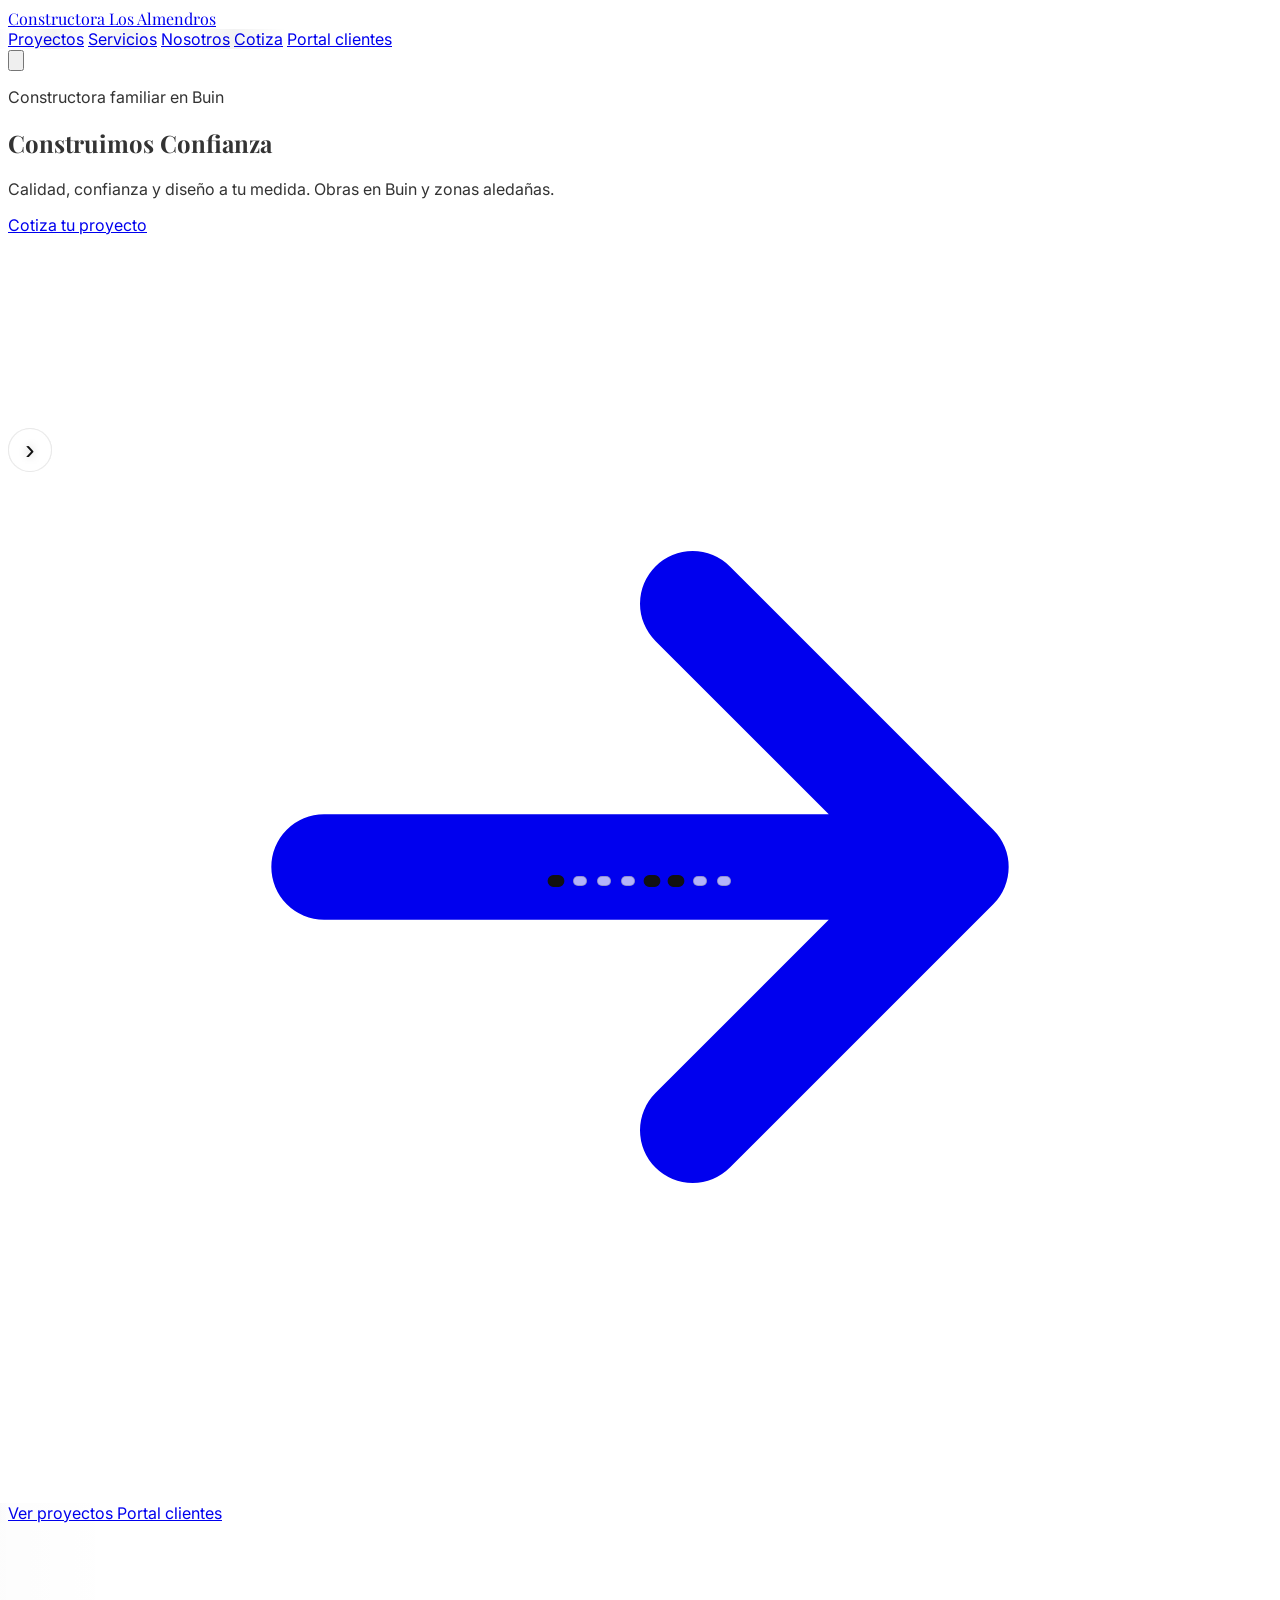
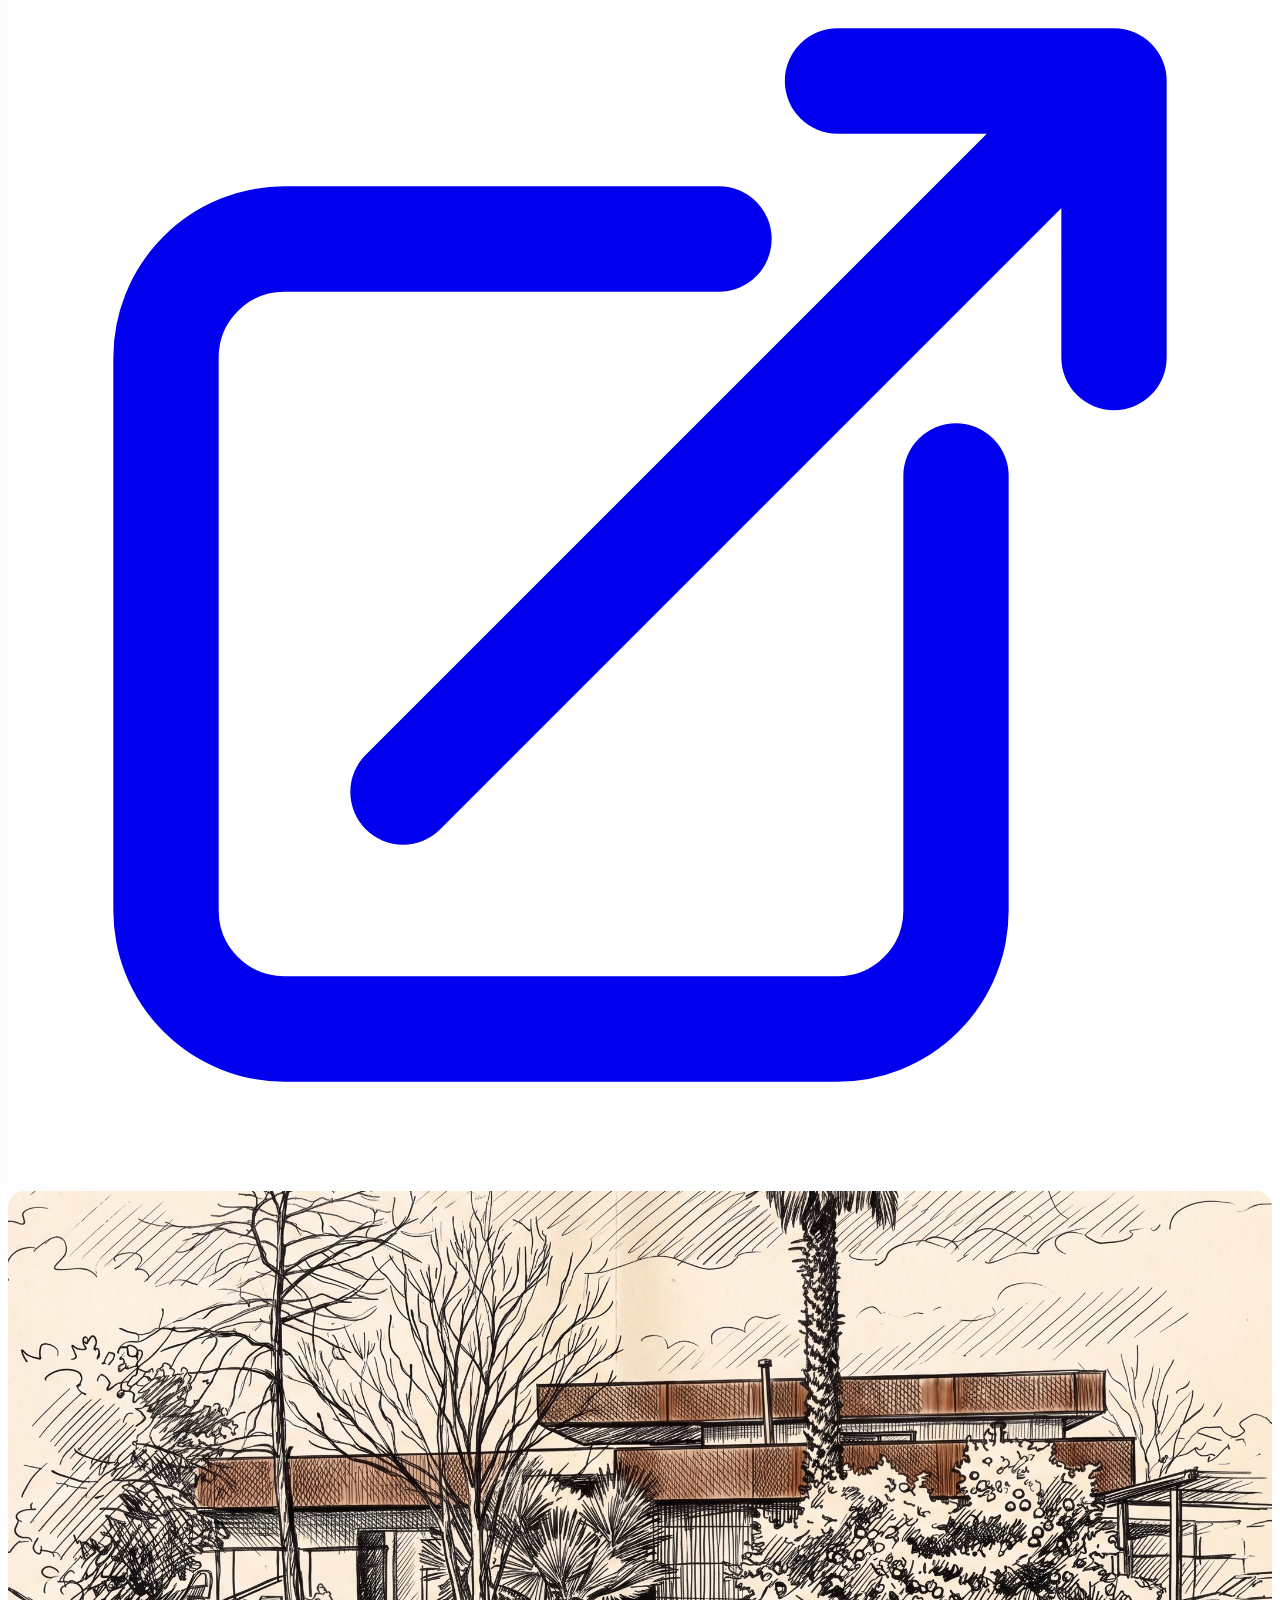
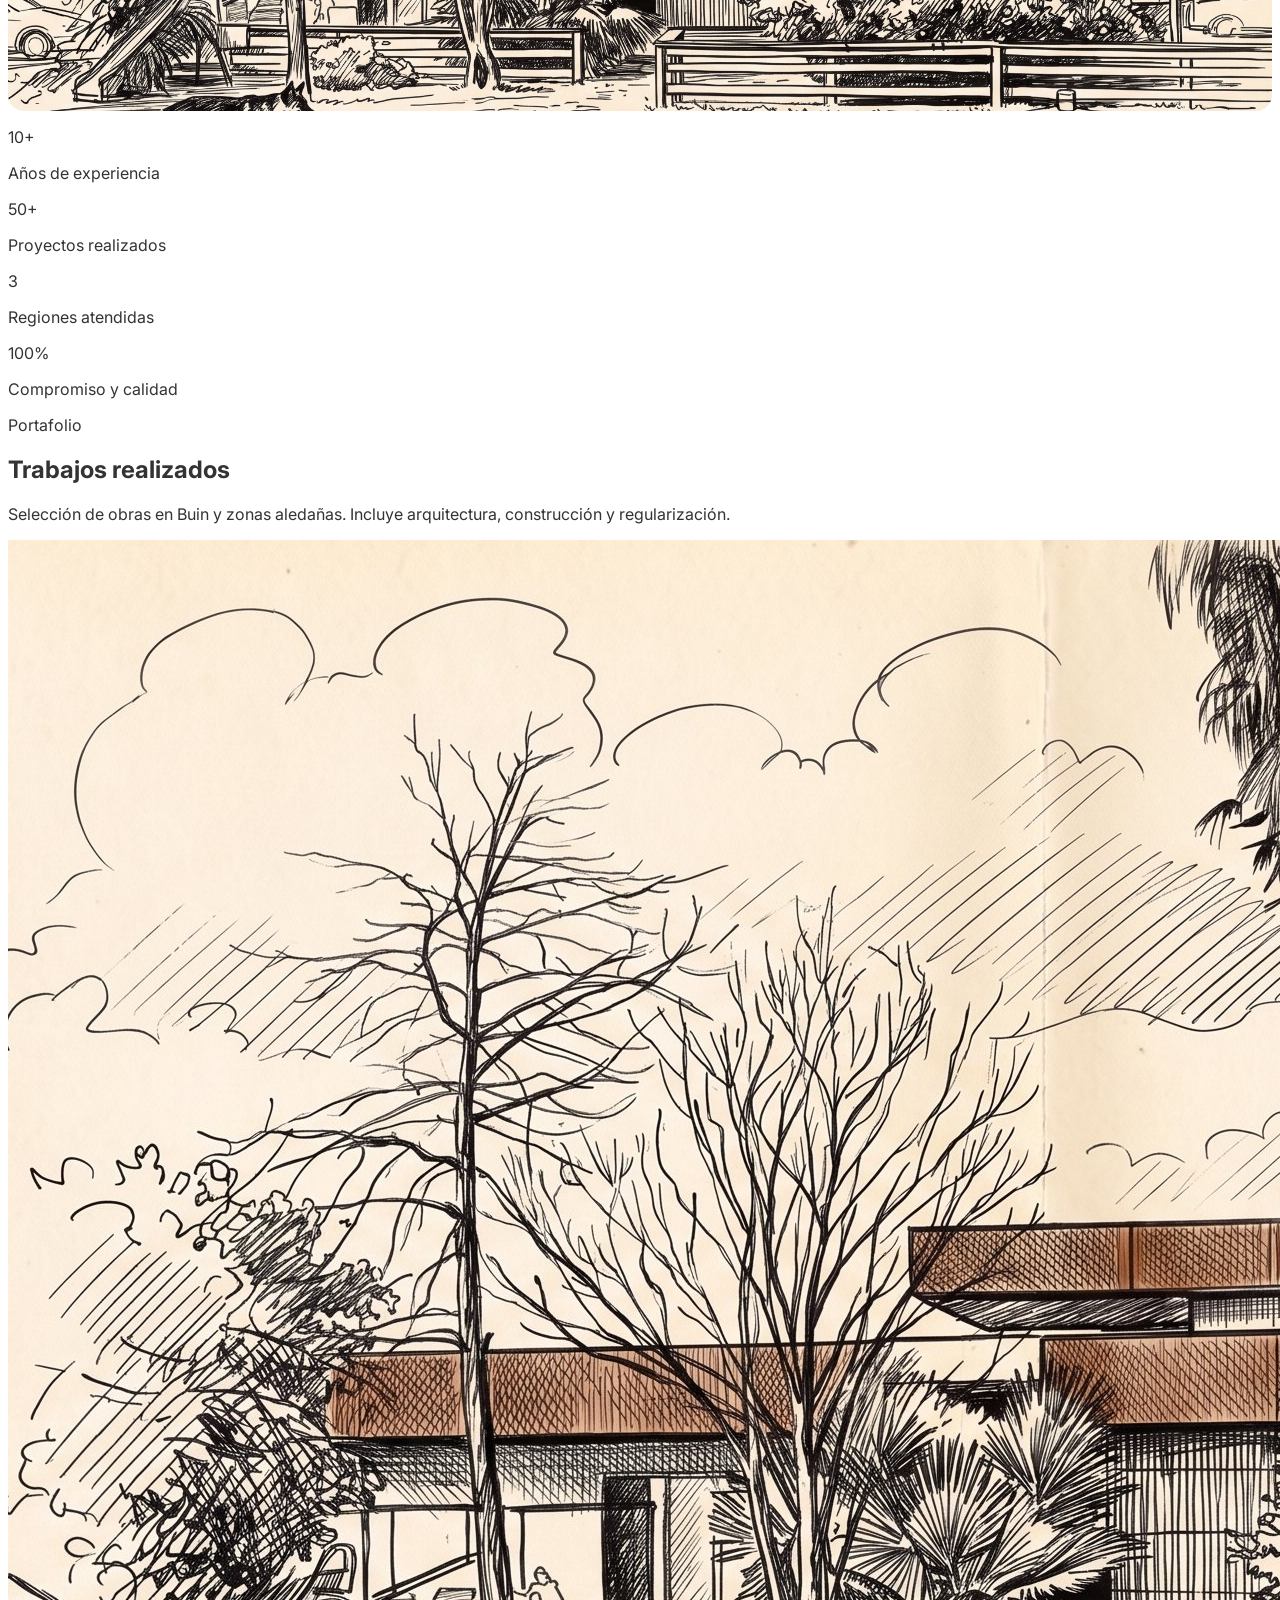
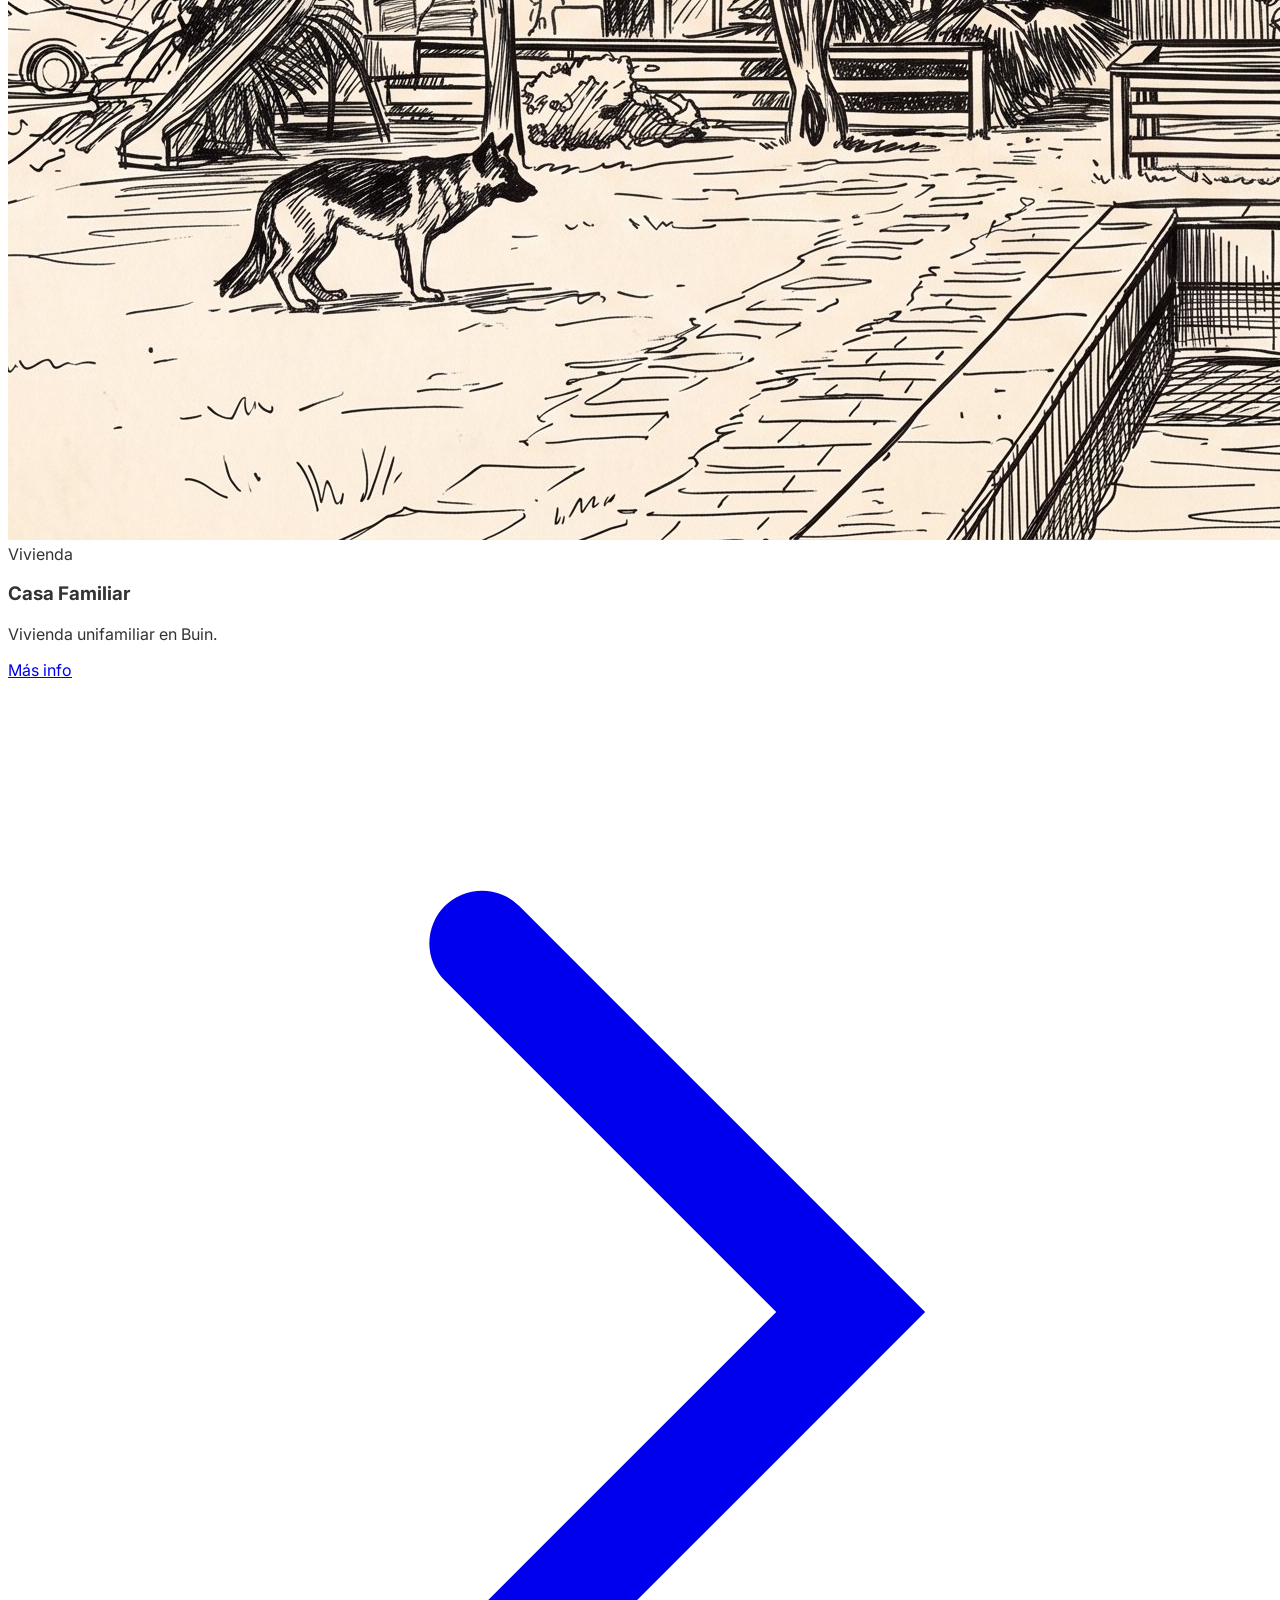
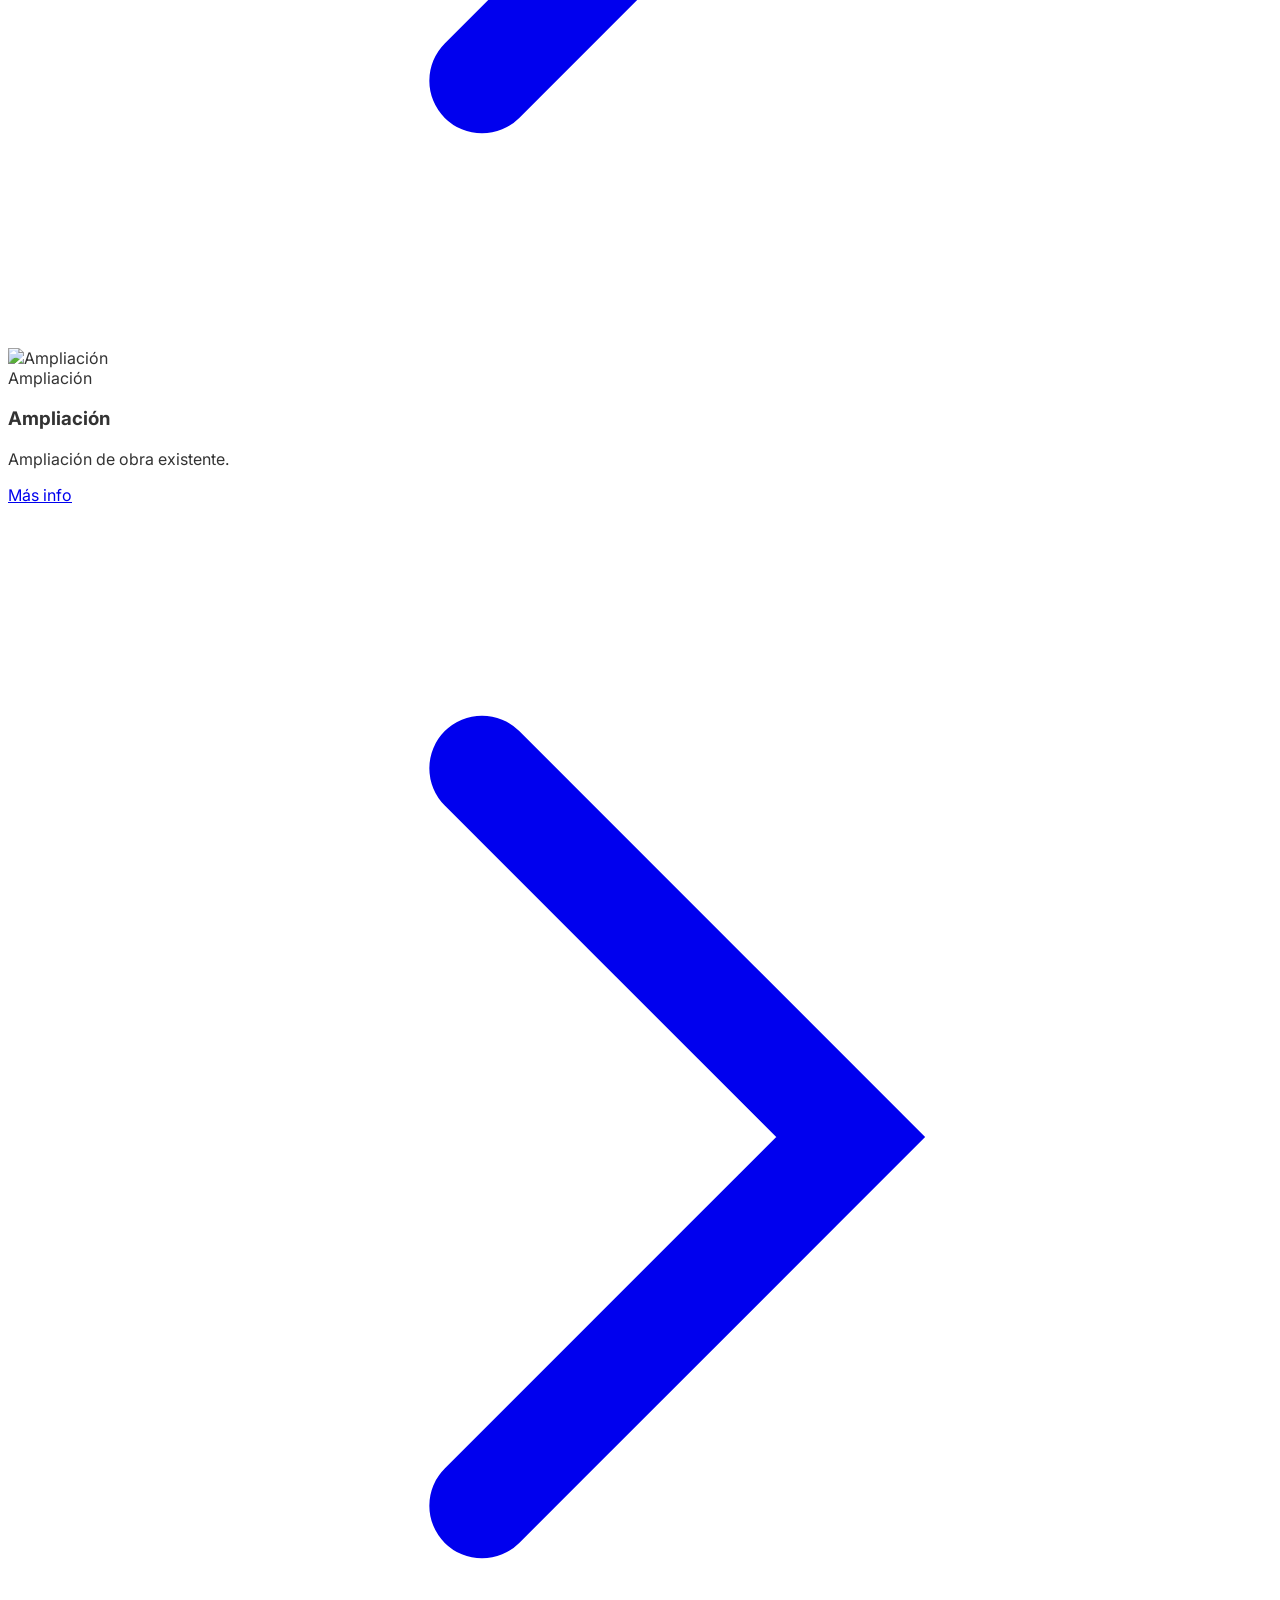
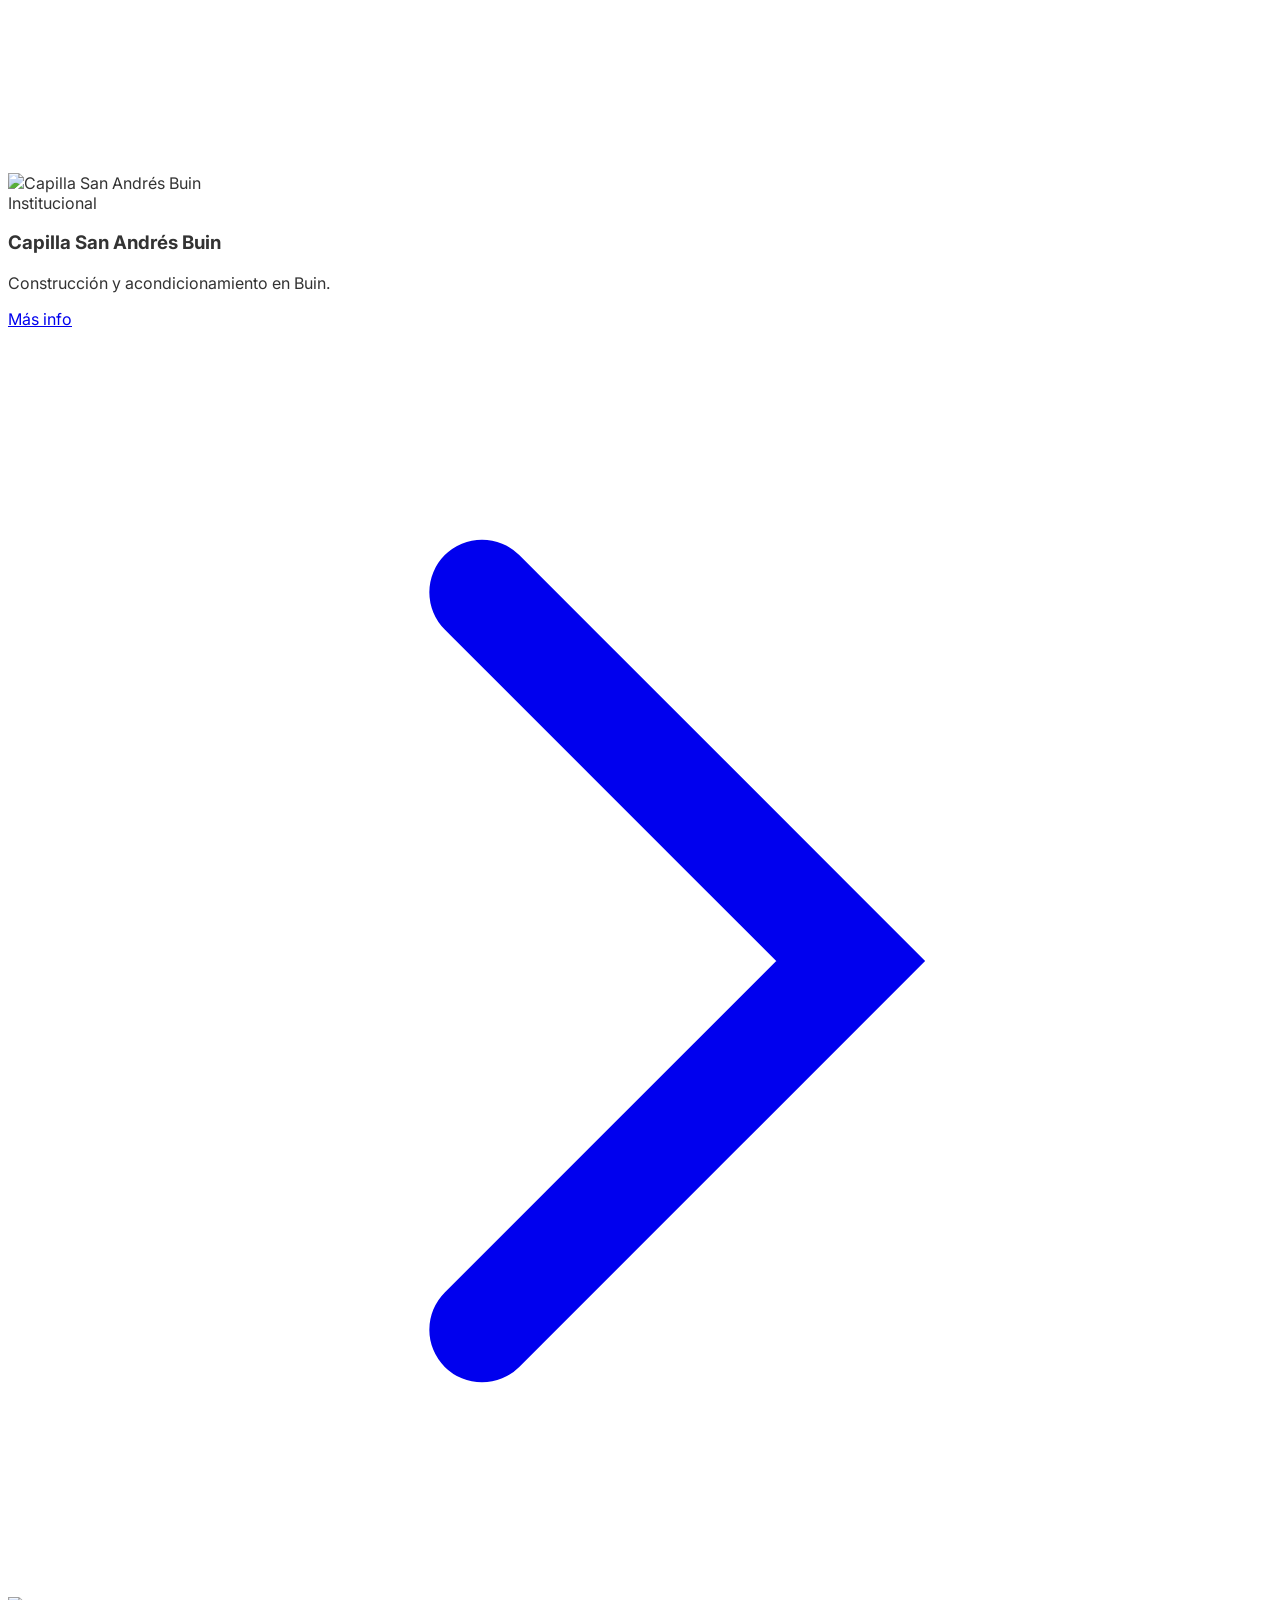
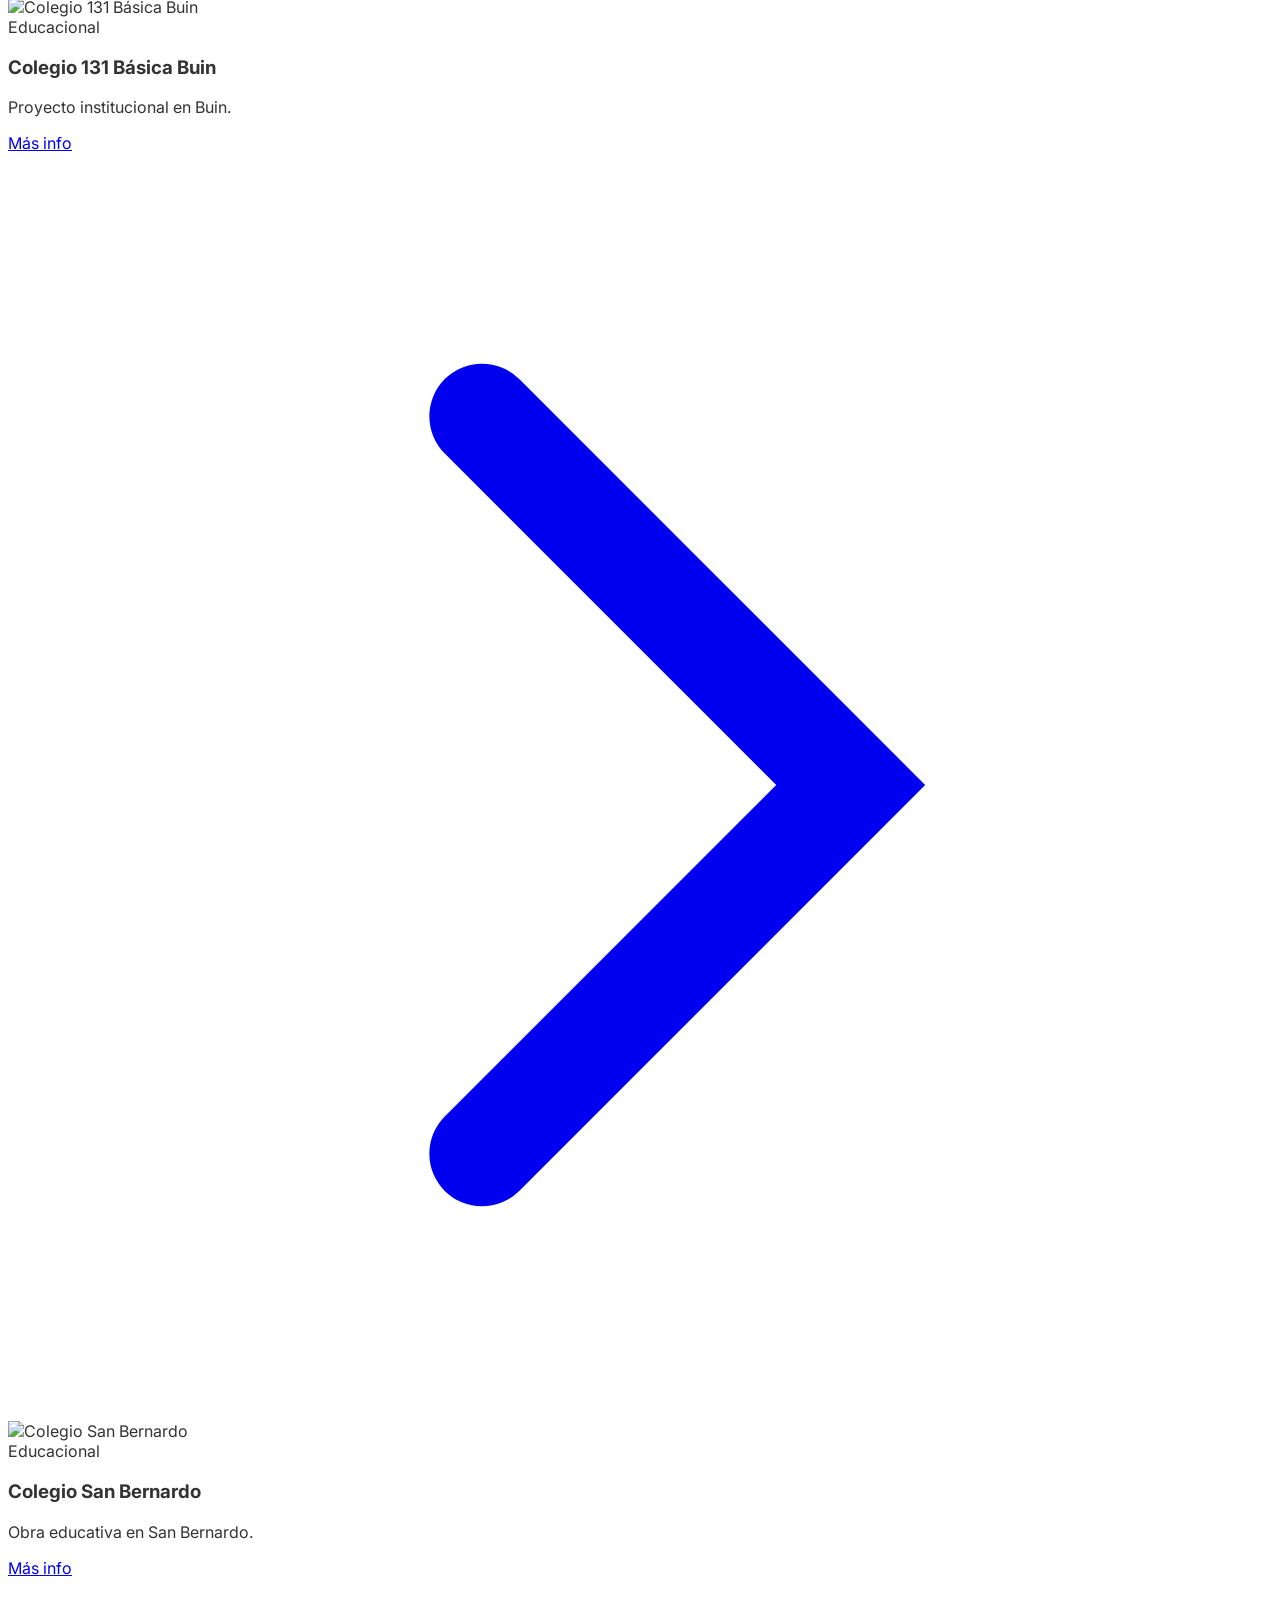
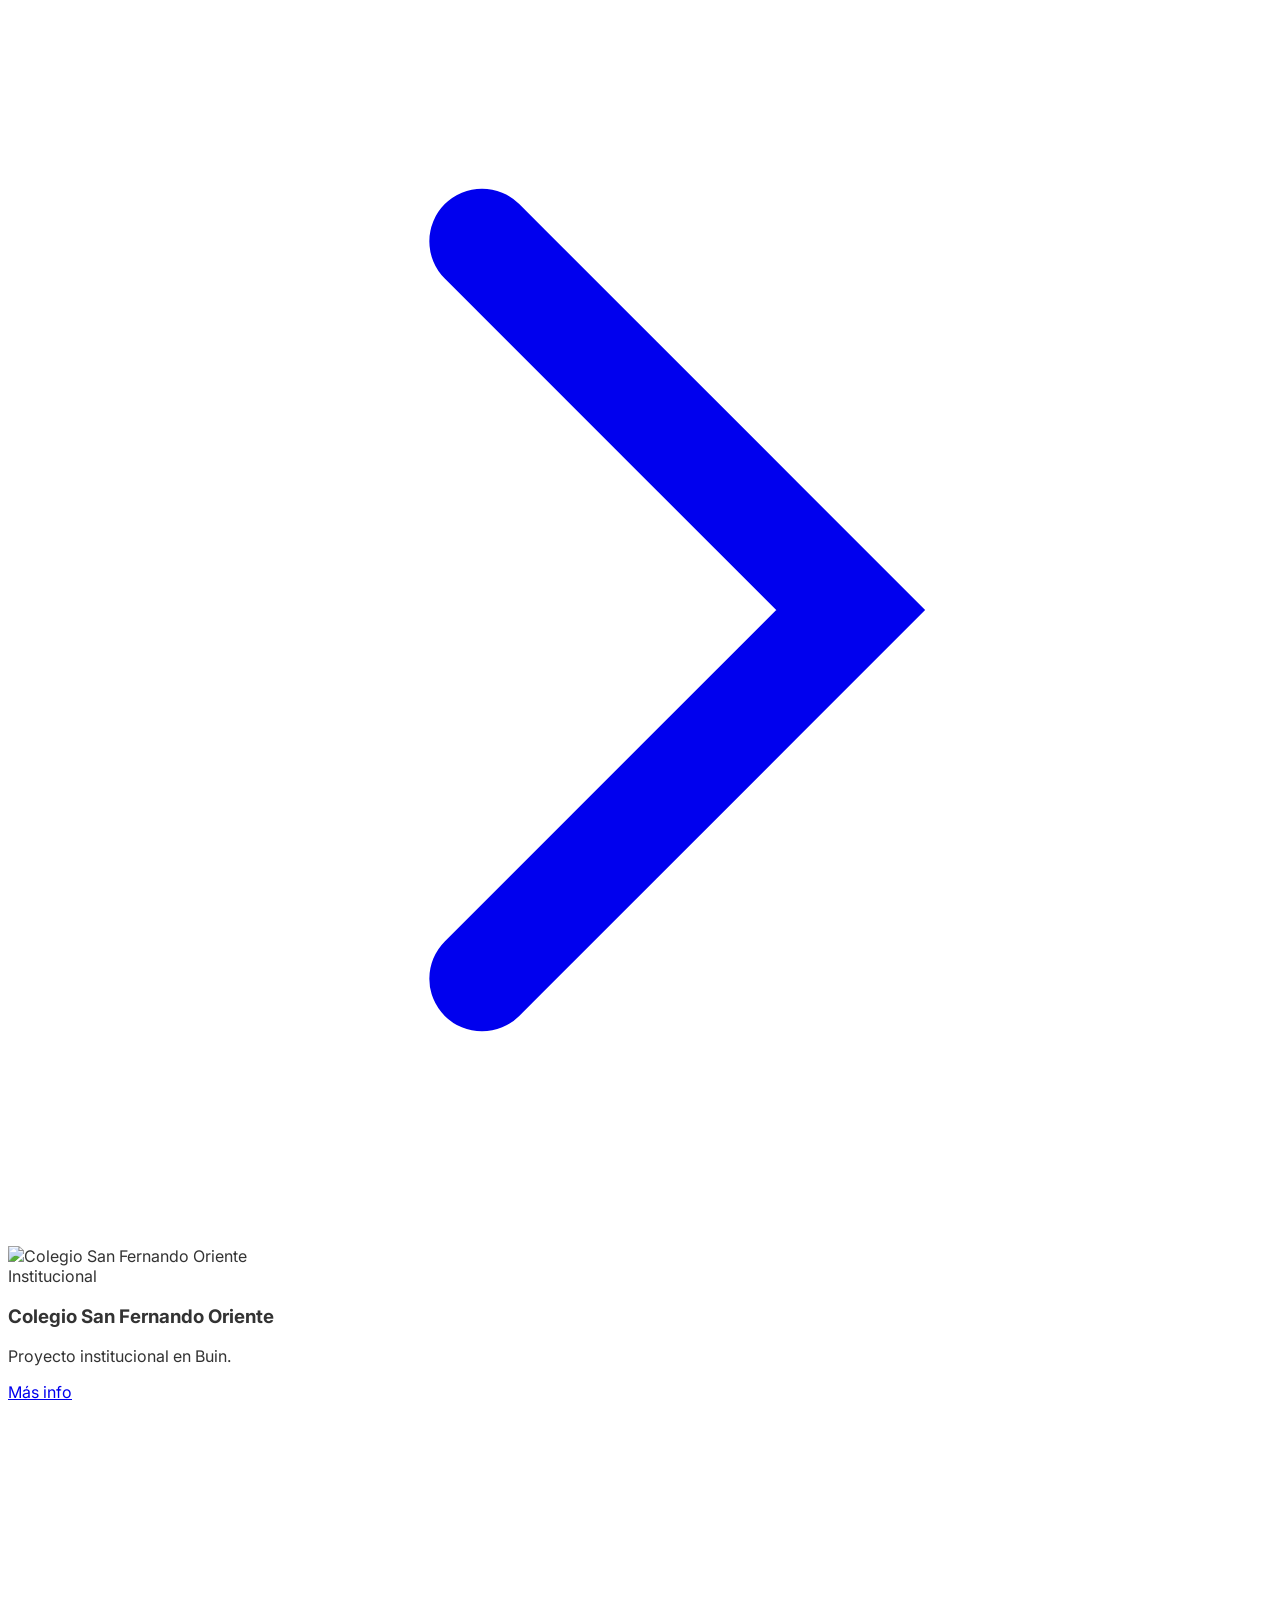
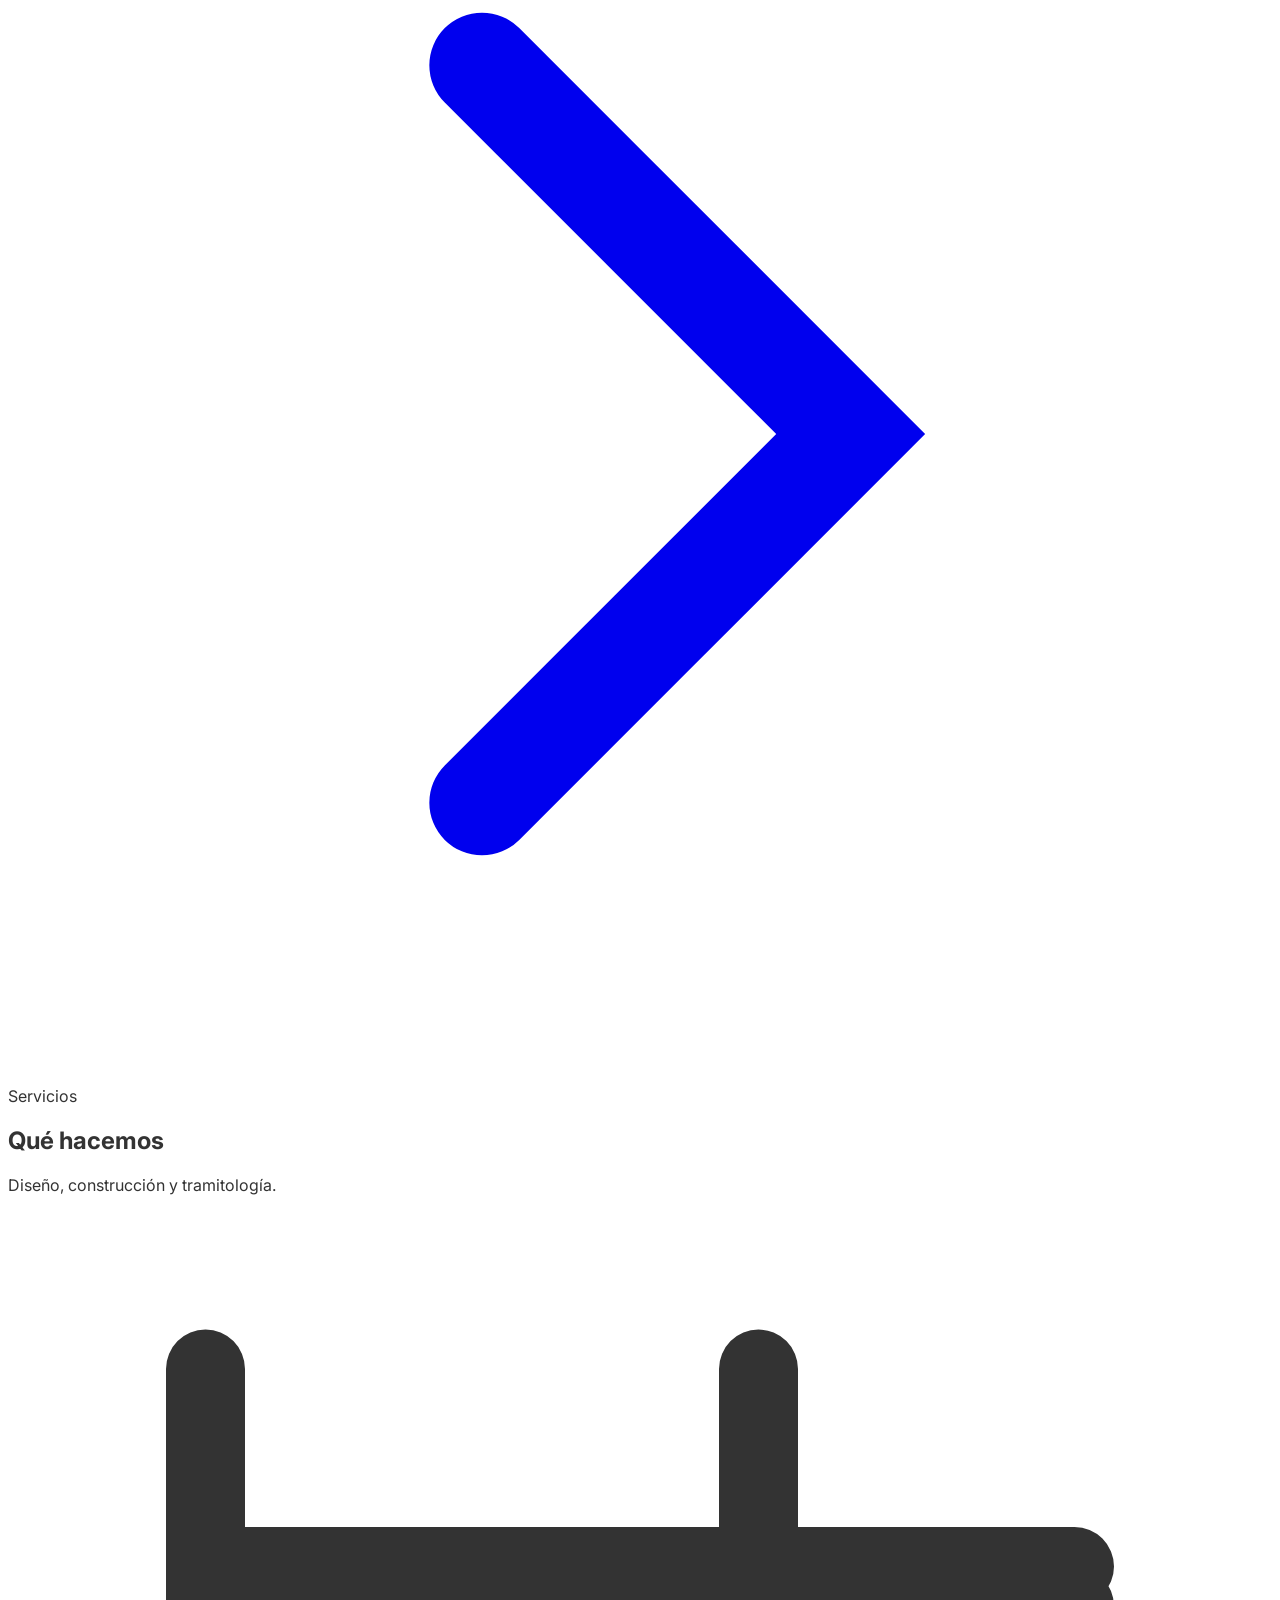
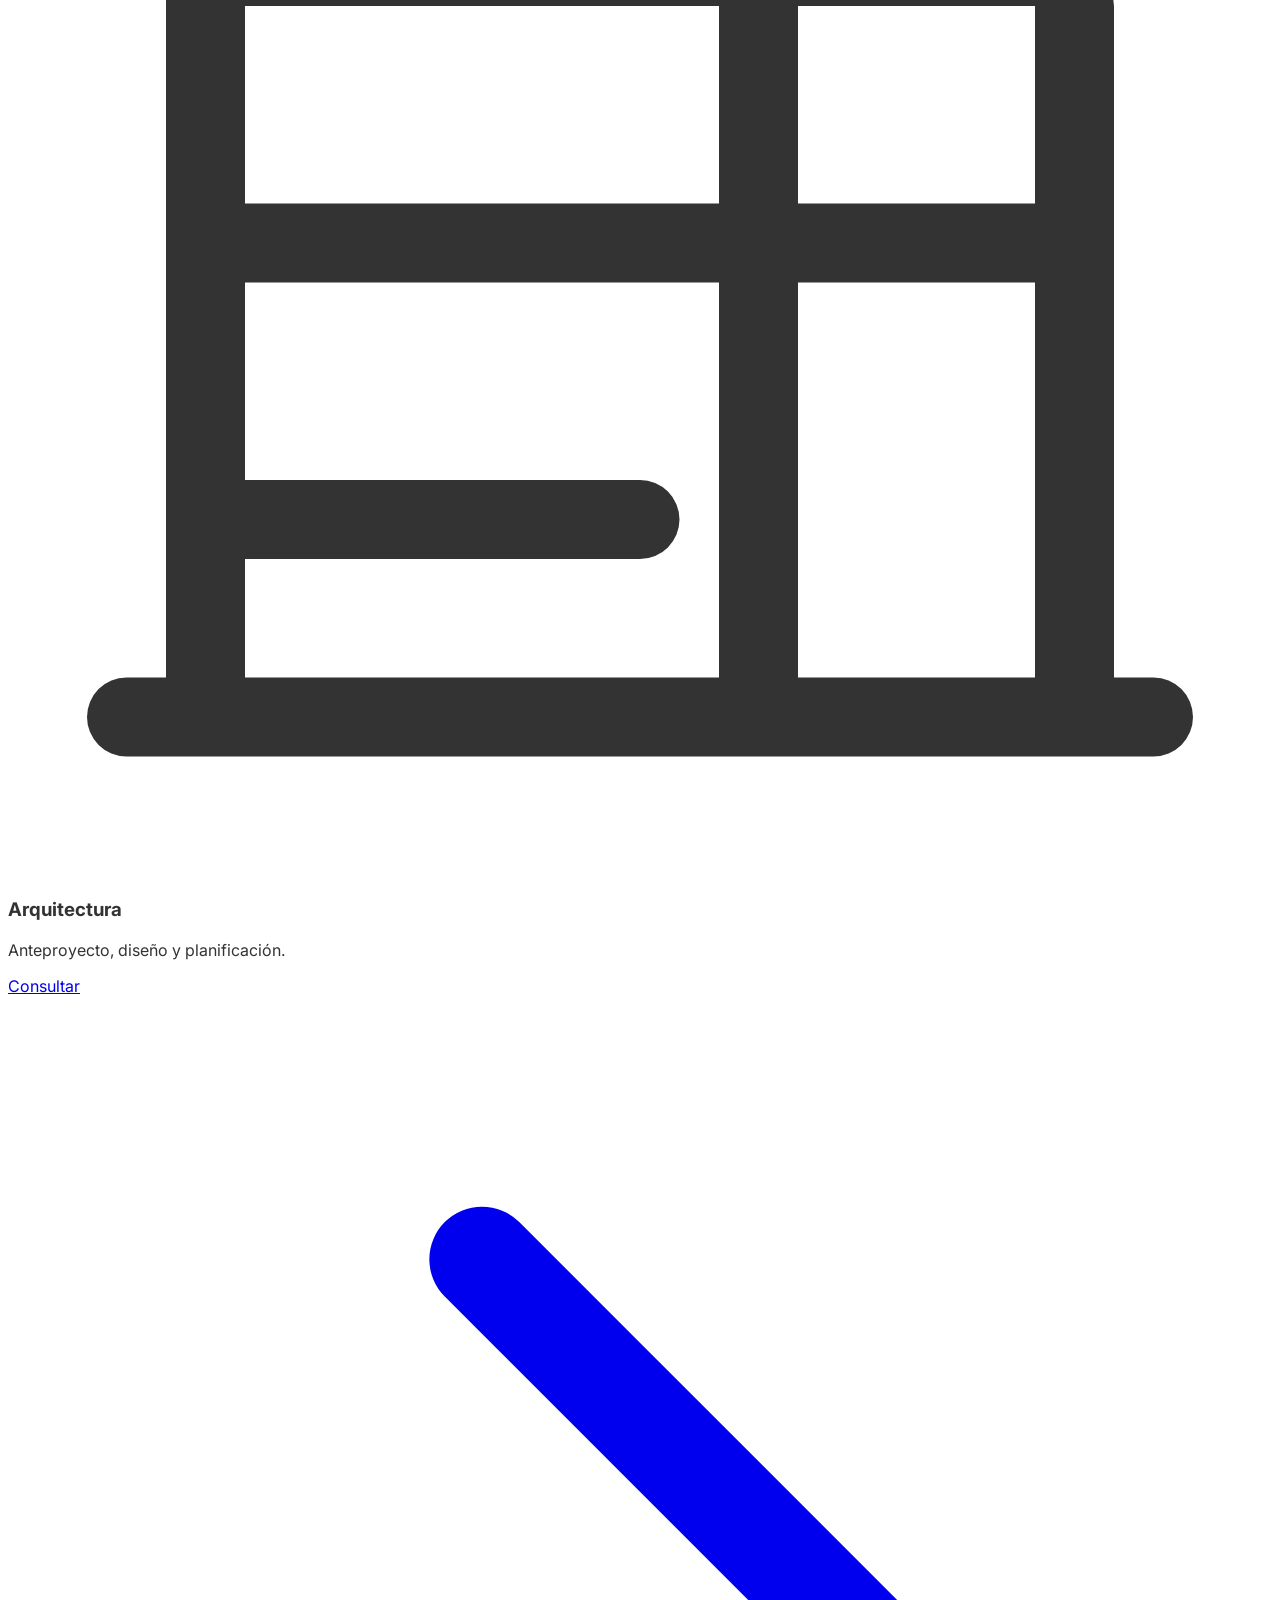
==== commit 0c997149: "fix: form POST to portal api, add portal flow note" ====
--- a/index.html
+++ b/index.html
@@ -507,6 +507,11 @@
                   <span>Comuna y superficie estimada</span>
                 </li>
               </ul>
+              <div class="mt-5 pt-4 border-t border-stone-200">
+                <p class="text-xs text-stone-500 leading-relaxed">
+                  💡 Las solicitudes se gestionan a través del <a href="https://portal.constructoralosalmendros.cl" target="_blank" rel="noopener" class="font-medium text-stone-900 underline underline-offset-2 decoration-stone-300 hover:decoration-stone-900">Portal Clientes</a>. Recibirás una respuesta a la brevedad.
+                </p>
+              </div>
             </div>
           </div>
           <div>
@@ -666,7 +671,7 @@
     }, { threshold: 0.1 });
     document.querySelectorAll('.fade-in').forEach(el => io.observe(el));
 
-    // Form submission animation
+    // Form submission — envía al Portal Clientes
     function handleSubmit(e) {
       e.preventDefault();
       const btn = document.getElementById('submitBtn');
@@ -678,8 +683,25 @@
       btnText.textContent = 'Enviando...';
       btnArrow.style.transform = 'rotate(45deg)';
       
-      setTimeout(() => {
-        btnText.textContent = '✓ Solicitud enviada';
+      const data = {
+        name: form.name.value,
+        email: form.email.value,
+        whatsapp: form.whatsapp.value,
+        service: form.service.value,
+        progress: form.progress.value,
+        city: form.city.value,
+        area: form.area.value,
+        detail: form.detail.value
+      };
+      
+      fetch('https://portal.constructoralosalmendros.cl/api/cotizacion.php', {
+        method: 'POST',
+        headers: { 'Content-Type': 'application/json' },
+        body: JSON.stringify(data)
+      }).catch(function() {
+        // Silently handle — portal endpoint puede no existir aún
+      }).finally(function() {
+        btnText.textContent = '✓ Solicitud enviada al portal';
         btnArrow.style.transform = 'rotate(0deg)';
         btn.classList.remove('bg-stone-900');
         btn.classList.add('bg-green-700');
@@ -689,14 +711,14 @@
         btn.classList.add('shadow-green-700/20', 'shadow-green-700/30');
         form.reset();
         
-        setTimeout(() => {
+        setTimeout(function() {
           btn.disabled = false;
           btnText.textContent = 'Enviar solicitud';
           btn.classList.add('bg-stone-900', 'hover:bg-stone-800');
           btn.classList.add('shadow-stone-900/20', 'shadow-stone-900/30');
           btn.classList.remove('bg-green-700', 'hover:bg-green-800', 'shadow-green-700/20', 'shadow-green-700/30');
         }, 3000);
-      }, 1200);
+      });
     }
   </script>
 </body>
